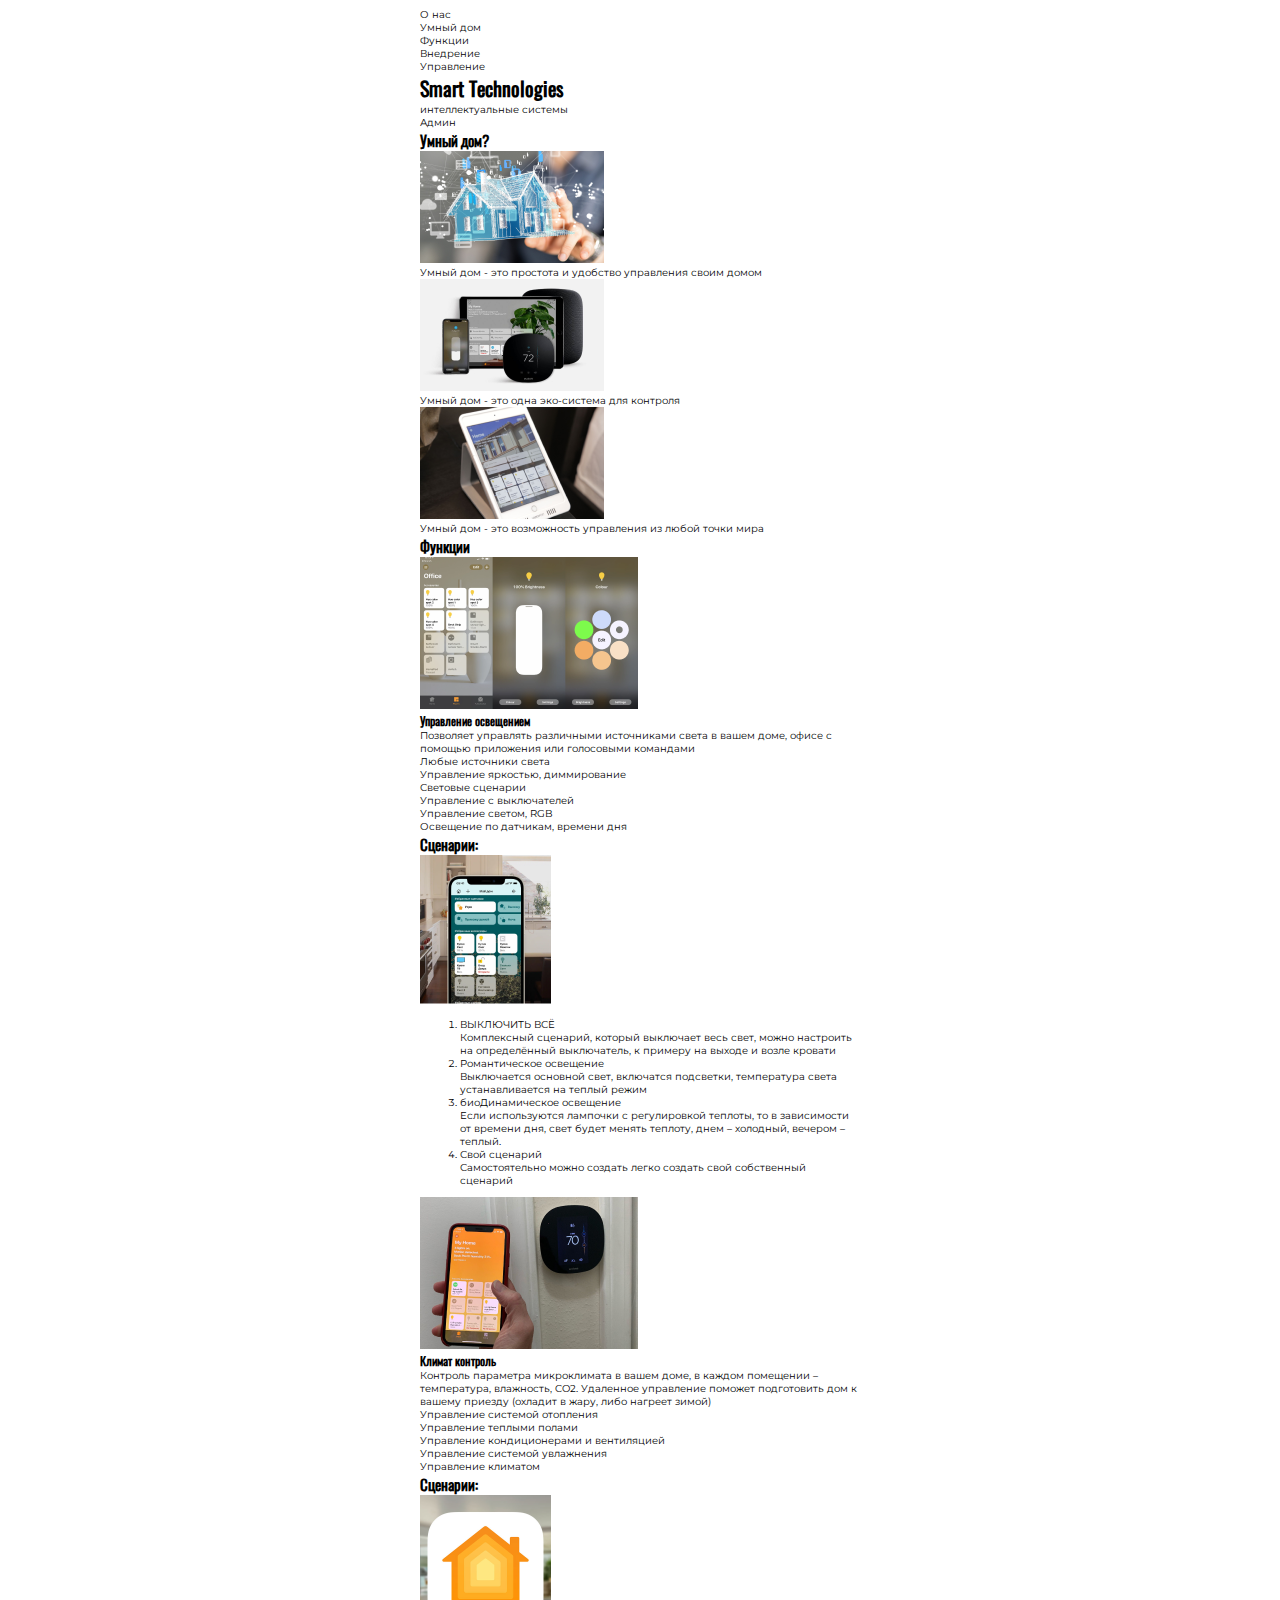
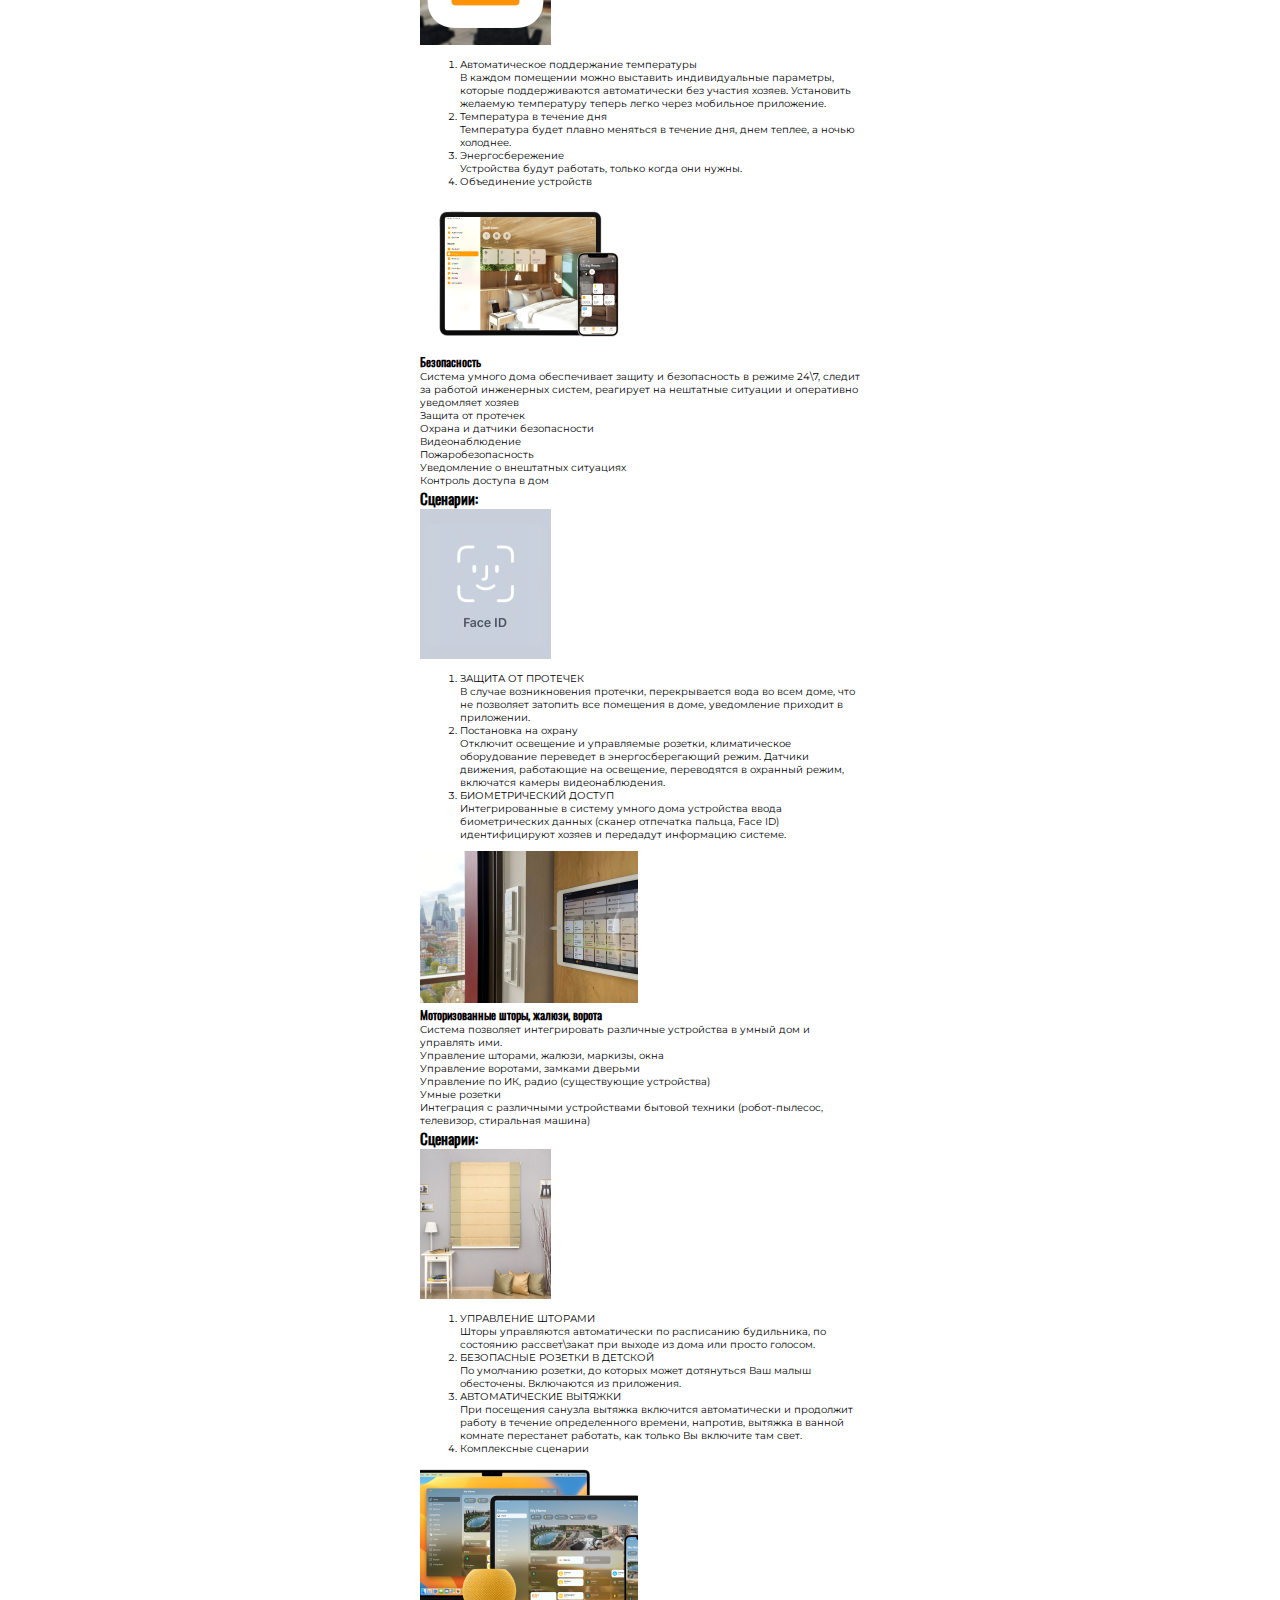
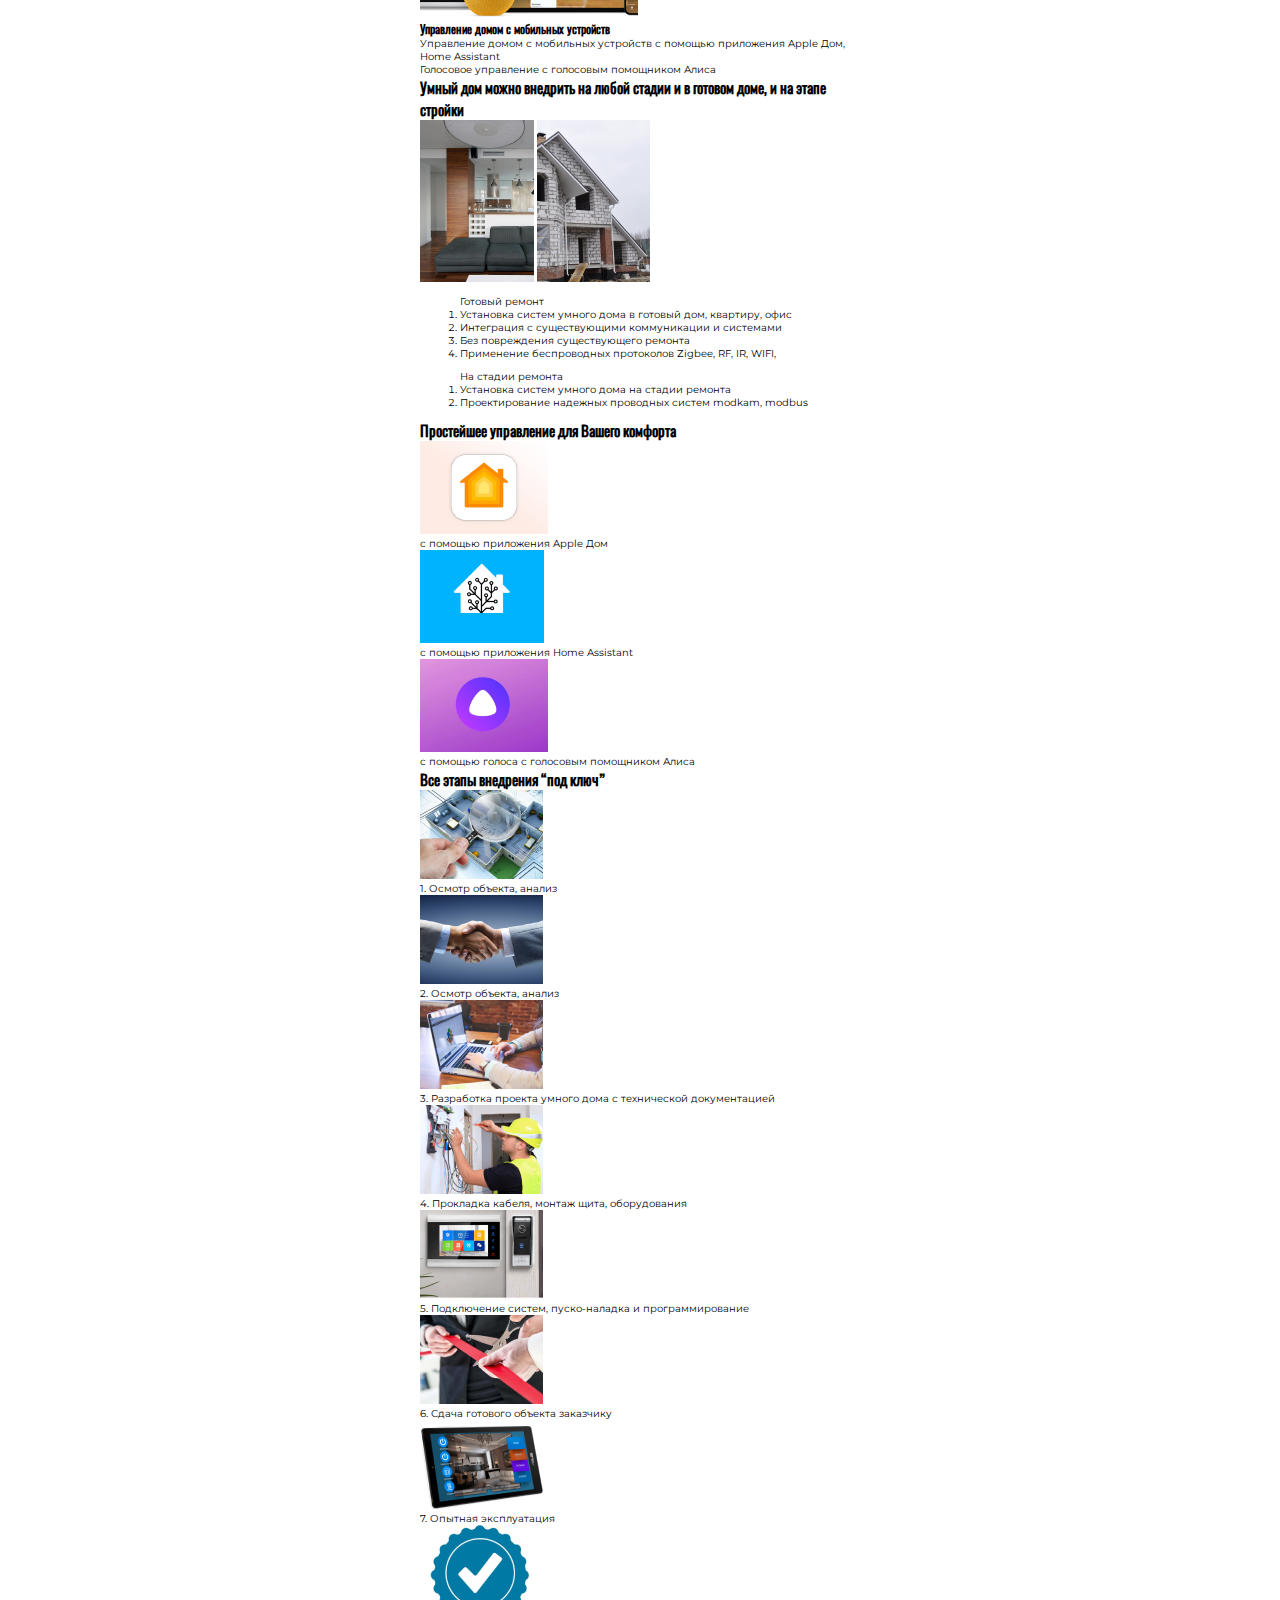
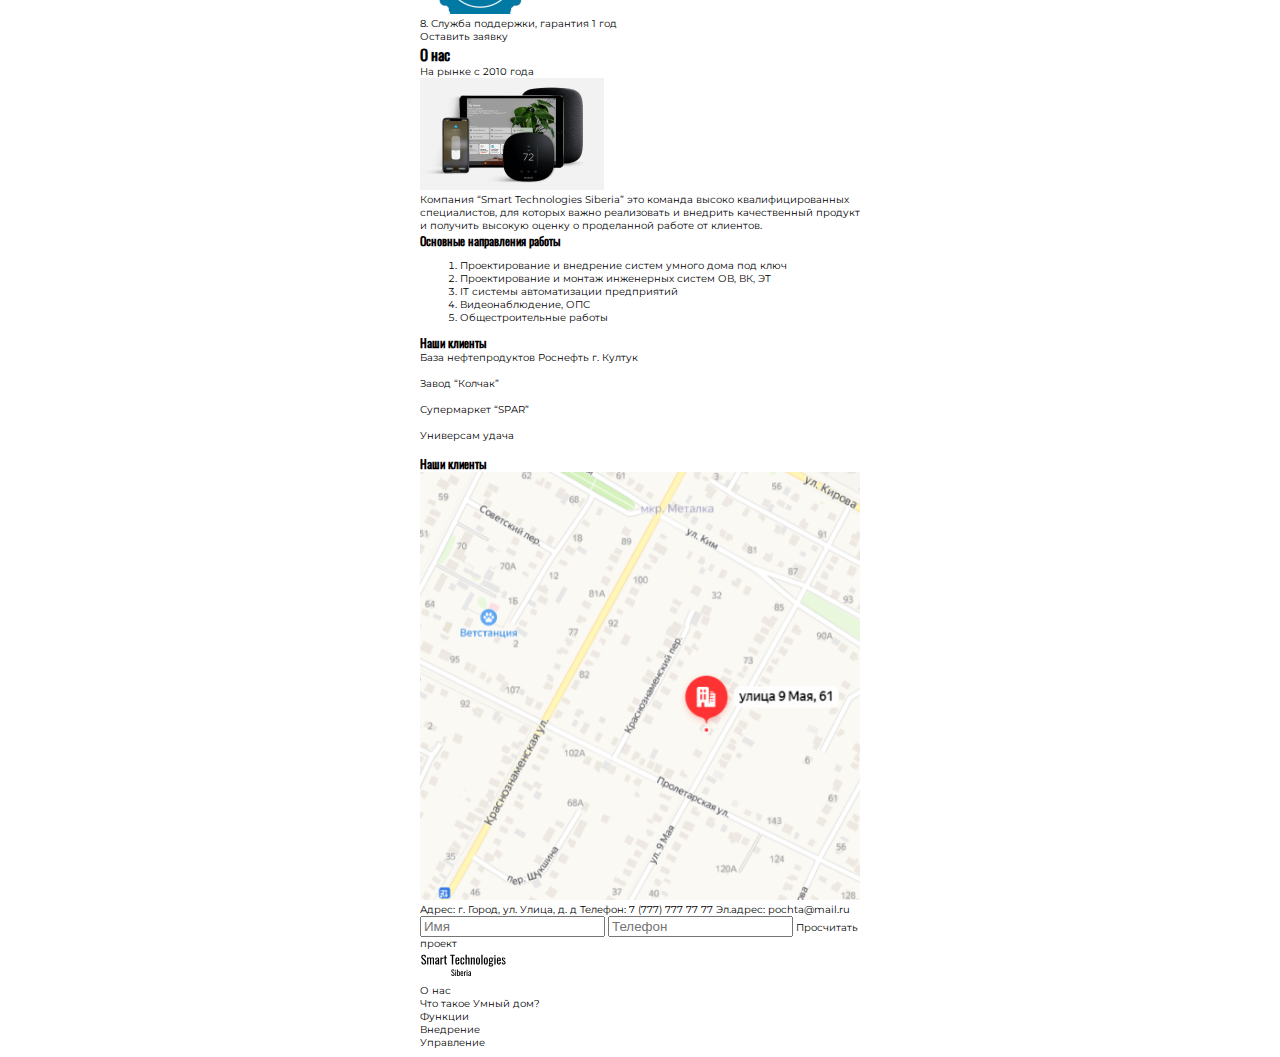
==== index.html @ cdce37b6 "first commit" ====
<!DOCTYPE html>
<html lang="en">
<head>
   <meta charset="UTF-8">
   <meta http-equiv="X-UA-Compatible" content="IE=edge">
   <meta name="viewport" content="width=device-width, initial-scale=1.0">
   <link rel="stylesheet" href="style.css">
   <title>Smart Home</title>
</head>
<body>
<header class="header">
   <div class="container header__container">
      <div class="logo">
         <ing class="logo__img"></ing>
      </div>
      <nav class="header__nav navigation">
         <ul class="navigation__list">
            <li class="navigation__item">
               <a href="" class="navigation__link">О нас</a>
            </li>
            <li class="navigation__item">
               <a href="" class="navigation__link">Умный дом</a>
            </li>
            <li class="navigation__item">
               <a href="" class="navigation__link">Функции</a>
            </li>
            <li class="navigation__item">
               <a href="" class="navigation__link">Внедрение</a>
            </li>
            <li class="navigation__item">
               <a href="" class="navigation__link">Управление</a>
            </li>
         </ul>
      </nav>
   </div>
</header>
<section class="greeting">
   <div class="container">
      <h1 class="greeting__ttle">Smart Technologies</h1>
      <p class="greeting__text">интеллектуальные системы</p>
      <a href="#!" class="admin-link">Админ</a>
   </div>
</section>
<section class="smarthome">
   <div class="container smarthome__container">
      <h2 class="smarthome__title">Умный дом?</h2>
      <div class="two-col">
         <img class="two-col__img" src="./images/smart-1.png" alt="picture of cyber home">
         <p class="two-col__text">
            Умный дом - это простота и удобство управления своим домом
         </p>
      </div>
      <div class="two-col two-col_reverse">
         <img class="two-col__img" src="./images/smart-2.png" alt="picture of tablet">
         <p class="two-col__text">
            Умный дом - это одна эко-система для контроля
         </p>
      </div>
      <div class="two-col">
         <img class="two-col__img" src="./images/smart-3.png" alt="picture of gadjets">
         <p class="two-col__text">
            Умный дом - это возможность управления из любой точки мира
         </p>
      </div>
   </div>
</section>
<section class="functions">
   <div class="container functions__container">
      <h2 class="functions__title">Функции</h2>
      <div class="modul">
         <div class="two-col two-col_reverse functions__two-col">
            <img class="functions__img" src="./images/funcs.png" alt="picture of functions for smart home">
            <div class="functions__content">
               <h3 class="functions__contetn-title">Управление освещением</h3>
               <p class="functions__text">
                  Позволяет управлять различными источниками света в вашем доме, офисе с помощью приложения или голосовыми командами
               </p>
            </div>
         </div>
         <ul class="functions__list">
            <li class="functions-list__item">Любые источники света</li>
            <li class="functions-list__item">Управление яркостью, диммирование</li>
            <li class="functions-list__item">Световые сценарии</li>
            <li class="functions-list__item">Управление с выключателей</li>
            <li class="functions-list__item">Управление светом, RGB</li>
            <li class="functions-list__item">Освещение по датчикам, времени дня</li>
         </ul>
      </div>
   </div>
</section>
<section class="scenaries">
   <div class="container scenaries__container">
      <div class="scenaries__block">
         <div class="two-col two-col_reverse scenaries__two-col">
            <h2 class="scenaries__title">Сценарии:</h2>
            <img class="scenaries__img" src="./images/phone.png" alt="picture of smartphone whith functions for smart home">
            <ol class="scenaries__list">
               <li class="scenaries__list-title">ВЫКЛЮЧИТЬ ВСЁ</li>
               <p class="scenaries__text">
                  Комплексный сценарий, который выключает весь свет, можно настроить на определённый выключатель, к примеру на выходе и возле кровати
               </p>
               <li class="scenaries__list-title">Романтическое освещение</li>
               <p class="scenaries__text">
                  Выключается основной свет, включатся подсветки, температура света устанавливается на теплый режим
               </p>
               <li class="scenaries__list-title">биоДинамическое освещение</li>
               <p class="scenaries__text">
                  Если используются лампочки с регулировкой теплоты, то в зависимости от времени дня, свет будет менять теплоту, днем – холодный, вечером – теплый.

               </p>
               <li class="scenaries__list-title">Свой сценарий</li>
               <p class="scenaries__text">
                  Самостоятельно можно создать легко создать свой собственный сценарий
               </p>
            </ol>
         </div>

         <div class="modul">
            <div class="two-col two-col_reverse functions__two-col">
               <img class="functions__img" src="./images/phone-1.png" alt="picture of functions for smart home">
               <div class="functions__content">
                  <h3 class="functions__contetn-title">Климат контроль</h3>
                  <p class="functions__text">
                     Контроль параметра микроклимата в вашем доме, в каждом помещении – температура, влажность, CO2. Удаленное управление поможет подготовить дом к вашему приезду (охладит в жару, либо нагреет зимой)
                  </p>
               </div>
            </div>
            <ul class="functions__list">
               <li class="functions-list__item">Управление системой отопления</li>
               <li class="functions-list__item">Управление теплыми полами</li>
               <li class="functions-list__item">Управление кондиционерами и вентиляцией</li>
               <li class="functions-list__item">Управление системой увлажнения</li>
               <li class="functions-list__item">Управление климатом</li>
            </ul>
         </div>
      </div>

      <div class="scenaries__block">
         <div class="two-col two-col_reverse scenaries__two-col">
            <h2 class="scenaries__title">Сценарии:</h2>
            <img class="scenaries__img" src="./images/scen-1.png" alt="picture of smartphone whith functions for smart home">
            <ol class="scenaries__list">
               <li class="scenaries__list-title">Автоматическое поддержание температуры </li>
               <p class="scenaries__text">
                  В каждом помещении можно выставить индивидуальные параметры, которые поддерживаются автоматически без участия хозяев. Установить желаемую температуру теперь легко через мобильное приложение.
               </p>
               <li class="scenaries__list-title">Температура в течение дня</li>
               <p class="scenaries__text">
                  Температура будет плавно меняться в течение дня, днем теплее, а ночью холоднее.
               </p>
               <li class="scenaries__list-title">Энергосбережение</li>
               <p class="scenaries__text">
                  Устройства будут работать, только когда они нужны.

               </p>
               <li class="scenaries__list-title">Объединение устройств</li>
            </ol>
         </div>

         <div class="modul">
            <div class="two-col two-col_reverse functions__two-col">
               <img class="functions__img" src="./images/bed.png" alt="picture of  home">
               <div class="functions__content">
                  <h3 class="functions__contetn-title">Безопасность</h3>
                  <p class="functions__text">
                     Система умного дома обеспечивает защиту и безопасность в режиме 24\7, следит за работой инженерных систем, реагирует на нештатные ситуации и оперативно уведомляет хозяев
                  </p>
               </div>
            </div>
            <ul class="functions__list">
               <li class="functions-list__item">Защита от протечек</li>
               <li class="functions-list__item">Охрана и датчики безопасности</li>
               <li class="functions-list__item">Видеонаблюдение</li>
               <li class="functions-list__item">Пожаробезопасность</li>
               <li class="functions-list__item">Уведомление о внештатных ситуациях</li>
               <li class="functions-list__item">Контроль доступа в дом</li>
            </ul>
         </div>
      </div>

      <div class="scenaries__block">
         <div class="two-col two-col_reverse scenaries__two-col">
            <h2 class="scenaries__title">Сценарии:</h2>
            <img class="scenaries__img" src="./images/face.png" alt="picture of smartphone whith functions for smart home">
            <ol class="scenaries__list">
               <li class="scenaries__list-title">ЗАЩИТА ОТ ПРОТЕЧЕК</li>
               <p class="scenaries__text">
                  В случае возникновения протечки, перекрывается вода во всем доме, что не позволяет затопить все помещения в доме, уведомление приходит в приложении.
               </p>
               <li class="scenaries__list-title">Постановка на охрану </li>
               <p class="scenaries__text">
                  Отключит освещение и управляемые розетки, климатическое оборудование переведет в энергосберегающий режим. Датчики движения, работающие на освещение, переводятся в охранный режим, включатся камеры видеонаблюдения.
               </p>
               <li class="scenaries__list-title">БИОМЕТРИЧЕСКИЙ ДОСТУП </li>
               <p class="scenaries__text">
                  Интегрированные в систему умного дома устройства ввода биометрических данных (сканер отпечатка пальца, Face ID) идентифицируют хозяев и передадут информацию системе.
               </p>
            </ol>
         </div>

         <div class="modul">
            <div class="two-col two-col_reverse functions__two-col">
               <img class="functions__img" src="./images/vew.png" alt="picture of  home">
               <div class="functions__content">
                  <h3 class="functions__contetn-title">Моторизованные шторы, жалюзи, ворота</h3>
                  <p class="functions__text">
                     Система позволяет интегрировать различные устройства в умный дом и управлять ими.
                  </p>
               </div>
            </div>
            <ul class="functions__list">
               <li class="functions-list__item">Управление шторами, жалюзи, маркизы, окна</li>
               <li class="functions-list__item">Управление воротами, замками дверьми</li>
               <li class="functions-list__item">Управление по ИК, радио (существующие
                  устройства)</li>
               <li class="functions-list__item">Умные розетки</li>
               <li class="functions-list__item">Интеграция с различными устройствами бытовой техники (робот-пылесос, телевизор, стиральная машина)</li>
            </ul>
         </div>
      </div>

      <div class="scenaries__block">
         <div class="two-col two-col_reverse scenaries__two-col">
            <h2 class="scenaries__title">Сценарии:</h2>
            <img class="scenaries__img" src="./images/jaluzi.png" alt="picture of smartphone whith functions for smart home">
            <ol class="scenaries__list">
               <li class="scenaries__list-title">УПРАВЛЕНИЕ ШТОРАМИ</li>
               <p class="scenaries__text">
                  Шторы управляются автоматически по расписанию будильника, по состоянию рассвет\закат при выходе из дома или просто голосом.
               </p>
               <li class="scenaries__list-title">БЕЗОПАСНЫЕ РОЗЕТКИ В ДЕТСКОЙ</li>
               <p class="scenaries__text">
                  По умолчанию розетки, до которых может дотянуться Ваш малыш обесточены. Включаются из приложения.
               </p>
               <li class="scenaries__list-title">АВТОМАТИЧЕСКИЕ ВЫТЯЖКИ</li>
               <p class="scenaries__text">
                  При посещения санузла вытяжка включится автоматически и продолжит работу в течение определенного времени, напротив, вытяжка в ванной комнате перестанет работать, как только Вы включите там свет.
               </p>
               <li class="scenaries__list-title">Комплексные сценарии</li>
            </ol>
         </div>

         <div class="modul">
            <div class="two-col two-col_reverse functions__two-col">
               <img class="functions__img" src="./images/screens.png" alt="picture of  home">
               <div class="functions__content">
                  <h3 class="functions__contetn-title">Управление домом с мобильных устройств</h3>
               </div>
            </div>
            <ul class="functions__list">
               <li class="functions-list__item">Управление домом с мобильных устройств с помощью приложения Apple Дом, Home Assistant</li>
               <li class="functions-list__item">Голосовое управление с голосовым помощником Алиса</li>
            </ul>
         </div>
      </div>
   </div>
</section>
<setion class="implement">
   <div class="container implement__container">
      <h2 class="implement__title">Умный дом можно внедрить на любой стадии
         и в готовом доме, и на этапе стройки</h2>
      <img class="implement__img" src="./images/kitchen.png" alt="kitchen in house">
      <img class="implement__img" src="./images/fasad.png" alt="fasade of building house">
      <div class="implement__description">
         <ol class="implement__list">Готовый ремонт
            <li class="implement__list-item">Установка систем умного дома в готовый дом, квартиру, офис</li>
            <li class="implement__list-item">Интеграция с существующими коммуникации и системами</li>
            <li class="implement__list-item">Без повреждения существующего ремонта</li>
            <li class="implement__list-item">Применение беспроводных протоколов Zigbee, RF, IR, WIFI,</li>
         </ol>

         <ol class="implement__list">На стадии ремонта
            <li class="implement__list-item">Установка систем умного дома на стадии ремонта</li>
            <li class="implement__list-item">Проектирование надежных проводных систем modkam, modbus</li>
         </ol>
      </div>
   </div>
</setion>
<section class="cybernrtic">
   <div class="container cybernetic__container">
      <h2 class="cybernetyc__title">Простейшее управление для Вашего комфорта</h2>
      <div class="cybernetic__content">
         <div class="cybernetic__item">
            <img src="./images/cyber-1.png" alt="picture of app" class="cybernetic__item-img">
            <p class="cybernetic__item-content">
               с помощью приложения Apple Дом
            </p>
         </div>
         <div class="cybernetic__item">
            <img src="./images/cyber-2.png" alt="picture of app" class="cybernetic__item-img">
            <p class="cybernetic__item-content">
               с помощью приложения Home Assistant
            </p>
         </div>
         <div class="cybernetic__item">
            <img src="./images/cyber-3.png" alt="picture of app" class="cybernetic__item-img">
            <p class="cybernetic__item-content">
               с помощью голоса с голосовым помощником Алиса
            </p>
         </div>
      </div>
   </div>
</section>
<section class="alletaps">
   <div class="container alletaps__container">
      <h2 class="title alletaps__title">Все этапы внедрения “под ключ”</h2>
      <div class="alletaps__content">
         <div class="alletaps__item">
            <img class="alletaps__img" src="./images/etap-1.png" alt="loock throo lens to the macket of home">
            <p class="alletaps__text">1. Осмотр объекта, анализ</p>
         </div>
         <div class="alletaps__item">
            <img class="alletaps__img" src="./images/etap-2.png" alt="loock throo lens to the macket of home">
            <p class="alletaps__text">2. Осмотр объекта, анализ</p>
         </div>
         <div class="alletaps__item">
            <img class="alletaps__img" src="./images/etap-3.png" alt="loock throo lens to the macket of home">
            <p class="alletaps__text">3. Разработка проекта умного дома с технической документацией</p>
         </div>
         <div class="alletaps__item">
            <img class="alletaps__img" src="./images/etap-4.png" alt="loock throo lens to the macket of home">
            <p class="alletaps__text">4. Прокладка кабеля, монтаж щита, оборудования</p>
         </div>
         <div class="alletaps__item">
            <img class="alletaps__img" src="./images/etap-5.png" alt="loock throo lens to the macket of home">
            <p class="alletaps__text">5. Подключение систем, пуско-наладка и программирование</p>
         </div>
         <div class="alletaps__item">
            <img class="alletaps__img" src="./images/etap-6.png" alt="loock throo lens to the macket of home">
            <p class="alletaps__text">6. Сдача готового объекта заказчику</p>
         </div>
         <div class="alletaps__item">
            <img class="alletaps__img" src="./images/etap-7.png" alt="loock throo lens to the macket of home">
            <p class="alletaps__text">7. Опытная эксплуатация</p>
         </div>
         <div class="alletaps__item">
            <img class="alletaps__img" src="./images/etap-8.png" alt="loock throo lens to the macket of home">
            <p class="alletaps__text">8. Служба поддержки, гарантия  1 год</p>
         </div>
      </div>
      <a href="#!" class="alletaps__button">Оставить заявку</a>
   </div>
</section>
<section class="about">
   <div class="container about__container">
      <h2 class="title about__title">О нас</h2>
      <p class="about__subtitle">На рынке с 2010 года</p>
      <div class="two-col two-col_reverse">
         <img class="two-col__img" src="./images/smart-2.png" alt="picture of tablet">
         <p class="two-col__text">
            Компания “Smart Technologies Siberia” это команда высоко квалифицированных специалистов, для которых важно реализовать и внедрить качественный продукт и получить высокую оценку о проделанной работе от клиентов.
         </p>
      </div>
      <div class="areas">
         <h3 class="title areas__title">Основные направления работы</h3>
         <ol class="areas__list">
            <li class="areas__list-item">Проектирование и внедрение систем умного дома под ключ</li>
            <li class="areas__list-item">Проектирование и монтаж инженерных систем ОВ, ВК, ЭТ</li>
            <li class="areas__list-item">IT системы автоматизации предприятий</li>
            <li class="areas__list-item">Видеонаблюдение, ОПС</li>
            <li class="areas__list-item">Общестроительные работы</li>
         </ol>
      </div>
      <div class="clients">
         <h3 class="title clients__title">Наши клиенты</h3>
         <div class="clients__item">
            <p class="clients__descr">База нефтепродуктов Роснефть г. Култук</p>
            <img src="" alt="" class="clients__img">
         </div>
         <div class="clients__item">
            <p class="clients__descr">Завод “Колчак”</p>
            <img src="" alt="" class="clients__img">
         </div>
         <div class="clients__item">
            <p class="clients__descr">Супермаркет “SPAR”</p>
            <img src="" alt="" class="clients__img">
         </div>
         <div class="clients__item">
            <p class="clients__descr">Универсам удача</p>
            <img src="" alt="" class="clients__img">
         </div>
      </div>
      <div class="contacts">
         <h3 class="title contacts__title">Наши клиенты</h3>
         <div class="two-col two-col_reverse">
            <img class="two-col__img" src="./images/map.png" alt="picture of tablet">
            <div class="two-col__text contacts__data">
               <a class="contacts__address" href="#!">Адрес:  г. Город, ул. Улица, д. д</a>
               <a class="contacts__tel" href="tel:7 (777) 777 77 77">Телефон: 7 (777) 777 77 77</a>
               <a class="contacts__email" href="email:pochta@mail.ru">Эл.адрес: pochta@mail.ru</a>
               <div class="contacts__inputs">
                  <input class="contacts__input" type="text" placeholder="Имя">
                  <input class="contacts__input" type="text" placeholder="Телефон">
                  <a href="#!" class="button contacts__button">Просчитать проект</a>
               </div>
            </div>
         </div>
      </div>
   </div>
</section>
<footer class="footer">
   <div class="container footer__container">
      <div class="footer__logo">
         <img class="footer__logo-img" src="./images/svg/footerLogo.svg" alt="footer logo">
      </div>
      <nav class="footer__nav navigation">
         <ul class="navigation__list">
            <li class="navigation__item">
               <a href="" class="navigation__link">О нас</a>
            </li>
            <li class="navigation__item">
               <a href="" class="navigation__link">Что такое Умный дом?</a>
            </li>
            <li class="navigation__item">
               <a href="" class="navigation__link">Функции</a>
            </li>
            <li class="navigation__item">
               <a href="" class="navigation__link">Внедрение</a>
            </li>
            <li class="navigation__item">
               <a href="" class="navigation__link">Управление</a>
            </li>
         </ul>
      </nav>
   </div>
</footer>
</body>
</html>
---- style.css ----
@font-face {
   font-family: 'Montserrat';
   src: url('./fonts/moserat/Montserrat-Bold.woff2') format('woff2'),
       url('./fonts/moserat/Montserrat-Bold.woff') format('woff');
   font-weight: bold;
   font-style: normal;
   font-display: swap;
}
@font-face {
   font-family: 'Montserrat';
   src: url('./fonts/moserat/Montserrat-Regular.woff2') format('woff2'),
       url('./fonts/moserat/Montserrat-Regular.woff') format('woff');
   font-weight: normal;
   font-style: normal;
   font-display: swap;
}

@font-face {
   font-family: 'Oswald';
   src: url('./fonts/oswald/Oswald-Regular.woff2') format('woff2'),
       url('./fonts/oswald/Oswald-Regular.woff') format('woff');
   font-weight: normal;
   font-style: normal;
   font-display: swap;
}

html {
   position: relative;
   box-sizing: border-box;
   font-size: 10px;
}

*,
*::before,
*::after {
   box-sizing: inherit;
}

body {
   min-width: 320px;
   min-height: 100vh;
   font-family: 'Montserrat', Arial, sans-serif;
}

img,
svg {
   max-width: 100%;
   max-height: 100%;
   height: auto;
}

button {
   padding: 0;
   cursor: pointer;
   border: none;
   background-color: transparent;
}

a {
   text-decoration: none;
   color: inherit;
}

ul {
   list-style: none;
   padding: 0;
   margin: 0;
}

h1,
h2,
h3,
p,
figure,
fieldset {
   margin: 0;
}

h1,
h2,
h3 {
   font-family: 'Oswald', sans-serif;
}

iframe {
   border: none;
}

.visually-hidden {
   position: fixed;
   transform: scale(0);
}

.container {
   max-width: 48rem;
   padding: 0 20px;
   margin: 0 auto;
}
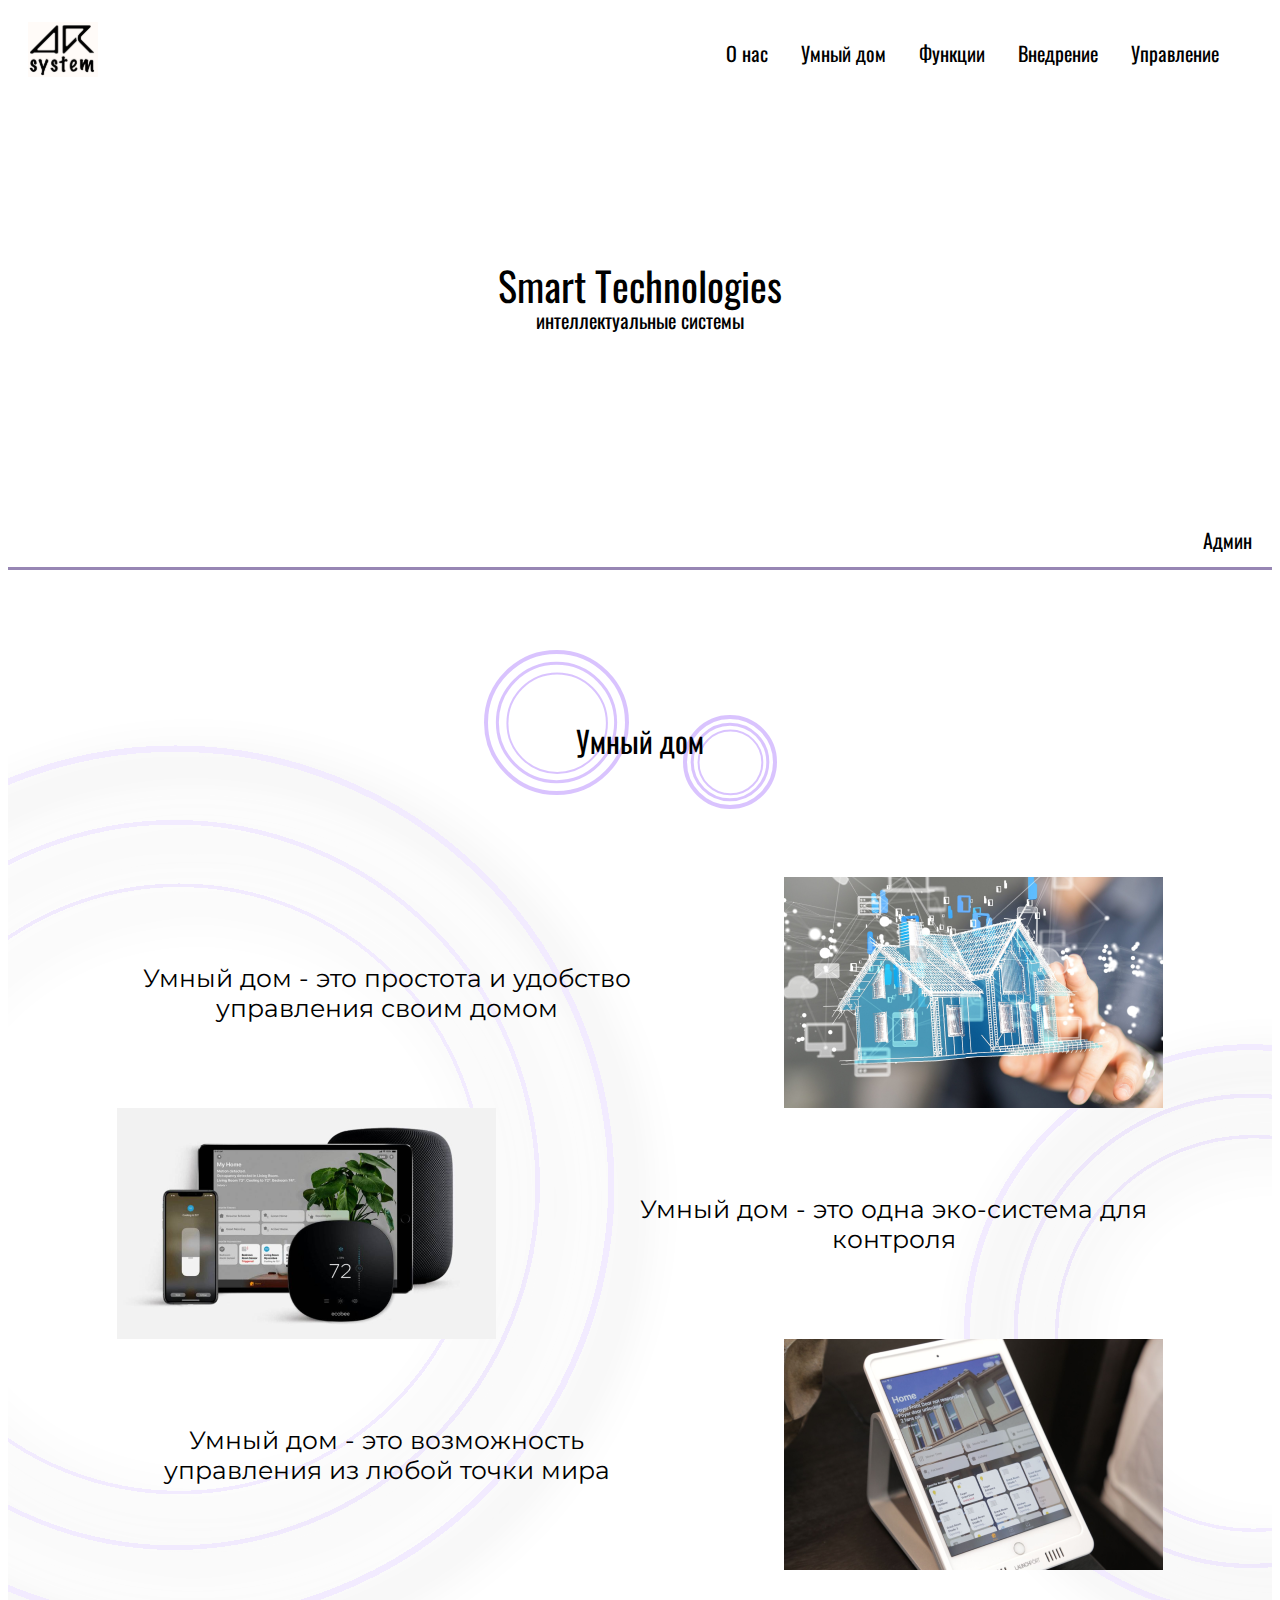
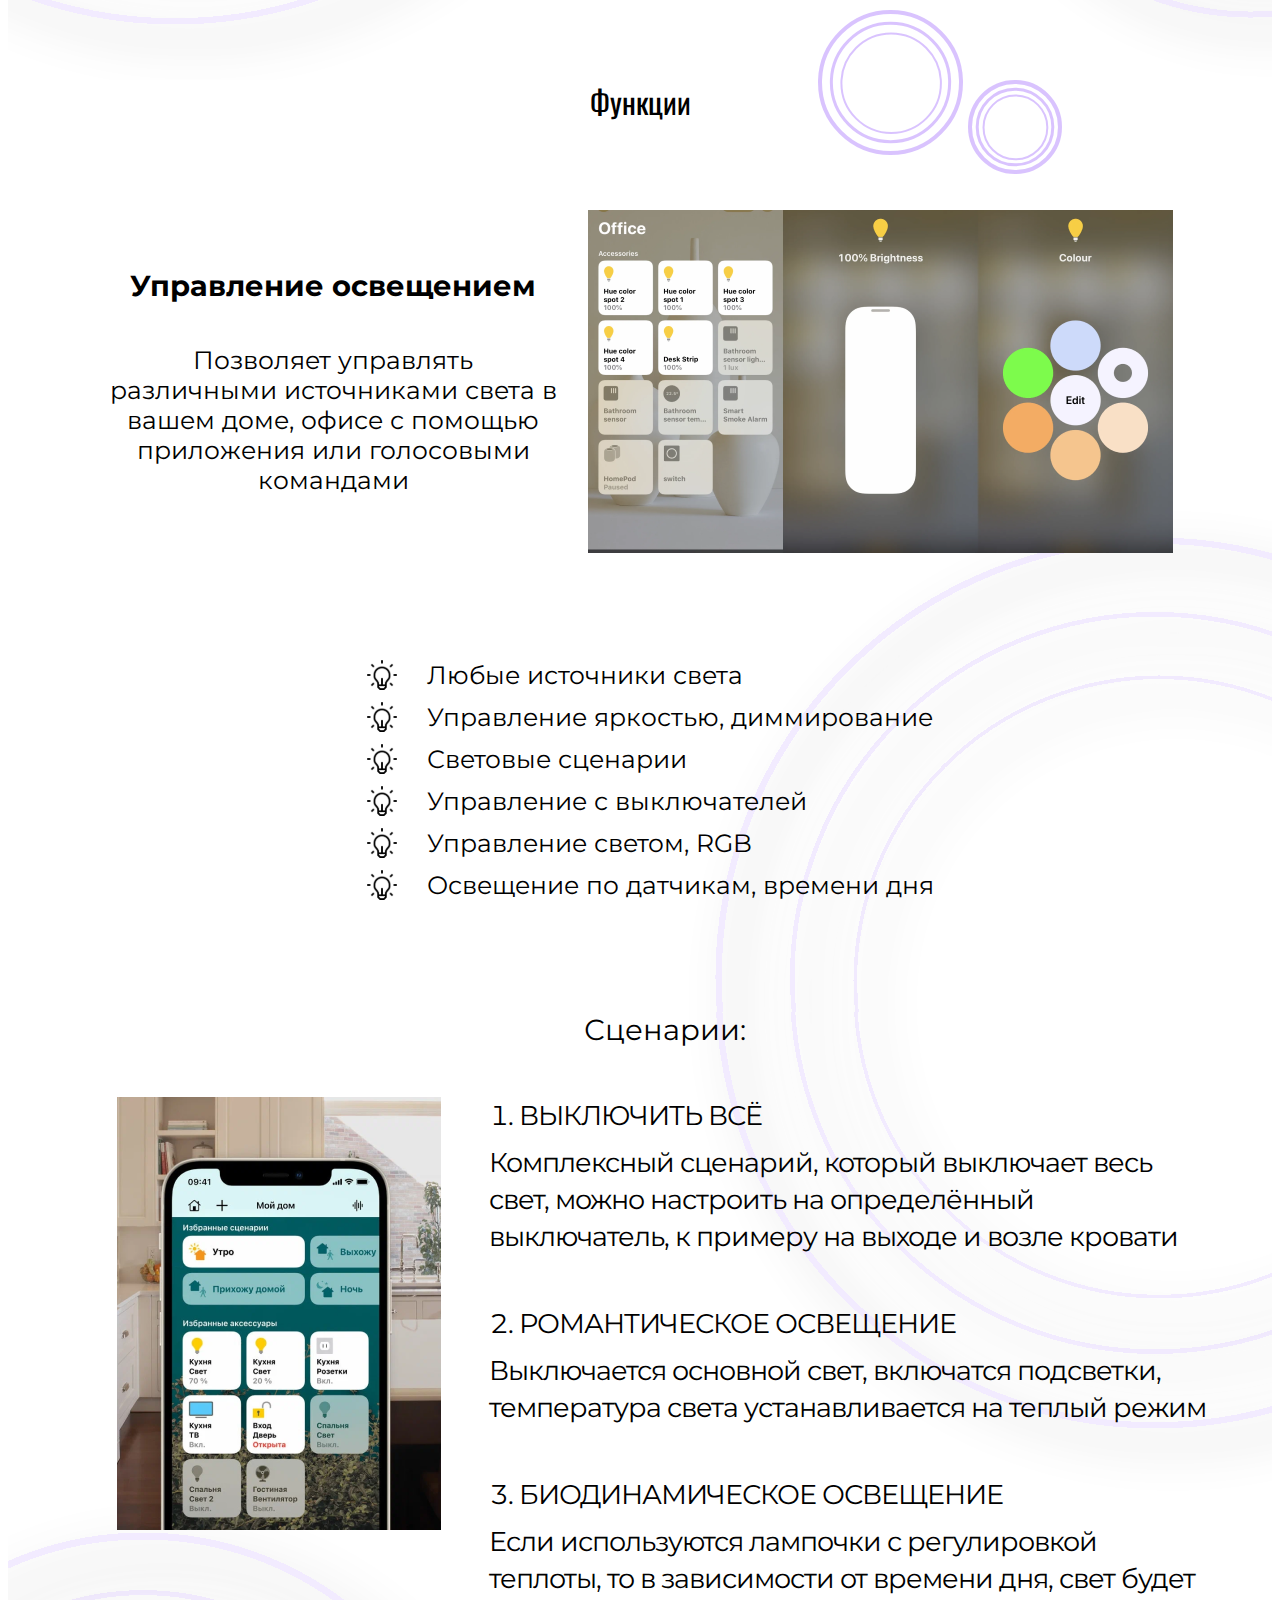
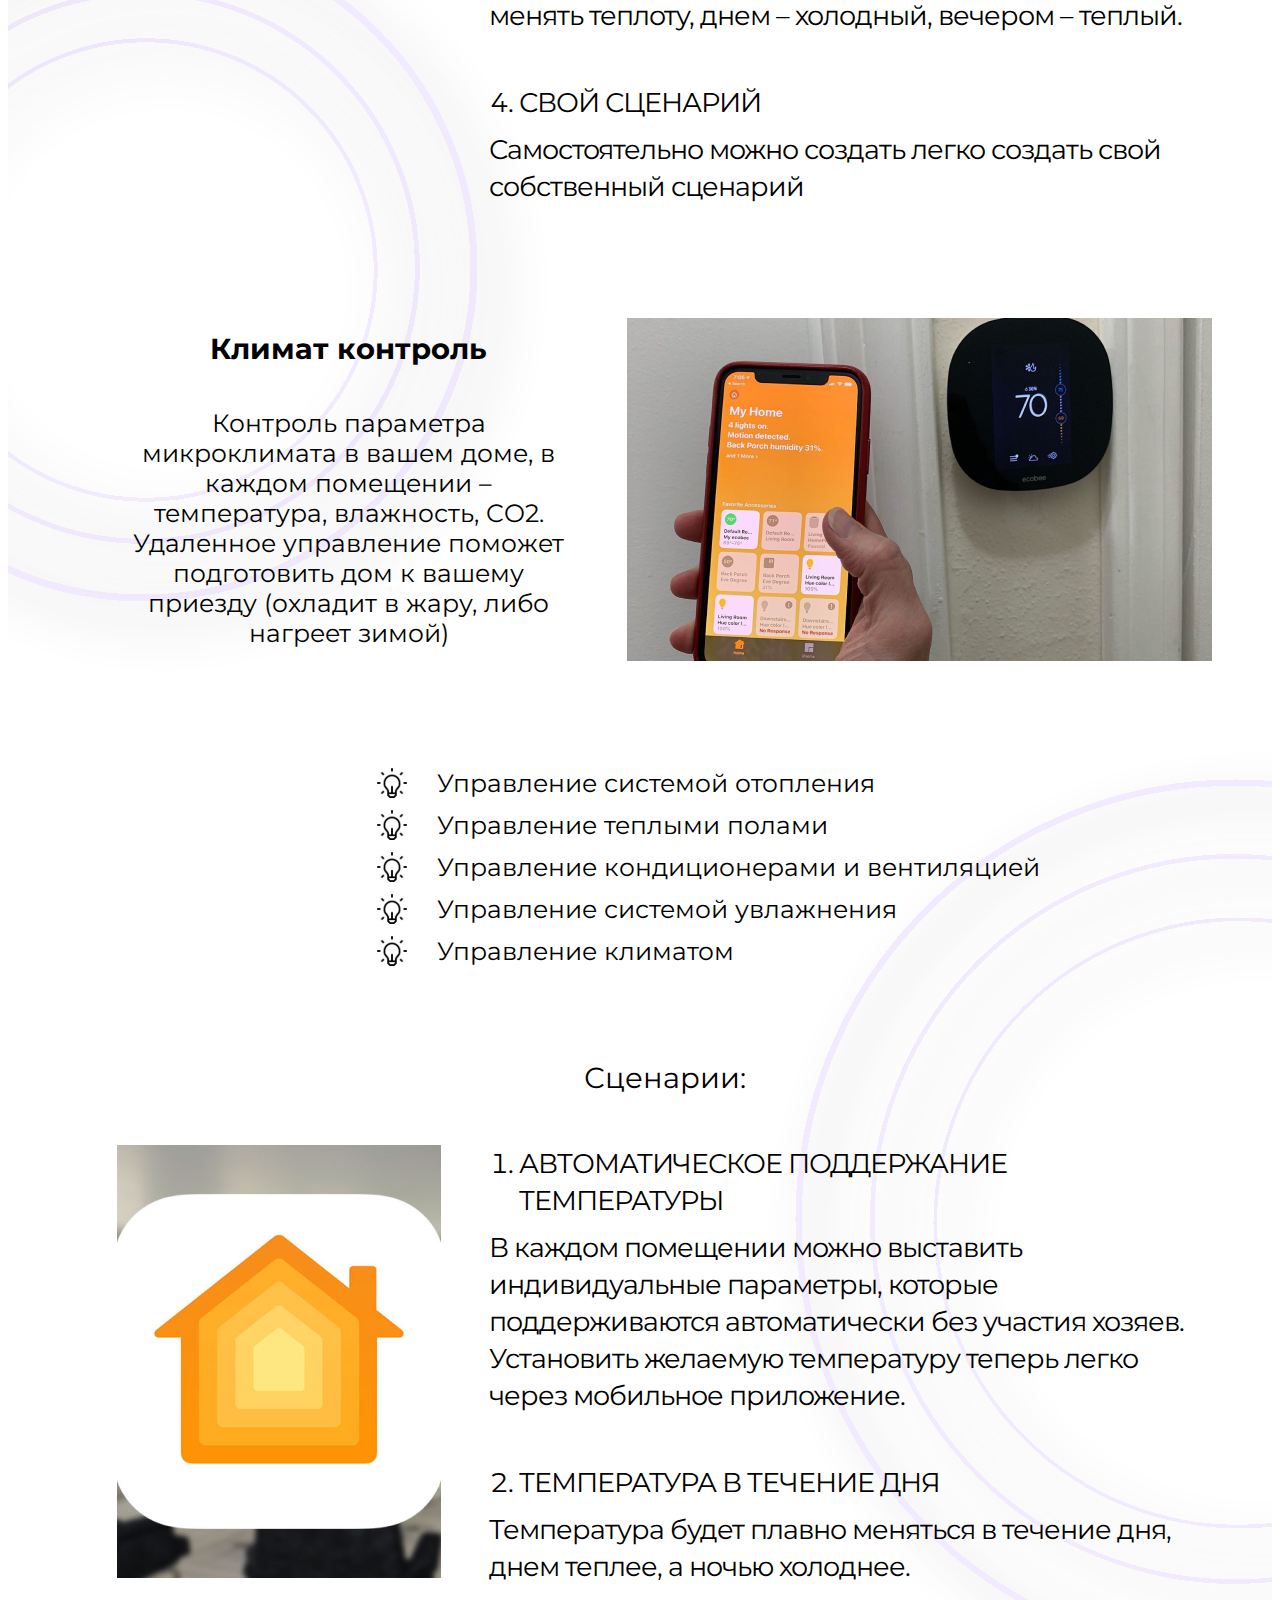
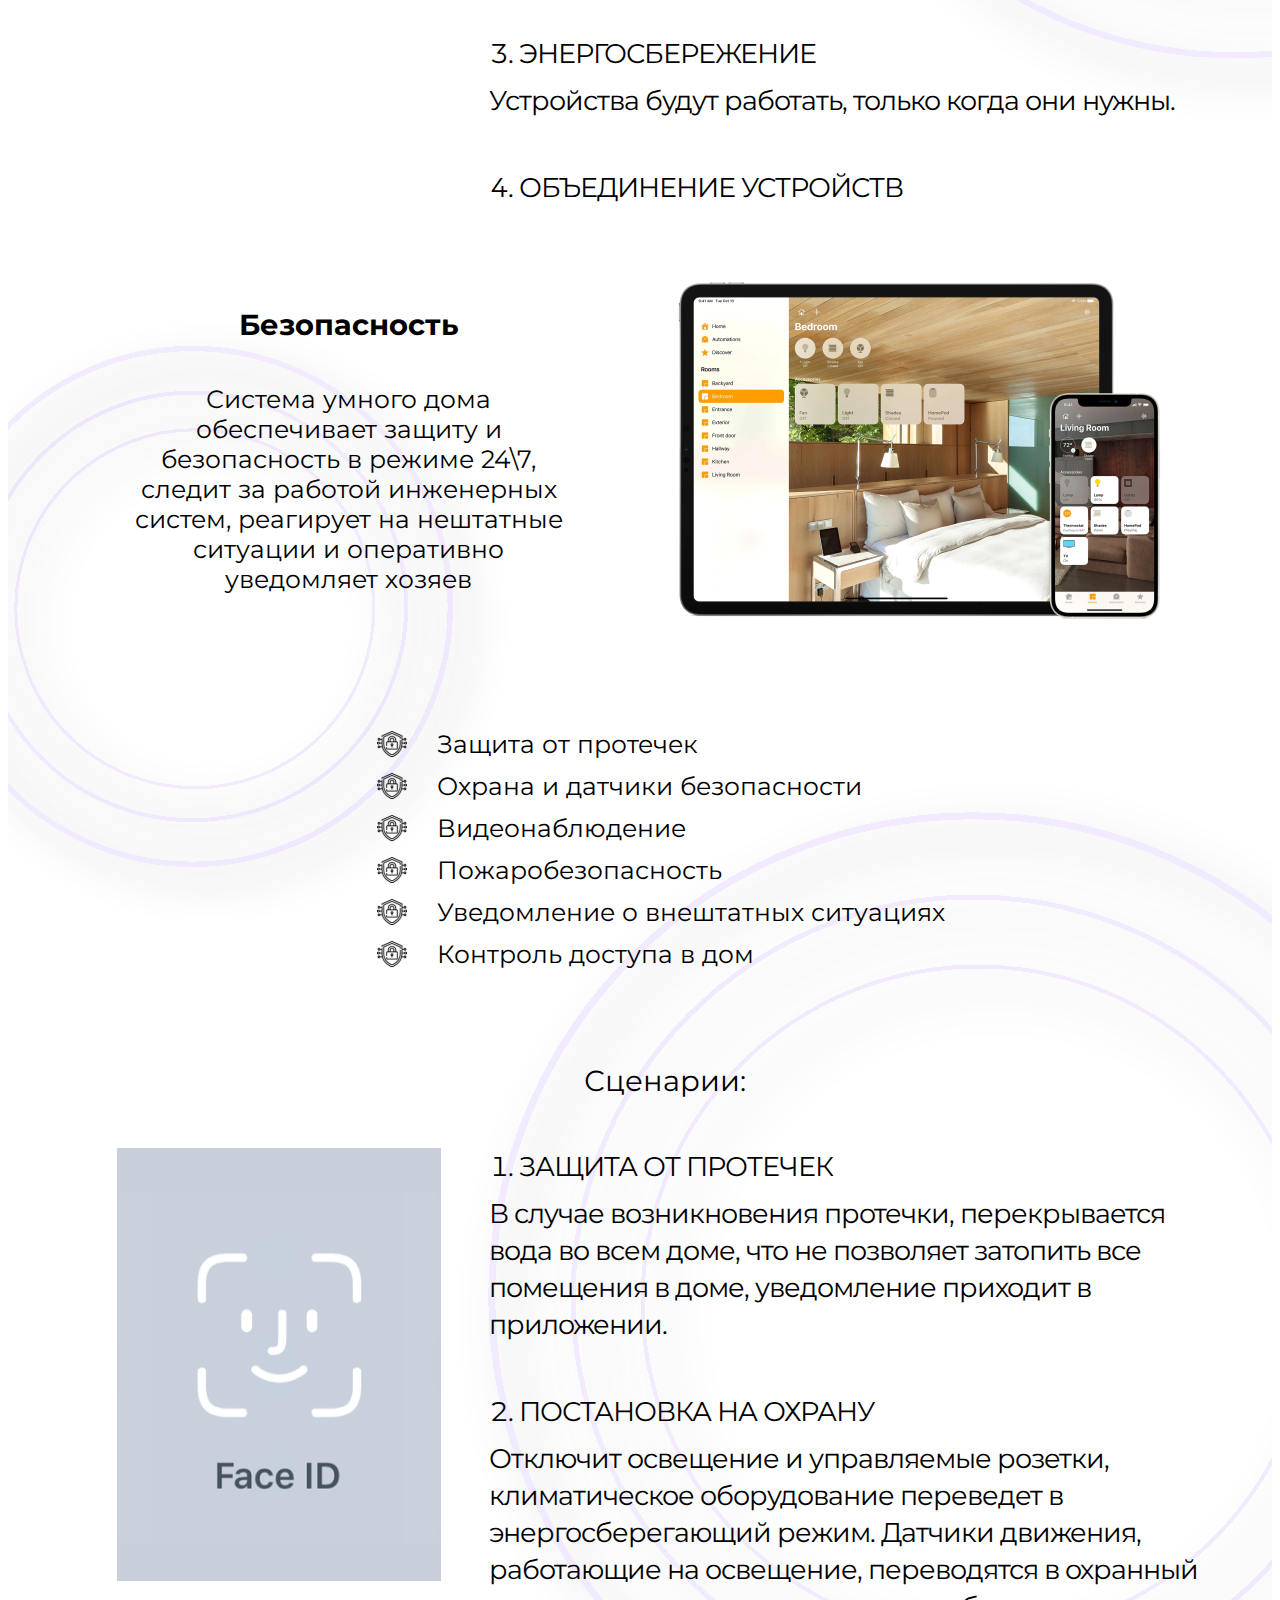
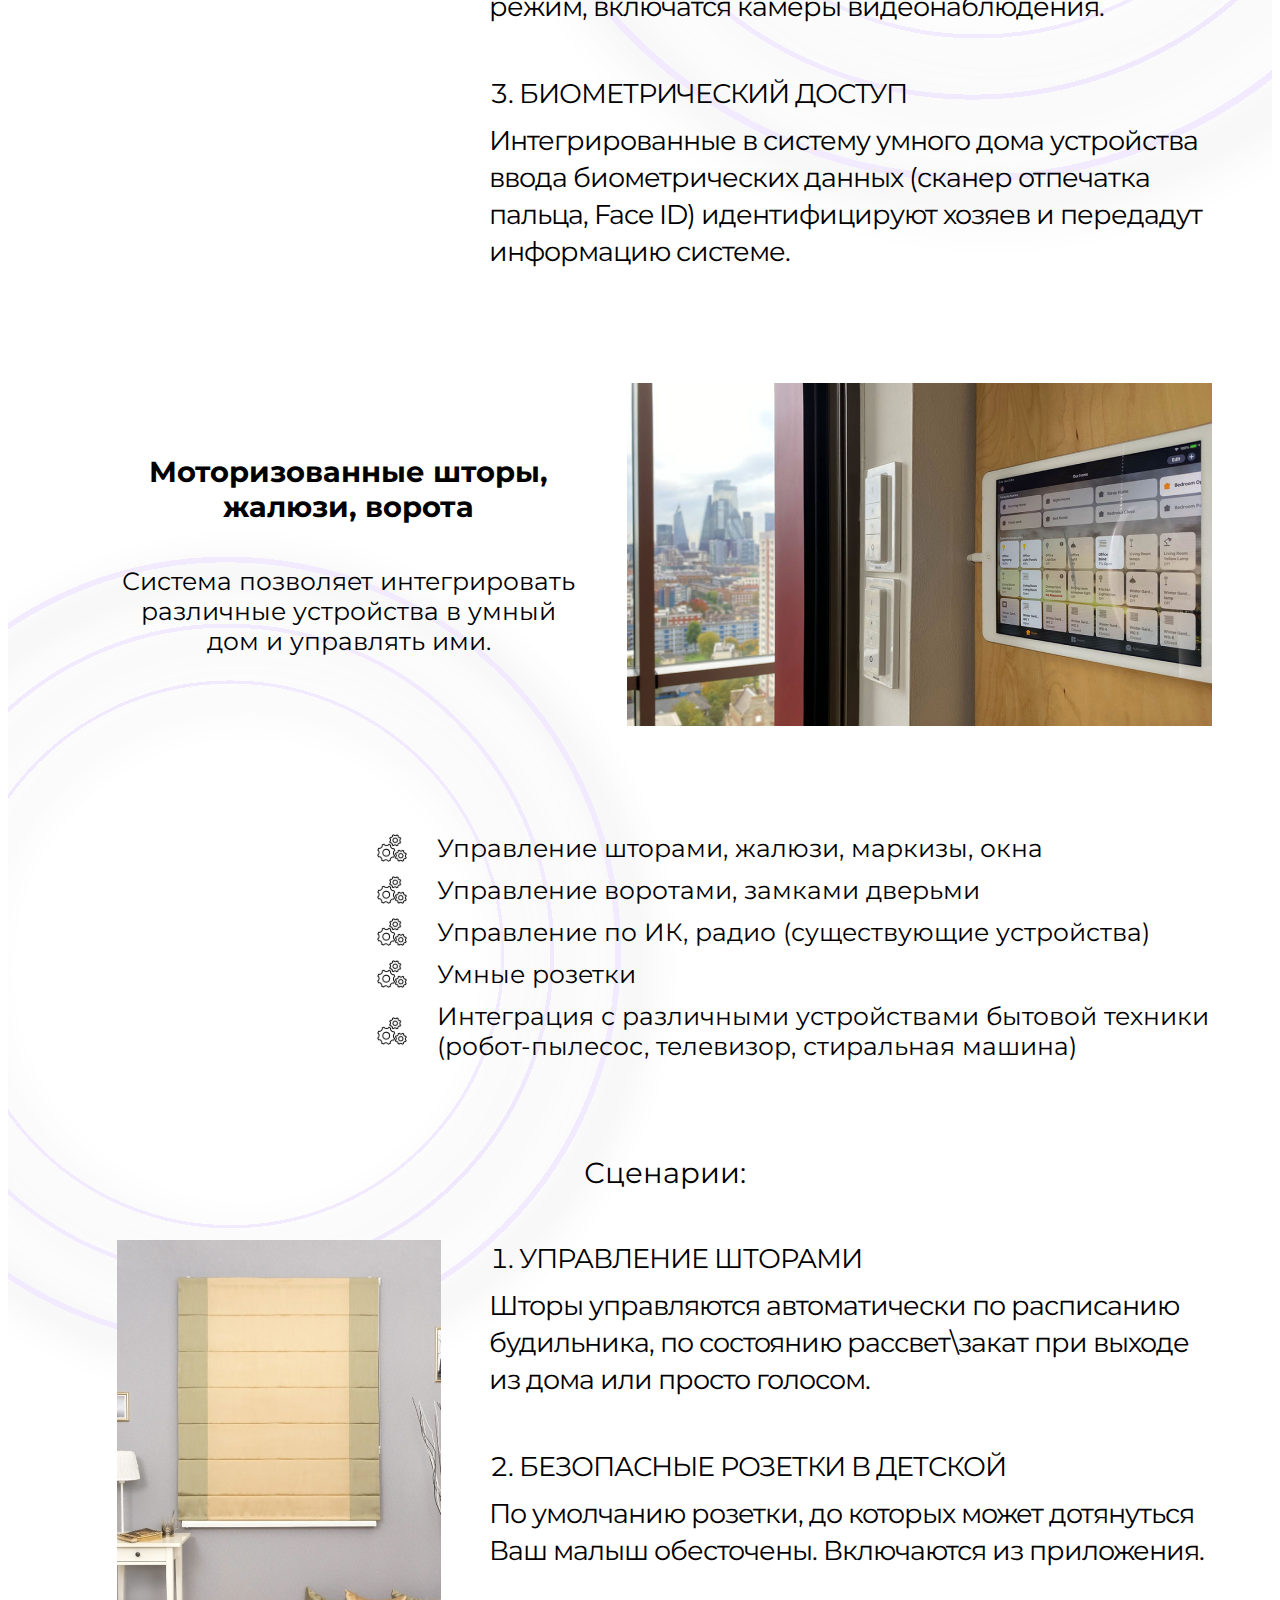
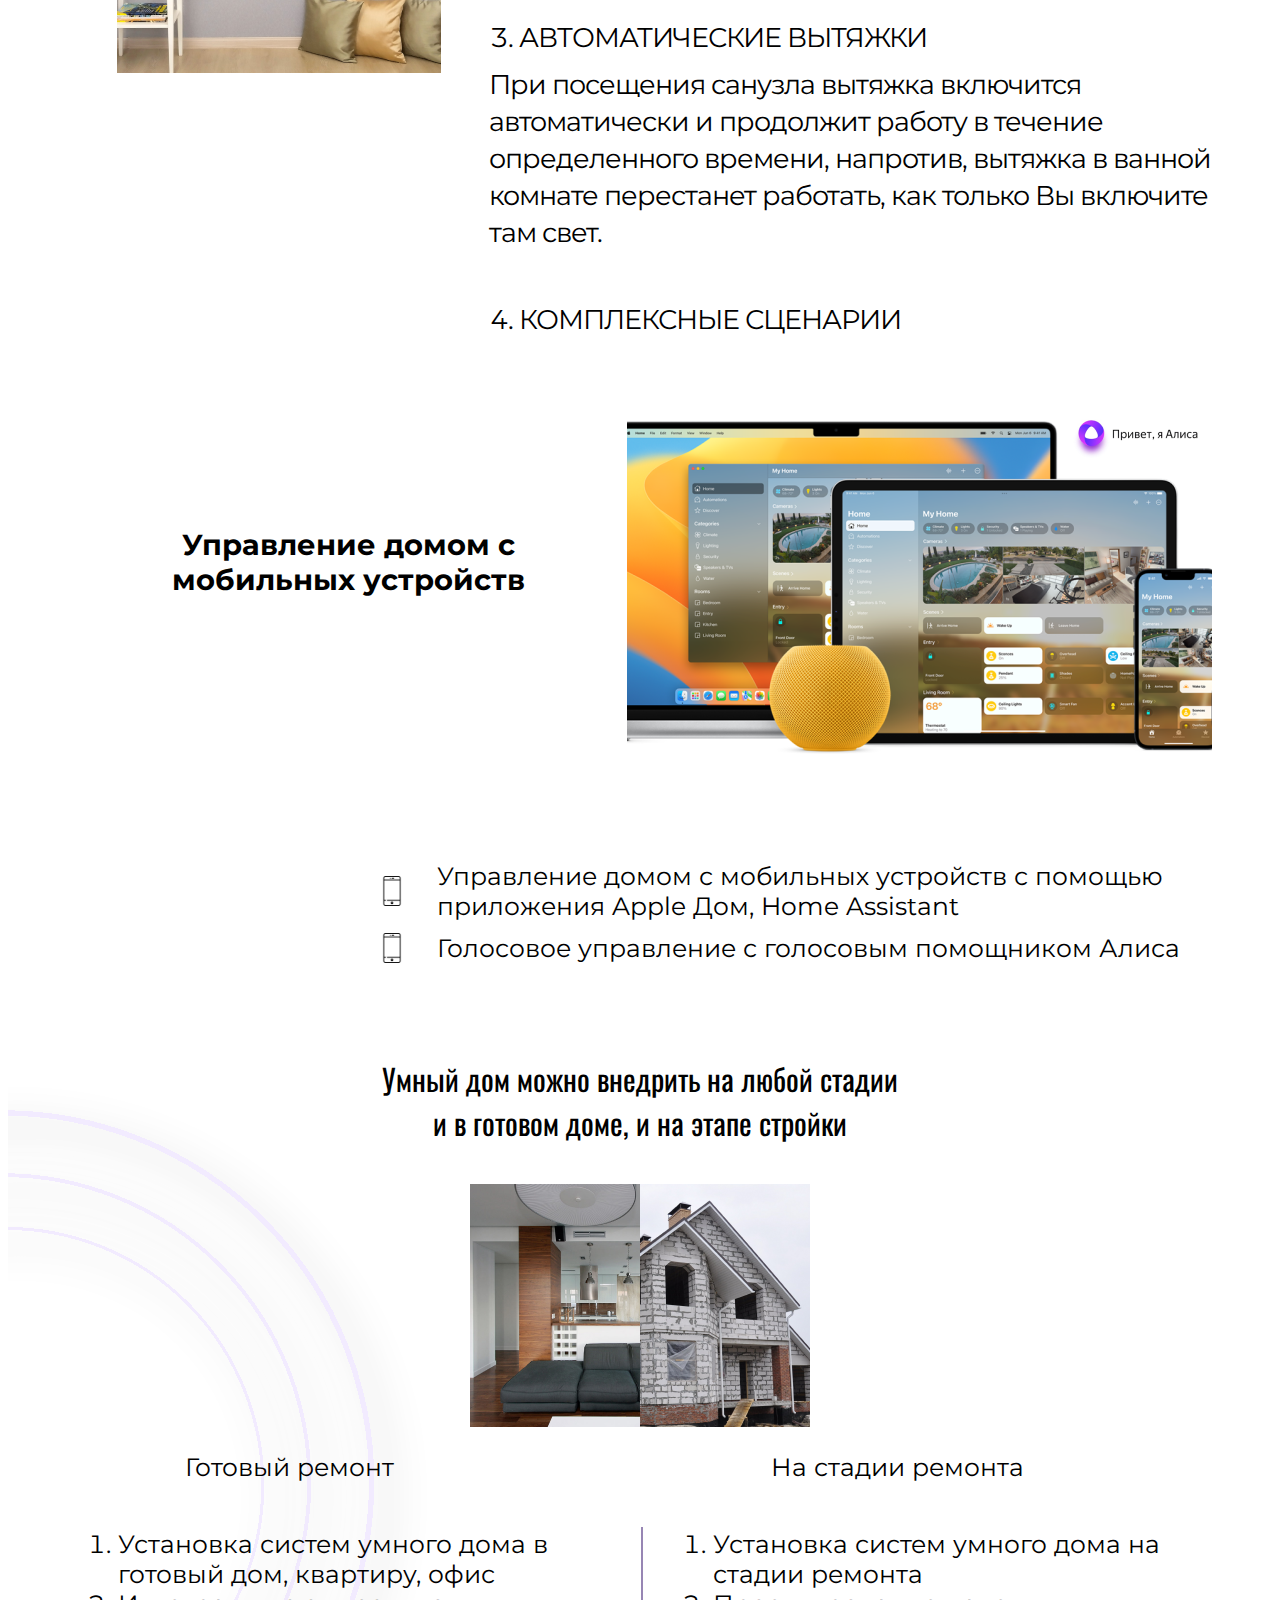
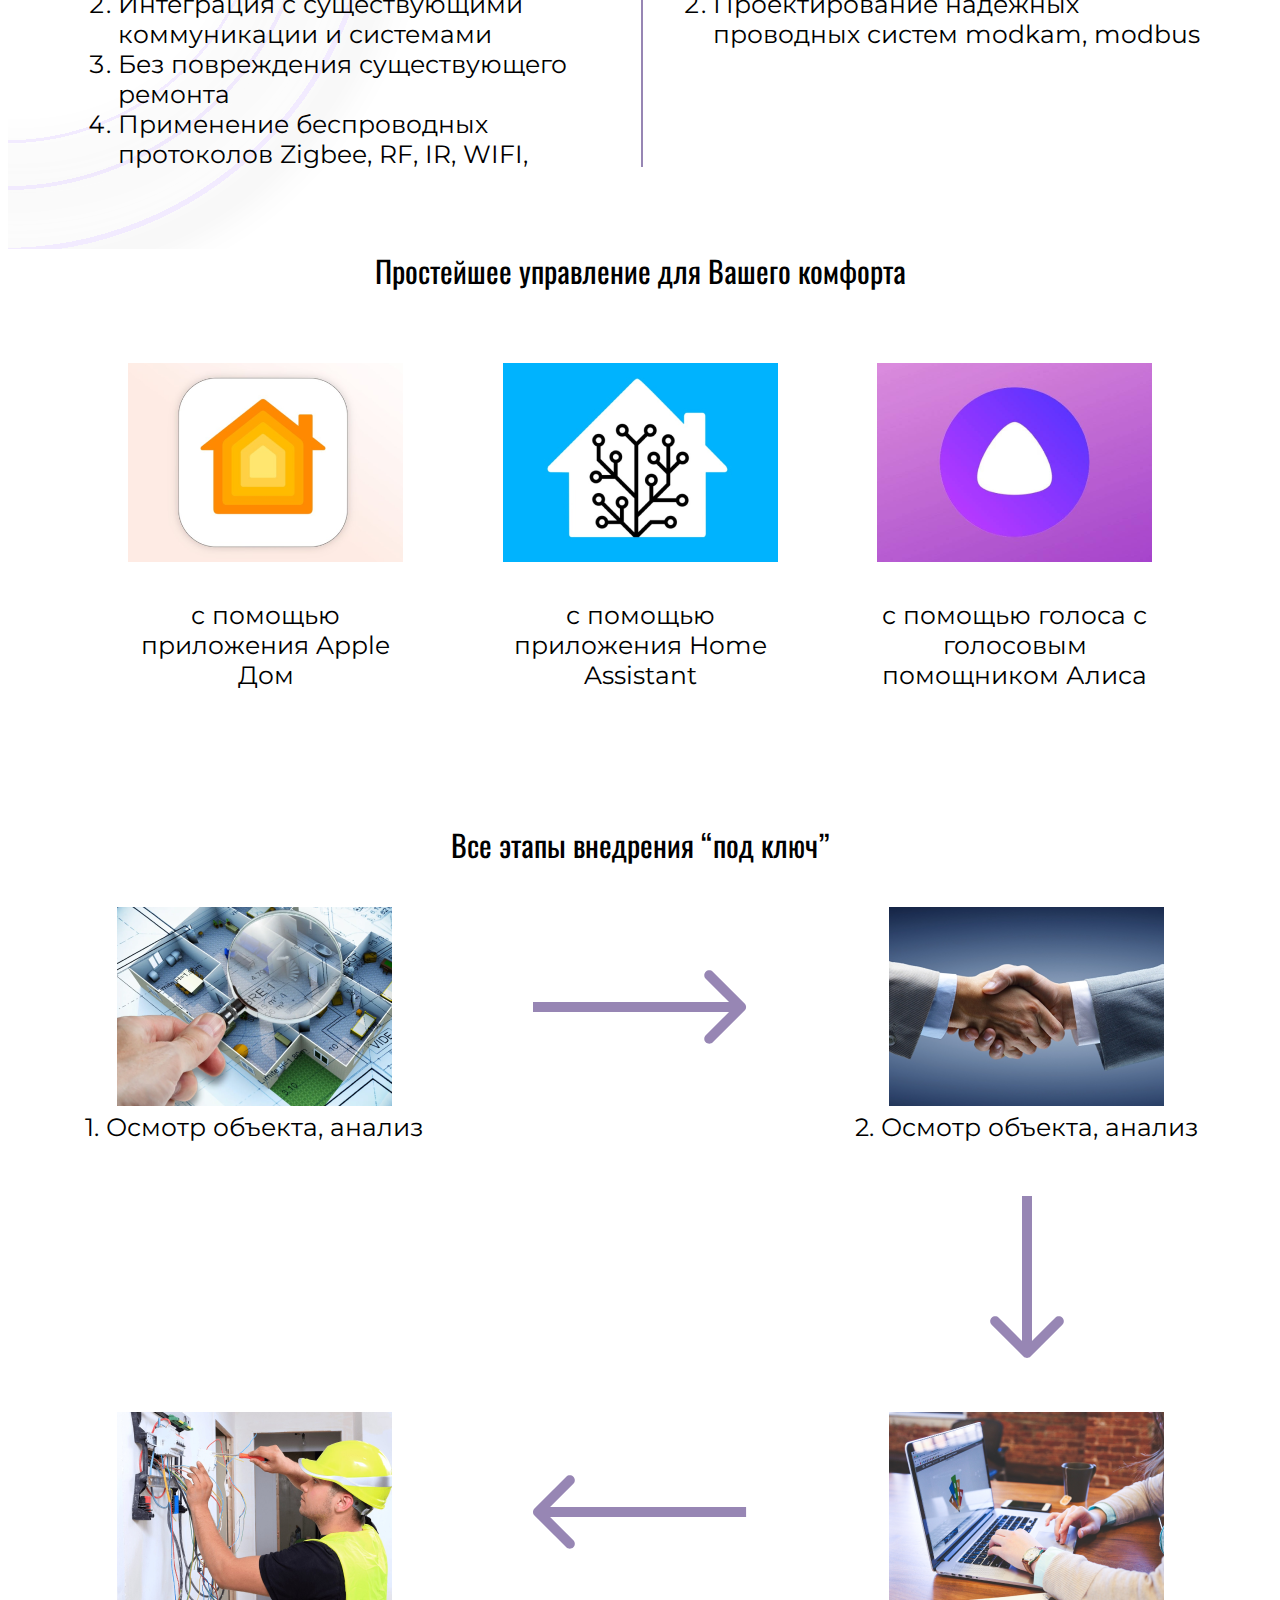
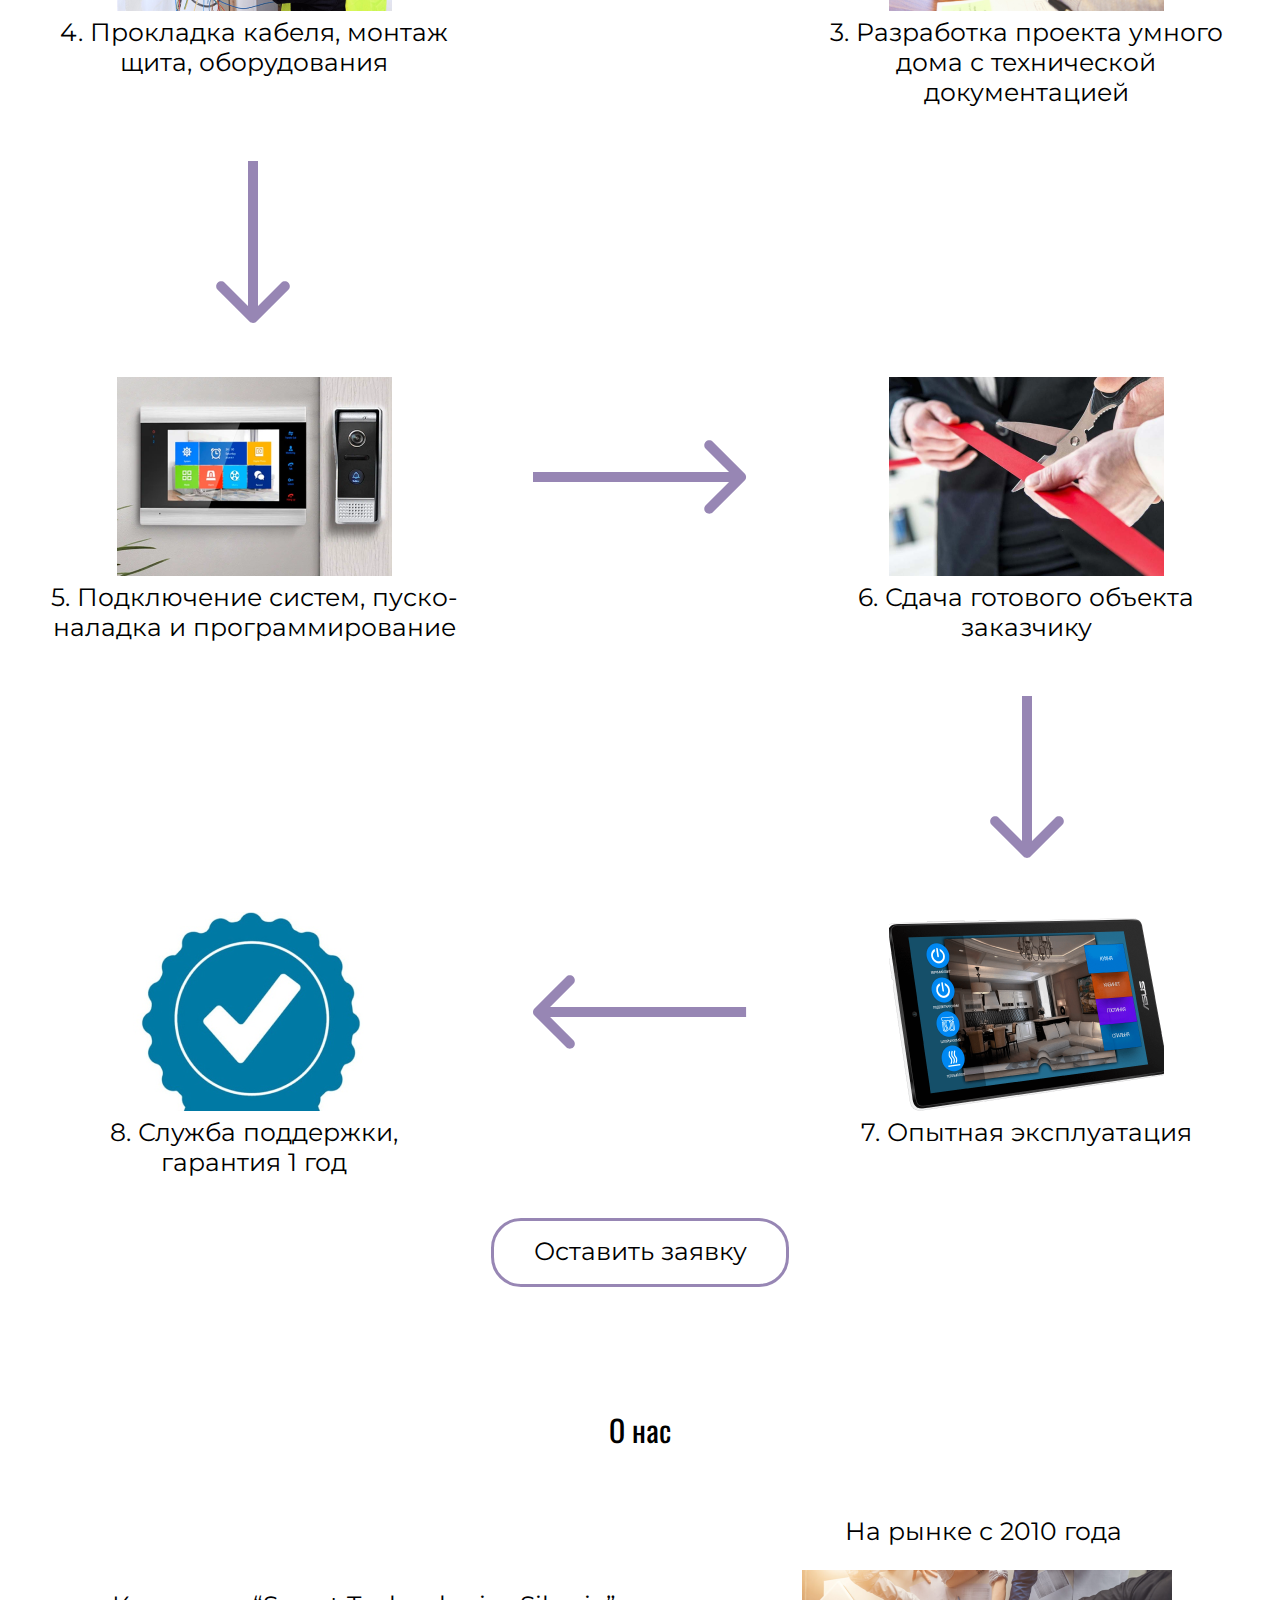
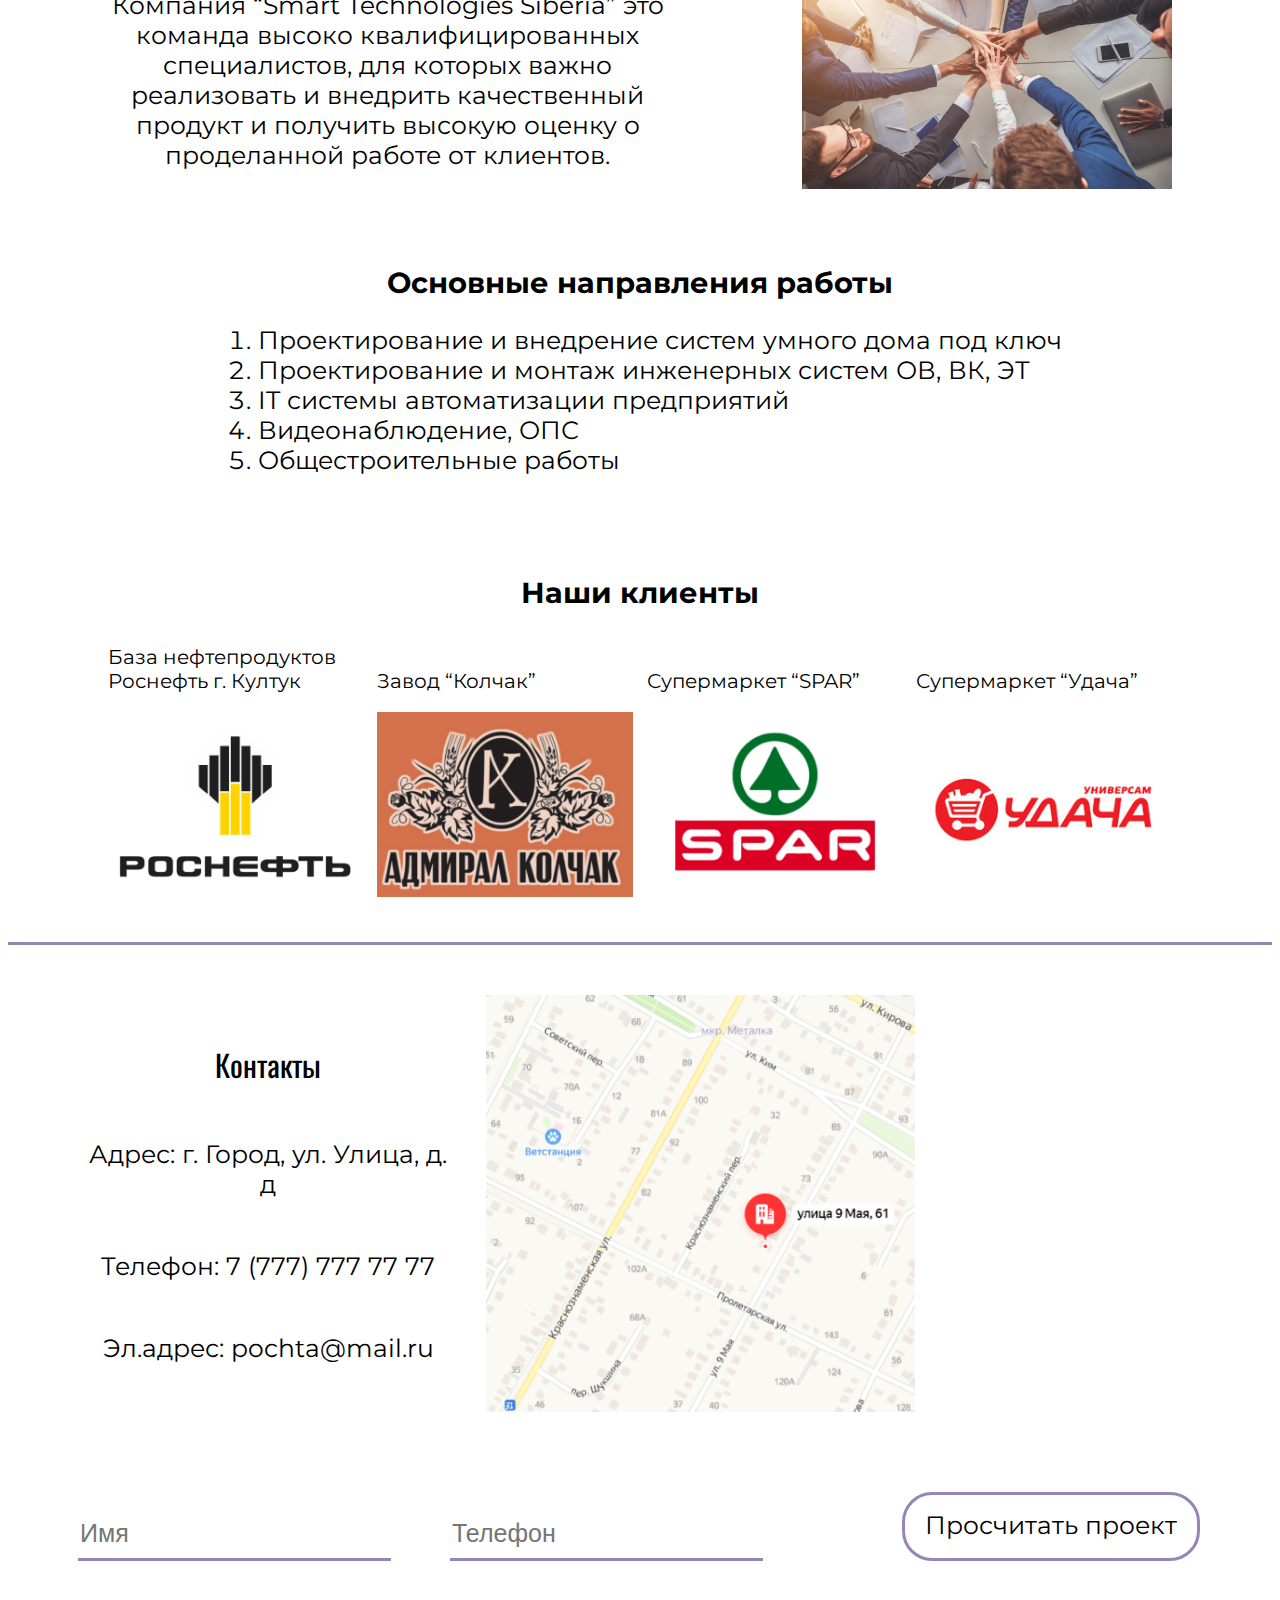
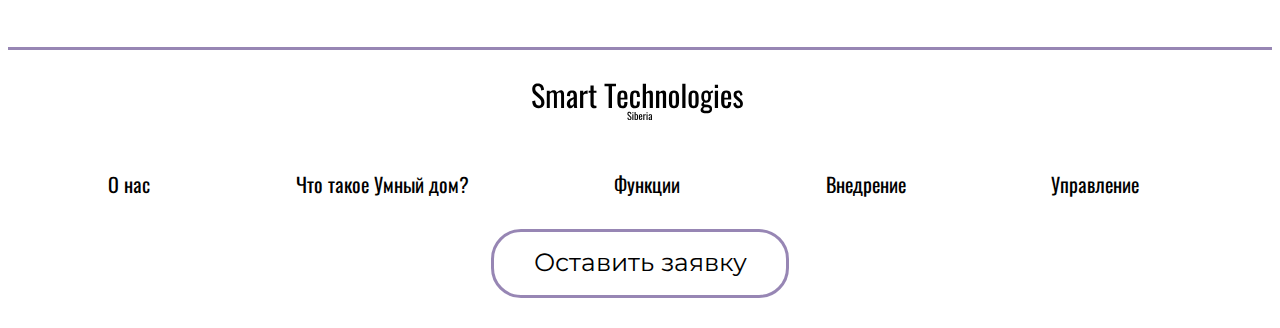
==== commit 2bbfedf6: "add krugi on background, bu yet not all" ====
--- a/index.html
+++ b/index.html
@@ -1,5 +1,6 @@
 <!DOCTYPE html>
 <html lang="en">
+
 <head>
    <meta charset="UTF-8">
    <meta http-equiv="X-UA-Compatible" content="IE=edge">
@@ -7,422 +8,484 @@
    <link rel="stylesheet" href="style.css">
    <title>Smart Home</title>
 </head>
+
 <body>
-<header class="header">
-   <div class="container header__container">
-      <div class="logo">
-         <ing class="logo__img"></ing>
-      </div>
-      <nav class="header__nav navigation">
-         <ul class="navigation__list">
-            <li class="navigation__item">
-               <a href="" class="navigation__link">О нас</a>
-            </li>
-            <li class="navigation__item">
-               <a href="" class="navigation__link">Умный дом</a>
-            </li>
-            <li class="navigation__item">
-               <a href="" class="navigation__link">Функции</a>
-            </li>
-            <li class="navigation__item">
-               <a href="" class="navigation__link">Внедрение</a>
-            </li>
-            <li class="navigation__item">
-               <a href="" class="navigation__link">Управление</a>
-            </li>
-         </ul>
-      </nav>
-   </div>
-</header>
-<section class="greeting">
-   <div class="container">
-      <h1 class="greeting__ttle">Smart Technologies</h1>
-      <p class="greeting__text">интеллектуальные системы</p>
-      <a href="#!" class="admin-link">Админ</a>
-   </div>
-</section>
-<section class="smarthome">
-   <div class="container smarthome__container">
-      <h2 class="smarthome__title">Умный дом?</h2>
-      <div class="two-col">
-         <img class="two-col__img" src="./images/smart-1.png" alt="picture of cyber home">
-         <p class="two-col__text">
-            Умный дом - это простота и удобство управления своим домом
-         </p>
-      </div>
-      <div class="two-col two-col_reverse">
-         <img class="two-col__img" src="./images/smart-2.png" alt="picture of tablet">
-         <p class="two-col__text">
-            Умный дом - это одна эко-система для контроля
-         </p>
-      </div>
-      <div class="two-col">
-         <img class="two-col__img" src="./images/smart-3.png" alt="picture of gadjets">
-         <p class="two-col__text">
-            Умный дом - это возможность управления из любой точки мира
-         </p>
-      </div>
-   </div>
-</section>
-<section class="functions">
-   <div class="container functions__container">
-      <h2 class="functions__title">Функции</h2>
-      <div class="modul">
-         <div class="two-col two-col_reverse functions__two-col">
-            <img class="functions__img" src="./images/funcs.png" alt="picture of functions for smart home">
-            <div class="functions__content">
-               <h3 class="functions__contetn-title">Управление освещением</h3>
-               <p class="functions__text">
-                  Позволяет управлять различными источниками света в вашем доме, офисе с помощью приложения или голосовыми командами
-               </p>
-            </div>
-         </div>
-         <ul class="functions__list">
-            <li class="functions-list__item">Любые источники света</li>
-            <li class="functions-list__item">Управление яркостью, диммирование</li>
-            <li class="functions-list__item">Световые сценарии</li>
-            <li class="functions-list__item">Управление с выключателей</li>
-            <li class="functions-list__item">Управление светом, RGB</li>
-            <li class="functions-list__item">Освещение по датчикам, времени дня</li>
-         </ul>
-      </div>
-   </div>
-</section>
-<section class="scenaries">
-   <div class="container scenaries__container">
-      <div class="scenaries__block">
-         <div class="two-col two-col_reverse scenaries__two-col">
-            <h2 class="scenaries__title">Сценарии:</h2>
-            <img class="scenaries__img" src="./images/phone.png" alt="picture of smartphone whith functions for smart home">
-            <ol class="scenaries__list">
-               <li class="scenaries__list-title">ВЫКЛЮЧИТЬ ВСЁ</li>
-               <p class="scenaries__text">
-                  Комплексный сценарий, который выключает весь свет, можно настроить на определённый выключатель, к примеру на выходе и возле кровати
-               </p>
-               <li class="scenaries__list-title">Романтическое освещение</li>
-               <p class="scenaries__text">
-                  Выключается основной свет, включатся подсветки, температура света устанавливается на теплый режим
-               </p>
-               <li class="scenaries__list-title">биоДинамическое освещение</li>
-               <p class="scenaries__text">
-                  Если используются лампочки с регулировкой теплоты, то в зависимости от времени дня, свет будет менять теплоту, днем – холодный, вечером – теплый.
-
-               </p>
-               <li class="scenaries__list-title">Свой сценарий</li>
-               <p class="scenaries__text">
-                  Самостоятельно можно создать легко создать свой собственный сценарий
-               </p>
-            </ol>
-         </div>
-
+   <header class="header">
+      <div class="container header__container">
+         <div class="logo">
+            <img class="logo__img" src="./images/svg/logo.svg" alt="firm logo">
+         </div>
+         <nav class="header__nav navigation">
+            <ul class="navigation__list">
+               <li class="navigation__item">
+                  <a href="" class="navigation__link">О нас</a>
+               </li>
+               <li class="navigation__item">
+                  <a href="" class="navigation__link">Умный дом</a>
+               </li>
+               <li class="navigation__item">
+                  <a href="" class="navigation__link">Функции</a>
+               </li>
+               <li class="navigation__item">
+                  <a href="" class="navigation__link">Внедрение</a>
+               </li>
+               <li class="navigation__item">
+                  <a href="" class="navigation__link">Управление</a>
+               </li>
+            </ul>
+         </nav>
+      </div>
+   </header>
+   <section class="greeting">
+      <div class="container greeting__conyainer">
+         <h1 class="greeting__title">Smart Technologies</h1>
+         <p class="greeting__text">интеллектуальные системы</p>
+         <a href="#!" class="admin-link">Админ</a>
+      </div>
+   </section>
+   <section class="smarthome">
+      <div class="container smarthome__container">
+         <h2 class="smarthome__title">Умный дом</h2>
+         <div class="two-col">
+            <p class="two-col__text">
+               Умный дом - это простота и удобство управления своим домом
+            </p>
+            <img class="two-col__img" src="./images/smart-1.png" alt="picture of cyber home">
+         </div>
+         <div class="two-col two-col_reverse">
+            <p class="two-col__text">
+               Умный дом - это одна эко-система для контроля
+            </p>
+            <img class="two-col__img" src="./images/smart-2.png" alt="picture of tablet">
+         </div>
+         <div class="two-col">
+            <p class="two-col__text">
+               Умный дом - это возможность управления из любой точки мира
+            </p>
+            <img class="two-col__img" src="./images/smart-3.png" alt="picture of gadjets">
+         </div>
+      </div>
+   </section>
+   <section class="functions">
+      <div class="container functions__container">
+         <h2 class="functions__title">Функции</h2>
          <div class="modul">
             <div class="two-col two-col_reverse functions__two-col">
-               <img class="functions__img" src="./images/phone-1.png" alt="picture of functions for smart home">
+               <img class="functions__img" src="./images/funcs.png" alt="picture of functions for smart home">
                <div class="functions__content">
-                  <h3 class="functions__contetn-title">Климат контроль</h3>
+                  <h3 class="functions__content-title">Управление освещением</h3>
                   <p class="functions__text">
-                     Контроль параметра микроклимата в вашем доме, в каждом помещении – температура, влажность, CO2. Удаленное управление поможет подготовить дом к вашему приезду (охладит в жару, либо нагреет зимой)
+                     Позволяет управлять различными источниками света в вашем доме, офисе с помощью приложения или
+                     голосовыми командами
                   </p>
                </div>
             </div>
             <ul class="functions__list">
-               <li class="functions-list__item">Управление системой отопления</li>
-               <li class="functions-list__item">Управление теплыми полами</li>
-               <li class="functions-list__item">Управление кондиционерами и вентиляцией</li>
-               <li class="functions-list__item">Управление системой увлажнения</li>
-               <li class="functions-list__item">Управление климатом</li>
+               <li class="functions-list__item">Любые источники света</li>
+               <li class="functions-list__item">Управление яркостью, диммирование</li>
+               <li class="functions-list__item">Световые сценарии</li>
+               <li class="functions-list__item">Управление с выключателей</li>
+               <li class="functions-list__item">Управление светом, RGB</li>
+               <li class="functions-list__item">Освещение по датчикам, времени дня</li>
             </ul>
          </div>
       </div>
-
-      <div class="scenaries__block">
-         <div class="two-col two-col_reverse scenaries__two-col">
-            <h2 class="scenaries__title">Сценарии:</h2>
-            <img class="scenaries__img" src="./images/scen-1.png" alt="picture of smartphone whith functions for smart home">
-            <ol class="scenaries__list">
-               <li class="scenaries__list-title">Автоматическое поддержание температуры </li>
-               <p class="scenaries__text">
-                  В каждом помещении можно выставить индивидуальные параметры, которые поддерживаются автоматически без участия хозяев. Установить желаемую температуру теперь легко через мобильное приложение.
+   </section>
+   <section class="scenaries">
+      <div class="container scenaries__container">
+         <div class="scenaries__block">
+            <h3 class="scenaries__title">Сценарии:</h3>
+            <div class="two-col scenaries__two-col">
+               <img class="scenaries__img" src="./images/phone.png"
+                  alt="picture of smartphone whith functions for smart home">
+               <ol class="scenaries__list">
+                  <li class="scenaries__list-title">ВЫКЛЮЧИТЬ ВСЁ</li>
+                  <p class="scenaries__text">
+                     Комплексный сценарий, который выключает весь свет, можно настроить на определённый выключатель, к
+                     примеру на выходе и возле кровати
+                  </p>
+                  <li class="scenaries__list-title">Романтическое освещение</li>
+                  <p class="scenaries__text">
+                     Выключается основной свет, включатся подсветки, температура света устанавливается на теплый режим
+                  </p>
+                  <li class="scenaries__list-title">биоДинамическое освещение</li>
+                  <p class="scenaries__text">
+                     Если используются лампочки с регулировкой теплоты, то в зависимости от времени дня, свет будет
+                     менять теплоту, днем – холодный, вечером – теплый.
+
+                  </p>
+                  <li class="scenaries__list-title">Свой сценарий</li>
+                  <p class="scenaries__text">
+                     Самостоятельно можно создать легко создать свой собственный сценарий
+                  </p>
+               </ol>
+            </div>
+
+            <div class="modul">
+               <div class="two-col two-col_reverse functions__two-col">
+                  <img class="functions__img" src="./images/Phone-1.png" alt="picture of functions for smart home">
+                  <div class="functions__content">
+                     <h3 class="functions__content-title">Климат контроль</h3>
+                     <p class="functions__text">
+                        Контроль параметра микроклимата в вашем доме, в каждом помещении – температура, влажность, CO2.
+                        Удаленное управление поможет подготовить дом к вашему приезду (охладит в жару, либо нагреет
+                        зимой)
+                     </p>
+                  </div>
+               </div>
+               <ul class="functions__list">
+                  <li class="functions-list__item">Управление системой отопления</li>
+                  <li class="functions-list__item">Управление теплыми полами</li>
+                  <li class="functions-list__item">Управление кондиционерами и вентиляцией</li>
+                  <li class="functions-list__item">Управление системой увлажнения</li>
+                  <li class="functions-list__item">Управление климатом</li>
+               </ul>
+            </div>
+         </div>
+
+         <div class="scenaries__block">
+            <h3 class="scenaries__title">Сценарии:</h3>
+            <div class="two-col scenaries__two-col">
+               <img class="scenaries__img" src="./images/scen-1.png"
+                  alt="picture of smartphone whith functions for smart home">
+               <ol class="scenaries__list">
+                  <li class="scenaries__list-title">Автоматическое поддержание температуры </li>
+                  <p class="scenaries__text">
+                     В каждом помещении можно выставить индивидуальные параметры, которые поддерживаются автоматически
+                     без участия хозяев. Установить желаемую температуру теперь легко через мобильное приложение.
+                  </p>
+                  <li class="scenaries__list-title">Температура в течение дня</li>
+                  <p class="scenaries__text">
+                     Температура будет плавно меняться в течение дня, днем теплее, а ночью холоднее.
+                  </p>
+                  <li class="scenaries__list-title">Энергосбережение</li>
+                  <p class="scenaries__text">
+                     Устройства будут работать, только когда они нужны.
+
+                  </p>
+                  <li class="scenaries__list-title">Объединение устройств</li>
+               </ol>
+            </div>
+
+            <div class="modul">
+               <div class="two-col two-col_reverse functions__two-col">
+                  <img class="functions__img" src="./images/bed.png" alt="picture of  home">
+                  <div class="functions__content">
+                     <h3 class="functions__content-title">Безопасность</h3>
+                     <p class="functions__text">
+                        Система умного дома обеспечивает защиту и безопасность в режиме 24\7, следит за работой
+                        инженерных систем, реагирует на нештатные ситуации и оперативно уведомляет хозяев
+                     </p>
+                  </div>
+               </div>
+               <ul class="functions__list">
+                  <li class="functions-list__item sequrity">Защита от протечек</li>
+                  <li class="functions-list__item sequrity">Охрана и датчики безопасности</li>
+                  <li class="functions-list__item sequrity">Видеонаблюдение</li>
+                  <li class="functions-list__item sequrity">Пожаробезопасность</li>
+                  <li class="functions-list__item sequrity">Уведомление о внештатных ситуациях</li>
+                  <li class="functions-list__item sequrity">Контроль доступа в дом</li>
+               </ul>
+            </div>
+         </div>
+
+         <div class="scenaries__block">
+            <h3 class="scenaries__title">Сценарии:</h3>
+            <div class="two-col scenaries__two-col">
+               <img class="scenaries__img" src="./images/face.png"
+                  alt="picture of smartphone whith functions for smart home">
+               <ol class="scenaries__list">
+                  <li class="scenaries__list-title">ЗАЩИТА ОТ ПРОТЕЧЕК</li>
+                  <p class="scenaries__text">
+                     В случае возникновения протечки, перекрывается вода во всем доме, что не позволяет затопить все
+                     помещения в доме, уведомление приходит в приложении.
+                  </p>
+                  <li class="scenaries__list-title">Постановка на охрану </li>
+                  <p class="scenaries__text">
+                     Отключит освещение и управляемые розетки, климатическое оборудование переведет в энергосберегающий
+                     режим. Датчики движения, работающие на освещение, переводятся в охранный режим, включатся камеры
+                     видеонаблюдения.
+                  </p>
+                  <li class="scenaries__list-title">БИОМЕТРИЧЕСКИЙ ДОСТУП </li>
+                  <p class="scenaries__text">
+                     Интегрированные в систему умного дома устройства ввода биометрических данных (сканер отпечатка
+                     пальца, Face ID) идентифицируют хозяев и передадут информацию системе.
+                  </p>
+               </ol>
+            </div>
+
+            <div class="modul">
+               <div class="two-col two-col_reverse functions__two-col">
+                  <img class="functions__img" src="./images/vew.png" alt="picture of  home">
+                  <div class="functions__content">
+                     <h3 class="functions__content-title">Моторизованные шторы, жалюзи, ворота</h3>
+                     <p class="functions__text">
+                        Система позволяет интегрировать различные устройства в умный дом и управлять ими.
+                     </p>
+                  </div>
+               </div>
+               <ul class="functions__list">
+                  <li class="functions-list__item weels">Управление шторами, жалюзи, маркизы, окна</li>
+                  <li class="functions-list__item weels">Управление воротами, замками дверьми</li>
+                  <li class="functions-list__item weels">Управление по ИК, радио (существующие
+                     устройства)</li>
+                  <li class="functions-list__item weels">Умные розетки</li>
+                  <li class="functions-list__item weels">Интеграция с различными устройствами бытовой техники (робот-пылесос,
+                     телевизор, стиральная машина)</li>
+               </ul>
+            </div>
+         </div>
+
+         <div class="scenaries__block">
+            <h3 class="scenaries__title">Сценарии:</h3>
+            <div class="two-col scenaries__two-col">
+               <img class="scenaries__img" src="./images/jaluzi.png"
+                  alt="picture of smartphone whith functions for smart home">
+               <ol class="scenaries__list">
+                  <li class="scenaries__list-title">УПРАВЛЕНИЕ ШТОРАМИ</li>
+                  <p class="scenaries__text">
+                     Шторы управляются автоматически по расписанию будильника, по состоянию рассвет\закат при выходе из
+                     дома или просто голосом.
+                  </p>
+                  <li class="scenaries__list-title">БЕЗОПАСНЫЕ РОЗЕТКИ В ДЕТСКОЙ</li>
+                  <p class="scenaries__text">
+                     По умолчанию розетки, до которых может дотянуться Ваш малыш обесточены. Включаются из приложения.
+                  </p>
+                  <li class="scenaries__list-title">АВТОМАТИЧЕСКИЕ ВЫТЯЖКИ</li>
+                  <p class="scenaries__text">
+                     При посещения санузла вытяжка включится автоматически и продолжит работу в течение определенного
+                     времени, напротив, вытяжка в ванной комнате перестанет работать, как только Вы включите там свет.
+                  </p>
+                  <li class="scenaries__list-title">Комплексные сценарии</li>
+               </ol>
+            </div>
+
+            <div class="modul">
+               <div class="two-col two-col_reverse functions__two-col">
+                  <img class="functions__img" src="./images/screens.png" alt="picture of  home">
+                  <div class="functions__content">
+                     <h3 class="functions__content-title">Управление домом с мобильных устройств</h3>
+                  </div>
+               </div>
+               <ul class="functions__list">
+                  <li class="functions-list__item smart">Управление домом с мобильных устройств с помощью приложения Apple
+                     Дом, Home Assistant</li>
+                  <li class="functions-list__item smart">Голосовое управление с голосовым помощником Алиса</li>
+               </ul>
+            </div>
+         </div>
+      </div>
+   </section>
+   <setion class="implement">
+      <div class="container implement__container">
+         <h2 class="implement__title">Умный дом можно внедрить на любой стадии
+            и в готовом доме, и на этапе стройки</h2>
+         <div class="implement__images">
+            <img class="implement__img" src="./images/kitchen.png" alt="kitchen in house">
+            <img class="implement__img" src="./images/fasad.png" alt="fasade of building house">
+         </div>
+         <div class="implement__description">
+            <ol class="implement__list">
+               <p class="implement__list-title">Готовый ремонт</p>
+               <li class="implement__list-item">Установка систем умного дома в готовый дом, квартиру, офис</li>
+               <li class="implement__list-item">Интеграция с существующими коммуникации и системами</li>
+               <li class="implement__list-item">Без повреждения существующего ремонта</li>
+               <li class="implement__list-item">Применение беспроводных протоколов Zigbee, RF, IR, WIFI,</li>
+            </ol>
+            <div class="promej"></div>
+            <ol class="implement__list">
+               <p class="implement__list-title">На стадии ремонта</p>
+               <li class="implement__list-item">Установка систем умного дома на стадии ремонта</li>
+               <li class="implement__list-item">Проектирование надежных проводных систем modkam, modbus</li>
+            </ol>
+         </div>
+      </div>
+   </setion>
+   <section class="cybernrtic">
+      <!-- <script>document.body.addEventListener('click', (ev) => {
+      let key = ev.target;
+      if (key.className === 'alletaps__text') {
+         console.dir(ev.target);
+         console.log(key.clientHeight);
+         console.log(key.innerText[0]);
+         console.log(key.innerHTML);
+         console.log('Класс предидущего элемента', key.previousElementSibling.className);
+      }
+
+      });</script> -->
+      <div class="container cybernetic__container">
+         <h2 class="cybernetyc__title">Простейшее управление для Вашего комфорта</h2>
+         <div class="cybernetic__content">
+            <div class="cybernetic__item">
+               <img src="./images/syber-1.png" alt="picture of app" class="cybernetic__item-img">
+               <p class="cybernetic__item-content">
+                  с помощью приложения Apple Дом
                </p>
-               <li class="scenaries__list-title">Температура в течение дня</li>
-               <p class="scenaries__text">
-                  Температура будет плавно меняться в течение дня, днем теплее, а ночью холоднее.
+            </div>
+            <div class="cybernetic__item">
+               <img src="./images/syber-2.png" alt="picture of app" class="cybernetic__item-img">
+               <p class="cybernetic__item-content">
+                  с помощью приложения Home Assistant
                </p>
-               <li class="scenaries__list-title">Энергосбережение</li>
-               <p class="scenaries__text">
-                  Устройства будут работать, только когда они нужны.
-
+            </div>
+            <div class="cybernetic__item">
+               <img src="./images/syber-3.png" alt="picture of app" class="cybernetic__item-img">
+               <p class="cybernetic__item-content">
+                  с помощью голоса с голосовым помощником Алиса
                </p>
-               <li class="scenaries__list-title">Объединение устройств</li>
+            </div>
+         </div>
+      </div>
+   </section>
+   <section class="alletaps">
+      <div class="container alletaps__container">
+         <h2 class="title alletaps__title">Все этапы внедрения “под ключ”</h2>
+         <div class="alletaps__content">
+            <div class="alletaps__row">
+               <div class="alletaps__item">
+                  <img class="alletaps__img" src="./images/etap-1.png" alt="loock throo lens to the macket of home">
+                  <p class="alletaps__text">1. Осмотр объекта, анализ</p>
+               </div>
+               <div class="aroowRight"></div>
+               <div class="alletaps__item">
+                  <img class="alletaps__img" src="./images/etap-2.png" alt="loock throo lens to the macket of home">
+                  <p class="alletaps__text">2. Осмотр объекта, анализ</p>
+               </div>
+            </div>
+            <div class="arowDown arowDown-rigth"></div>
+            <div class="alletaps__row alletaps__row-reverce">
+               <div class="alletaps__item">
+                  <img class="alletaps__img" src="./images/etap-3.png" alt="loock throo lens to the macket of home">
+                  <p class="alletaps__text">3. Разработка проекта умного дома с технической документацией</p>
+               </div>
+               <div class="aroowLeft"></div>
+               <div class="alletaps__item">
+                  <img class="alletaps__img" src="./images/etap-4.png" alt="loock throo lens to the macket of home">
+                  <p class="alletaps__text">4. Прокладка кабеля, монтаж щита, оборудования</p>
+               </div>
+            </div>
+            <div class="arowDown"></div>
+            <div class="alletaps__row">
+               <div class="alletaps__item">
+                  <img class="alletaps__img" src="./images/etap-5.png" alt="loock throo lens to the macket of home">
+                  <p class="alletaps__text">5. Подключение систем, пуско-наладка и программирование</p>
+               </div>
+               <div class="aroowRight"></div>
+               <div class="alletaps__item">
+                  <img class="alletaps__img" src="./images/etap-6.png" alt="loock throo lens to the macket of home">
+                  <p class="alletaps__text">6. Сдача готового объекта заказчику</p>
+               </div>
+            </div>
+            <div class="arowDown arowDown-rigth"></div>
+            <div class="alletaps__row alletaps__row-reverce">
+               <div class="alletaps__item">
+                  <img class="alletaps__img" src="./images/etap-7.png" alt="loock throo lens to the macket of home">
+                  <p class="alletaps__text">7. Опытная эксплуатация</p>
+               </div>
+               <div class="aroowLeft"></div>
+               <div class="alletaps__item">
+                  <img class="alletaps__img" src="./images/etap-8.png" alt="loock throo lens to the macket of home">
+                  <p class="alletaps__text">8. Служба поддержки, гарантия 1 год</p>
+               </div>
+            </div>
+         </div>
+         <a href="#!" class=" button alletaps__button">Оставить заявку</a>
+      </div>
+   </section>
+   <section class="about">
+      <div class="container about__container">
+         <h2 class="title about__title">О нас</h2>
+         <p class="about__subtitle">На рынке с 2010 года</p>
+         <div class="two-col two-col_reverse about__two-col">
+            <img class="two-col__img" src="./images/hands.png" alt="picture of tablet">
+            <p class="two-col__text">
+               Компания “Smart Technologies Siberia” это команда высоко квалифицированных специалистов, для которых
+               важно реализовать и внедрить качественный продукт и получить высокую оценку о проделанной работе от
+               клиентов.
+            </p>
+         </div>
+         <div class="areas">
+            <h3 class="title areas__title">Основные направления работы</h3>
+            <ol class="areas__list">
+               <li class="areas__list-item">Проектирование и внедрение систем умного дома под ключ</li>
+               <li class="areas__list-item">Проектирование и монтаж инженерных систем ОВ, ВК, ЭТ</li>
+               <li class="areas__list-item">IT системы автоматизации предприятий</li>
+               <li class="areas__list-item">Видеонаблюдение, ОПС</li>
+               <li class="areas__list-item">Общестроительные работы</li>
             </ol>
          </div>
-
-         <div class="modul">
-            <div class="two-col two-col_reverse functions__two-col">
-               <img class="functions__img" src="./images/bed.png" alt="picture of  home">
-               <div class="functions__content">
-                  <h3 class="functions__contetn-title">Безопасность</h3>
-                  <p class="functions__text">
-                     Система умного дома обеспечивает защиту и безопасность в режиме 24\7, следит за работой инженерных систем, реагирует на нештатные ситуации и оперативно уведомляет хозяев
-                  </p>
-               </div>
-            </div>
-            <ul class="functions__list">
-               <li class="functions-list__item">Защита от протечек</li>
-               <li class="functions-list__item">Охрана и датчики безопасности</li>
-               <li class="functions-list__item">Видеонаблюдение</li>
-               <li class="functions-list__item">Пожаробезопасность</li>
-               <li class="functions-list__item">Уведомление о внештатных ситуациях</li>
-               <li class="functions-list__item">Контроль доступа в дом</li>
-            </ul>
-         </div>
-      </div>
-
-      <div class="scenaries__block">
-         <div class="two-col two-col_reverse scenaries__two-col">
-            <h2 class="scenaries__title">Сценарии:</h2>
-            <img class="scenaries__img" src="./images/face.png" alt="picture of smartphone whith functions for smart home">
-            <ol class="scenaries__list">
-               <li class="scenaries__list-title">ЗАЩИТА ОТ ПРОТЕЧЕК</li>
-               <p class="scenaries__text">
-                  В случае возникновения протечки, перекрывается вода во всем доме, что не позволяет затопить все помещения в доме, уведомление приходит в приложении.
-               </p>
-               <li class="scenaries__list-title">Постановка на охрану </li>
-               <p class="scenaries__text">
-                  Отключит освещение и управляемые розетки, климатическое оборудование переведет в энергосберегающий режим. Датчики движения, работающие на освещение, переводятся в охранный режим, включатся камеры видеонаблюдения.
-               </p>
-               <li class="scenaries__list-title">БИОМЕТРИЧЕСКИЙ ДОСТУП </li>
-               <p class="scenaries__text">
-                  Интегрированные в систему умного дома устройства ввода биометрических данных (сканер отпечатка пальца, Face ID) идентифицируют хозяев и передадут информацию системе.
-               </p>
-            </ol>
-         </div>
-
-         <div class="modul">
-            <div class="two-col two-col_reverse functions__two-col">
-               <img class="functions__img" src="./images/vew.png" alt="picture of  home">
-               <div class="functions__content">
-                  <h3 class="functions__contetn-title">Моторизованные шторы, жалюзи, ворота</h3>
-                  <p class="functions__text">
-                     Система позволяет интегрировать различные устройства в умный дом и управлять ими.
-                  </p>
-               </div>
-            </div>
-            <ul class="functions__list">
-               <li class="functions-list__item">Управление шторами, жалюзи, маркизы, окна</li>
-               <li class="functions-list__item">Управление воротами, замками дверьми</li>
-               <li class="functions-list__item">Управление по ИК, радио (существующие
-                  устройства)</li>
-               <li class="functions-list__item">Умные розетки</li>
-               <li class="functions-list__item">Интеграция с различными устройствами бытовой техники (робот-пылесос, телевизор, стиральная машина)</li>
-            </ul>
-         </div>
-      </div>
-
-      <div class="scenaries__block">
-         <div class="two-col two-col_reverse scenaries__two-col">
-            <h2 class="scenaries__title">Сценарии:</h2>
-            <img class="scenaries__img" src="./images/jaluzi.png" alt="picture of smartphone whith functions for smart home">
-            <ol class="scenaries__list">
-               <li class="scenaries__list-title">УПРАВЛЕНИЕ ШТОРАМИ</li>
-               <p class="scenaries__text">
-                  Шторы управляются автоматически по расписанию будильника, по состоянию рассвет\закат при выходе из дома или просто голосом.
-               </p>
-               <li class="scenaries__list-title">БЕЗОПАСНЫЕ РОЗЕТКИ В ДЕТСКОЙ</li>
-               <p class="scenaries__text">
-                  По умолчанию розетки, до которых может дотянуться Ваш малыш обесточены. Включаются из приложения.
-               </p>
-               <li class="scenaries__list-title">АВТОМАТИЧЕСКИЕ ВЫТЯЖКИ</li>
-               <p class="scenaries__text">
-                  При посещения санузла вытяжка включится автоматически и продолжит работу в течение определенного времени, напротив, вытяжка в ванной комнате перестанет работать, как только Вы включите там свет.
-               </p>
-               <li class="scenaries__list-title">Комплексные сценарии</li>
-            </ol>
-         </div>
-
-         <div class="modul">
-            <div class="two-col two-col_reverse functions__two-col">
-               <img class="functions__img" src="./images/screens.png" alt="picture of  home">
-               <div class="functions__content">
-                  <h3 class="functions__contetn-title">Управление домом с мобильных устройств</h3>
-               </div>
-            </div>
-            <ul class="functions__list">
-               <li class="functions-list__item">Управление домом с мобильных устройств с помощью приложения Apple Дом, Home Assistant</li>
-               <li class="functions-list__item">Голосовое управление с голосовым помощником Алиса</li>
-            </ul>
-         </div>
-      </div>
-   </div>
-</section>
-<setion class="implement">
-   <div class="container implement__container">
-      <h2 class="implement__title">Умный дом можно внедрить на любой стадии
-         и в готовом доме, и на этапе стройки</h2>
-      <img class="implement__img" src="./images/kitchen.png" alt="kitchen in house">
-      <img class="implement__img" src="./images/fasad.png" alt="fasade of building house">
-      <div class="implement__description">
-         <ol class="implement__list">Готовый ремонт
-            <li class="implement__list-item">Установка систем умного дома в готовый дом, квартиру, офис</li>
-            <li class="implement__list-item">Интеграция с существующими коммуникации и системами</li>
-            <li class="implement__list-item">Без повреждения существующего ремонта</li>
-            <li class="implement__list-item">Применение беспроводных протоколов Zigbee, RF, IR, WIFI,</li>
-         </ol>
-
-         <ol class="implement__list">На стадии ремонта
-            <li class="implement__list-item">Установка систем умного дома на стадии ремонта</li>
-            <li class="implement__list-item">Проектирование надежных проводных систем modkam, modbus</li>
-         </ol>
-      </div>
-   </div>
-</setion>
-<section class="cybernrtic">
-   <div class="container cybernetic__container">
-      <h2 class="cybernetyc__title">Простейшее управление для Вашего комфорта</h2>
-      <div class="cybernetic__content">
-         <div class="cybernetic__item">
-            <img src="./images/cyber-1.png" alt="picture of app" class="cybernetic__item-img">
-            <p class="cybernetic__item-content">
-               с помощью приложения Apple Дом
-            </p>
-         </div>
-         <div class="cybernetic__item">
-            <img src="./images/cyber-2.png" alt="picture of app" class="cybernetic__item-img">
-            <p class="cybernetic__item-content">
-               с помощью приложения Home Assistant
-            </p>
-         </div>
-         <div class="cybernetic__item">
-            <img src="./images/cyber-3.png" alt="picture of app" class="cybernetic__item-img">
-            <p class="cybernetic__item-content">
-               с помощью голоса с голосовым помощником Алиса
-            </p>
-         </div>
-      </div>
-   </div>
-</section>
-<section class="alletaps">
-   <div class="container alletaps__container">
-      <h2 class="title alletaps__title">Все этапы внедрения “под ключ”</h2>
-      <div class="alletaps__content">
-         <div class="alletaps__item">
-            <img class="alletaps__img" src="./images/etap-1.png" alt="loock throo lens to the macket of home">
-            <p class="alletaps__text">1. Осмотр объекта, анализ</p>
-         </div>
-         <div class="alletaps__item">
-            <img class="alletaps__img" src="./images/etap-2.png" alt="loock throo lens to the macket of home">
-            <p class="alletaps__text">2. Осмотр объекта, анализ</p>
-         </div>
-         <div class="alletaps__item">
-            <img class="alletaps__img" src="./images/etap-3.png" alt="loock throo lens to the macket of home">
-            <p class="alletaps__text">3. Разработка проекта умного дома с технической документацией</p>
-         </div>
-         <div class="alletaps__item">
-            <img class="alletaps__img" src="./images/etap-4.png" alt="loock throo lens to the macket of home">
-            <p class="alletaps__text">4. Прокладка кабеля, монтаж щита, оборудования</p>
-         </div>
-         <div class="alletaps__item">
-            <img class="alletaps__img" src="./images/etap-5.png" alt="loock throo lens to the macket of home">
-            <p class="alletaps__text">5. Подключение систем, пуско-наладка и программирование</p>
-         </div>
-         <div class="alletaps__item">
-            <img class="alletaps__img" src="./images/etap-6.png" alt="loock throo lens to the macket of home">
-            <p class="alletaps__text">6. Сдача готового объекта заказчику</p>
-         </div>
-         <div class="alletaps__item">
-            <img class="alletaps__img" src="./images/etap-7.png" alt="loock throo lens to the macket of home">
-            <p class="alletaps__text">7. Опытная эксплуатация</p>
-         </div>
-         <div class="alletaps__item">
-            <img class="alletaps__img" src="./images/etap-8.png" alt="loock throo lens to the macket of home">
-            <p class="alletaps__text">8. Служба поддержки, гарантия  1 год</p>
-         </div>
-      </div>
-      <a href="#!" class="alletaps__button">Оставить заявку</a>
-   </div>
-</section>
-<section class="about">
-   <div class="container about__container">
-      <h2 class="title about__title">О нас</h2>
-      <p class="about__subtitle">На рынке с 2010 года</p>
-      <div class="two-col two-col_reverse">
-         <img class="two-col__img" src="./images/smart-2.png" alt="picture of tablet">
-         <p class="two-col__text">
-            Компания “Smart Technologies Siberia” это команда высоко квалифицированных специалистов, для которых важно реализовать и внедрить качественный продукт и получить высокую оценку о проделанной работе от клиентов.
-         </p>
-      </div>
-      <div class="areas">
-         <h3 class="title areas__title">Основные направления работы</h3>
-         <ol class="areas__list">
-            <li class="areas__list-item">Проектирование и внедрение систем умного дома под ключ</li>
-            <li class="areas__list-item">Проектирование и монтаж инженерных систем ОВ, ВК, ЭТ</li>
-            <li class="areas__list-item">IT системы автоматизации предприятий</li>
-            <li class="areas__list-item">Видеонаблюдение, ОПС</li>
-            <li class="areas__list-item">Общестроительные работы</li>
-         </ol>
-      </div>
-      <div class="clients">
-         <h3 class="title clients__title">Наши клиенты</h3>
-         <div class="clients__item">
-            <p class="clients__descr">База нефтепродуктов Роснефть г. Култук</p>
-            <img src="" alt="" class="clients__img">
-         </div>
-         <div class="clients__item">
-            <p class="clients__descr">Завод “Колчак”</p>
-            <img src="" alt="" class="clients__img">
-         </div>
-         <div class="clients__item">
-            <p class="clients__descr">Супермаркет “SPAR”</p>
-            <img src="" alt="" class="clients__img">
-         </div>
-         <div class="clients__item">
-            <p class="clients__descr">Универсам удача</p>
-            <img src="" alt="" class="clients__img">
-         </div>
-      </div>
-      <div class="contacts">
-         <h3 class="title contacts__title">Наши клиенты</h3>
-         <div class="two-col two-col_reverse">
-            <img class="two-col__img" src="./images/map.png" alt="picture of tablet">
+         <div class="clients">
+            <h3 class="title clients__title">Наши клиенты</h3>
+            <div class="clients__content">
+               <div class="clients__item">
+                  <p class="clients__descr">База нефтепродуктов Роснефть г. Култук</p>
+                  <img src="./images/client-1.png" alt="" class="clients__img">
+               </div>
+               <div class="clients__item">
+                  <p class="clients__descr">Завод “Колчак”</p>
+                  <img src="./images/client-2.png" alt="" class="clients__img">
+               </div>
+               <div class="clients__item">
+                  <p class="clients__descr">Супермаркет “SPAR”</p>
+                  <img src="./images/client-3.png" alt="" class="clients__img">
+               </div>
+               <div class="clients__item">
+                  <p class="clients__descr">Супермаркет “Удача”</p>
+                  <img src="./images/client-4.png" alt="" class="clients__img">
+               </div>
+            </div>
+         </div>
+      </div>
+   </section>
+   <div class="contacts">
+      <div class="container contacts__container">
+         <div class="two-col">
             <div class="two-col__text contacts__data">
-               <a class="contacts__address" href="#!">Адрес:  г. Город, ул. Улица, д. д</a>
+               <h2 class="title contacts__title">Контакты</h2>
+               <a class="contacts__address" href="#!">Адрес: г. Город, ул. Улица, д. д</a>
                <a class="contacts__tel" href="tel:7 (777) 777 77 77">Телефон: 7 (777) 777 77 77</a>
                <a class="contacts__email" href="email:pochta@mail.ru">Эл.адрес: pochta@mail.ru</a>
-               <div class="contacts__inputs">
-                  <input class="contacts__input" type="text" placeholder="Имя">
-                  <input class="contacts__input" type="text" placeholder="Телефон">
-                  <a href="#!" class="button contacts__button">Просчитать проект</a>
-               </div>
-            </div>
+            </div>
+            <div class="two-col__img contacts__img">
+               <img src="./images/map.png" alt="picture of tablet">
+            </div>
+         </div>
+         <div class="contacts__inputs">
+            <input class="contacts__input" type="text" placeholder="Имя">
+            <input class="contacts__input" type="text" placeholder="Телефон">
+            <a href="#!" class="button contacts__button">Просчитать проект</a>
          </div>
       </div>
    </div>
-</section>
-<footer class="footer">
-   <div class="container footer__container">
-      <div class="footer__logo">
-         <img class="footer__logo-img" src="./images/svg/footerLogo.svg" alt="footer logo">
-      </div>
-      <nav class="footer__nav navigation">
-         <ul class="navigation__list">
-            <li class="navigation__item">
-               <a href="" class="navigation__link">О нас</a>
-            </li>
-            <li class="navigation__item">
-               <a href="" class="navigation__link">Что такое Умный дом?</a>
-            </li>
-            <li class="navigation__item">
-               <a href="" class="navigation__link">Функции</a>
-            </li>
-            <li class="navigation__item">
-               <a href="" class="navigation__link">Внедрение</a>
-            </li>
-            <li class="navigation__item">
-               <a href="" class="navigation__link">Управление</a>
-            </li>
-         </ul>
-      </nav>
-   </div>
-</footer>
+
+   <footer class="footer">
+      <div class="container footer__container">
+         <div class="footer__logo">
+            <img class="footer__logo-img" src="./images/svg/footerLogo.svg" alt="footer logo">
+         </div>
+         <nav class="footer__nav navigation">
+            <ul class="navigation__list">
+               <li class="navigation__item">
+                  <a href="" class="navigation__link">О нас</a>
+               </li>
+               <li class="navigation__item">
+                  <a href="" class="navigation__link">Что такое Умный дом?</a>
+               </li>
+               <li class="navigation__item">
+                  <a href="" class="navigation__link">Функции</a>
+               </li>
+               <li class="navigation__item">
+                  <a href="" class="navigation__link">Внедрение</a>
+               </li>
+               <li class="navigation__item">
+                  <a href="" class="navigation__link">Управление</a>
+               </li>
+            </ul>
+         </nav>
+
+         <a href="#!" class="button footer__button">Оставить заявку</a>
+      </div>
+   </footer>
 </body>
+
 </html>--- a/style.css
+++ b/style.css
@@ -37,9 +37,13 @@
 }
 
 body {
-   min-width: 320px;
+   min-width: 32rem;
    min-height: 100vh;
    font-family: 'Montserrat', Arial, sans-serif;
+   font-weight: 400;
+   font-style: normal;
+   font-size: 2.5rem;
+   line-height: 1.2;
 }
 
 img,
@@ -77,9 +81,15 @@
 }
 
 h1,
-h2,
+h2 {
+   font-family: 'Oswald', sans-serif;
+   font-weight: 400;
+   font-size: 3rem;
+   line-height: 4.4rem;
+}
 h3 {
-   font-family: 'Oswald', sans-serif;
+   font-family: 'Montserrat', Arial, sans-serif;
+   font-weight: 700;
 }
 
 iframe {
@@ -92,7 +102,441 @@
 }
 
 .container {
-   max-width: 48rem;
-   padding: 0 20px;
+   max-width: 128rem;
+   padding: 0 10rem;
+   margin: 0 auto;
+}
+
+.header {
+   padding-top: 1.4rem;
+}
+
+.header__container {
+   display: flex;
+   justify-content: space-between;
+   align-items: center;
+   padding: 0 2rem;
+}
+.logo {
+}
+.logo__img {
+}
+.header__nav {
+}
+.navigation {
+}
+.navigation__list {
+   display: flex;
+   justify-content: space-between;
+   align-items: center;
+}
+
+.navigation__link {
+   margin-right: 3.3rem;
+   font-size: 2rem;
+   font-family: 'Oswald', sans-serif;
+}
+.greeting {
+   padding-bottom: 1.7rem;
+   border-bottom: 3px solid rgba(59, 26, 113, 0.53);
+}
+
+.greeting__conyainer {
+   padding: 0 2rem;
+}
+.greeting__title {
+   padding-top: 17.7rem;
+   text-align: center;
+   font-size: 4rem;
+   line-height: 5rem;
+}
+.greeting__text {
+   margin-bottom: 20rem;
+   font-family: 'Oswald', sans-serif;
+   text-align: center;
+   line-height: 1;
+   font-size: 2rem;
+   letter-spacing: 0;
+}
+.admin-link {
+   display: block;
+   font-family: 'Oswald', sans-serif;
+   font-size: 2rem;
+   line-height: 1;
+   text-align: end;
+}
+.smarthome {
+   padding-top: 14.8rem;
+   /* padding-bottom: 1.5rem; */
+   background: url(./images/fones/bolsLitl.svg) 49% 8rem no-repeat, url(./images/fones/bolLitl.svg) 81rem 104rem no-repeat;
+}
+.smarthome__container {
+   padding: 0 10.9rem;
+   padding-bottom: 11rem;
+   background: url(./images/fones/bolBig.svg) -30rem 0rem/97rem no-repeat, url(./images/fones/bolMidl.svg) 93rem 30rem/66rem no-repeat;
+   /* background-size: 100% auto; */
+}
+.smarthome__title {
+   margin-bottom: 11.4rem;
+   font-size: 3rem;
+   line-height: 1.5;
+   text-align: center;
+}
+.two-col {
+   display: flex;
+   justify-content: space-between;
+   align-items: center;
+   gap: 12.8rem;
+}
+.two-col__img {
+}
+.two-col__text {
+   max-width: 53.9rem;
+   text-align: center;
+}
+.two-col_reverse {
+   flex-direction: row-reverse;
+}
+.functions {
+   padding-top: 0rem;
+   background: url(./images/fones/bolLitl.svg) 81rem -7rem no-repeat, url(./images/fones//bolVLitl.svg) 96rem 0rem no-repeat;
+}
+.functions__container {
+   padding: 0 9.9rem;
+   padding-bottom: 10rem;
+   background: url(./images/fones/bolBig.svg) 68rem 43rem/97rem no-repeat;
+}
+.functions__title {
+   text-align: center;
+   margin-bottom: 8.6rem;
+}
+.modul {
+}
+.functions__two-col {
+   gap: 2.9rem;
+   margin-bottom: 10.7rem;
+}
+.functions__img {
+}
+.functions__content {
+   max-width: 46.3rem;
+   text-align: center;
+}
+.functions__content-title {
+   margin-bottom: 4.2rem;
+}
+.functions__text {
+}
+.functions__list {
+   padding-left: 26rem;
+}
+.functions-list__item {
+   margin-bottom: 1.2rem;
+   padding-left: 6rem;
+   background: url(./images/svg/lamp.svg) left no-repeat;
+}
+.sequrity {
+   background: url(./images/svg/losc.svg) left no-repeat;
+}
+.weels {
+   background: url(./images/svg/weels.svg) left no-repeat;
+}
+.smart {
+   background: url(./images/svg/smart.svg) left no-repeat;
+}
+.scenaries {
+   padding: 0;
+}
+.scenaries__container {
+   padding-left: 10.9rem;
+   padding-right: 6rem;
+   background: url(./images/fones/bolBig.svg) 68rem -49rem/97rem no-repeat,
+    url(./images/fones/bolMidl.svg) -23rem 49rem/77rem no-repeat,
+    url(./images/fones/bolBig.svg) 76rem 134rem/97rem no-repeat,
+    url(./images/fones/bolMidl.svg) -10rem 251rem/60rem no-repeat,
+    url(./images/fones/bolBig.svg) 45rem 297rem/107rem no-repeat,
+    url(./images/fones/bolBig.svg) -20rem 432rem/87rem no-repeat;
+}
+.scenaries__block {
+   margin-bottom: 9.4rem;
+}
+.scenaries__two-col {
+   align-items: flex-start;
+   gap: 3.8rem ;
+   margin-bottom: 6.3rem;
+}
+.scenaries__title {
+   font-weight: 400;
+   margin-bottom: 5rem;
+   text-align: center;
+}
+.scenaries__img {
+}
+.scenaries__list {
+   font-size: 2.7rem;
+   line-height: 3.7rem;
+   letter-spacing: -1px;
+   margin: 0;
+}
+.scenaries__list-title {
+   margin-bottom: 1rem;
+   text-transform: uppercase;
+}
+.scenaries__text {
+   margin-bottom: 5rem;
+   margin-left: -3rem;
+}
+.implement {
+}
+.implement__container {
+   padding: 0 7rem;
+   text-align: center;
+   background: url(./images/fones/bolBig.svg) -40rem 3rem/82rem no-repeat;
+}
+.implement__title {
+   width: 53rem;
+   margin: 0 auto;
+   margin-bottom: 3.9rem;
+   text-align: center;
+}
+.implement__images {
+   font-size: 0;
+}
+.implement__img {
+}
+.implement__description {
+   display: flex;
+}
+.implement__list {
+   margin-bottom: 8rem;
+}
+.implement__list-title {
+   padding: 0 12rem 4.7rem 0;
+
+}
+.implement__list-item {
+   text-align: left;
+}
+.promej {
+   margin-top: 10rem;
+   margin-left: 6rem;
+   margin-right: 3rem;
+   width: 0.5rem;
+   height: 24rem;
+   background: rgba(59, 26, 113, 0.53);
+}
+.cybernrtic {
+}
+.cybernetic__container {
+   padding: 0 12rem;
+}
+.cybernetyc__title {
+   margin-bottom: 7rem;
+   text-align: center;
+}
+.cybernetic__content {
+   display: flex;
+   justify-content: space-between;
+   margin-bottom: 5.3rem;
+}
+.cybernetic__item {
+}
+.cybernetic__item-img {
+   margin-bottom: 3.2rem;
+}
+.cybernetic__item-content {
+   max-width: 27.5rem;
+   text-align: center;
+}
+.alletaps {
+   padding-top: 8rem;
+   padding-bottom: 4.5rem;
+}
+.alletaps__container {
+   padding: 0 4rem;
+}
+.title {
+}
+.alletaps__title {
+   margin-bottom: 4rem;
+   text-align: center;
+}
+.alletaps__content {
+   display: flex;
+   flex-direction: column;
+   gap: 3.5rem;
+   margin-bottom: 4.1rem;
+}
+.alletaps__row {
+   display: flex;
+   justify-content: space-between;
+}
+.alletaps__row-reverce {
+   flex-direction: row-reverse;
+}
+.aroowRight {
+   width: 22rem;
+   height: 20rem;
+   background: url(./images/svg/ArrowRight.svg) center no-repeat;
+}
+.aroowLeft {
+   width: 22rem;
+   height: 20rem;
+   background: url(./images/svg/ArrowLeft.svg) center no-repeat;
+}
+.arowDown {
+   width: 41rem;
+   height: 20rem;
+   background: url(./images/svg/ArrowDown.svg) center no-repeat;
+}
+.arowDown-rigth {
+   align-self: flex-end;
+}
+.alletaps__item {
+   text-align: center;
+}
+.alletaps__img {
+}
+.alletaps__text {
+   width: 41.2rem;
+}
+
+.button {
+   display: block;
+   width: 29.8rem;
+   height: 6.9rem;
+   text-align: center;
+   line-height: 6rem;
+   border: 3px solid rgba(59, 26, 113, 0.53);
+   border-radius: 30px;
+}
+.alletaps__button {
+   margin: 0 auto;
+}
+.about {
+   padding-top: 7.6rem;
+   padding-bottom: 3.9rem;
+   border-bottom: 3px solid rgba(59, 26, 113, 0.53);
+}
+.about__container {
+}
+.about__title {
+   margin-bottom: 6.4rem;
+   text-align: center;
+}
+.about__subtitle {
+   text-align: end;
+   padding-right: 5rem;
+   margin-bottom: 2.4rem;
+}
+.about__two-col {
+   padding-bottom: 7.6rem;
+}
+.about__two-col > .two-col__text {
+   max-width: 55.9rem;
+}
+.areas {
+   display: flex;
+   flex-direction: column;
+   align-items: center;
+   padding-bottom: 7.5rem;
+}
+.clients__title {
+   text-align: center;
+   margin-bottom: 3.4rem;
+}
+.clients__content {
+   display: flex;
+   justify-content: space-between;
+   align-items: end;
+   gap: 1.3rem;
+}
+.areas__list {
+}
+.areas__list-item {
+}
+.clients {}
+.clients__title {
+}
+.clients__item {
+}
+.clients__descr {
+   max-width: 23.1rem;
+   font-size: 2rem;
+   line-height: 2.4rem;
+   margin-bottom: 1.9rem;
+}
+.clients__img {
+}
+.contacts {
+   padding: 5rem 0 8.6rem;
+}
+.contacts__container {
+   padding: 0 7rem;
+}
+.contacts__container .two-col {
+   gap: 2.8rem;
+   margin-bottom: 8rem;
+}
+.contacts__title {
+}
+.contacts__img {
+   width: 71.7rem;
+   height: 41.7rem;
+}
+.contacts__data {
+   display: flex;
+   flex-direction: column;
+   gap: 5.2rem;
+}
+.contacts__address {
+}
+.contacts__tel {
+}
+.contacts__email {
+}
+.contacts__inputs {
+}
+.contacts__input {
+   width: 31.3rem;
+   margin-right: 5.2rem;
+   padding-bottom: 1rem;
+   font-size: 2.5rem;
+   line-height: 3rem;
+   vertical-align: bottom;
+   border: none;
+   border-bottom: 3px solid rgba(59, 26, 113, 0.53);
+}
+.contacts__input:focus-visible {
+   border: none;
+   outline: none;
+   border-bottom: 3px solid rgba(59, 26, 113, 0.53);
+}
+.contacts__input::placeholder {
+   font-size: 2.5rem;
+   line-height: 3rem;
+}
+.button {
+}
+.contacts__button {
+   display: inline-block;
+   margin-left: 8rem;
+}
+.footer {
+   padding: 2.2rem 0 2.2rem;
+   border-top: 3px solid rgba(59, 26, 113, 0.53);
+}
+.footer__container {
+   text-align: center;
+}
+.footer__logo {
+   margin-bottom: 3rem;
+}
+.footer__logo-img {
+}
+.footer__nav {
+   margin-bottom: 3rem;
+}
+.footer__button {
    margin: 0 auto;
 }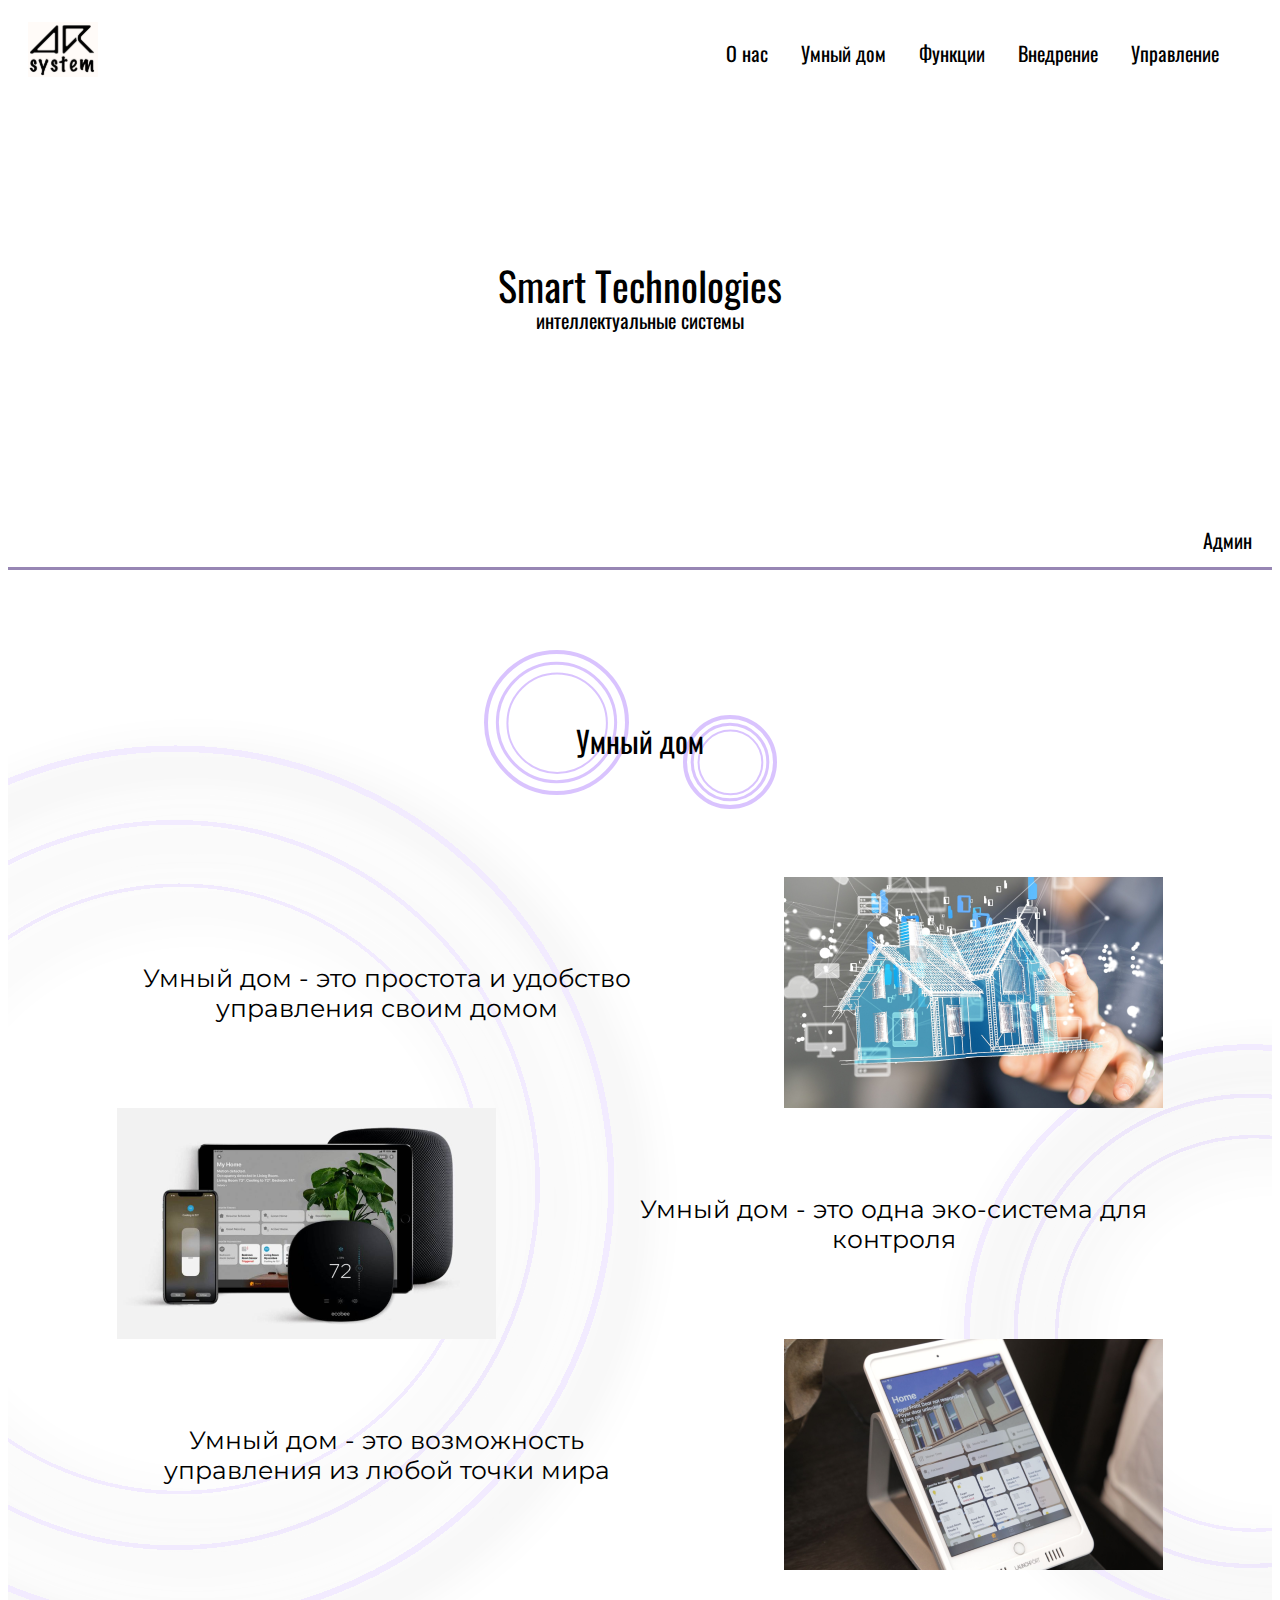
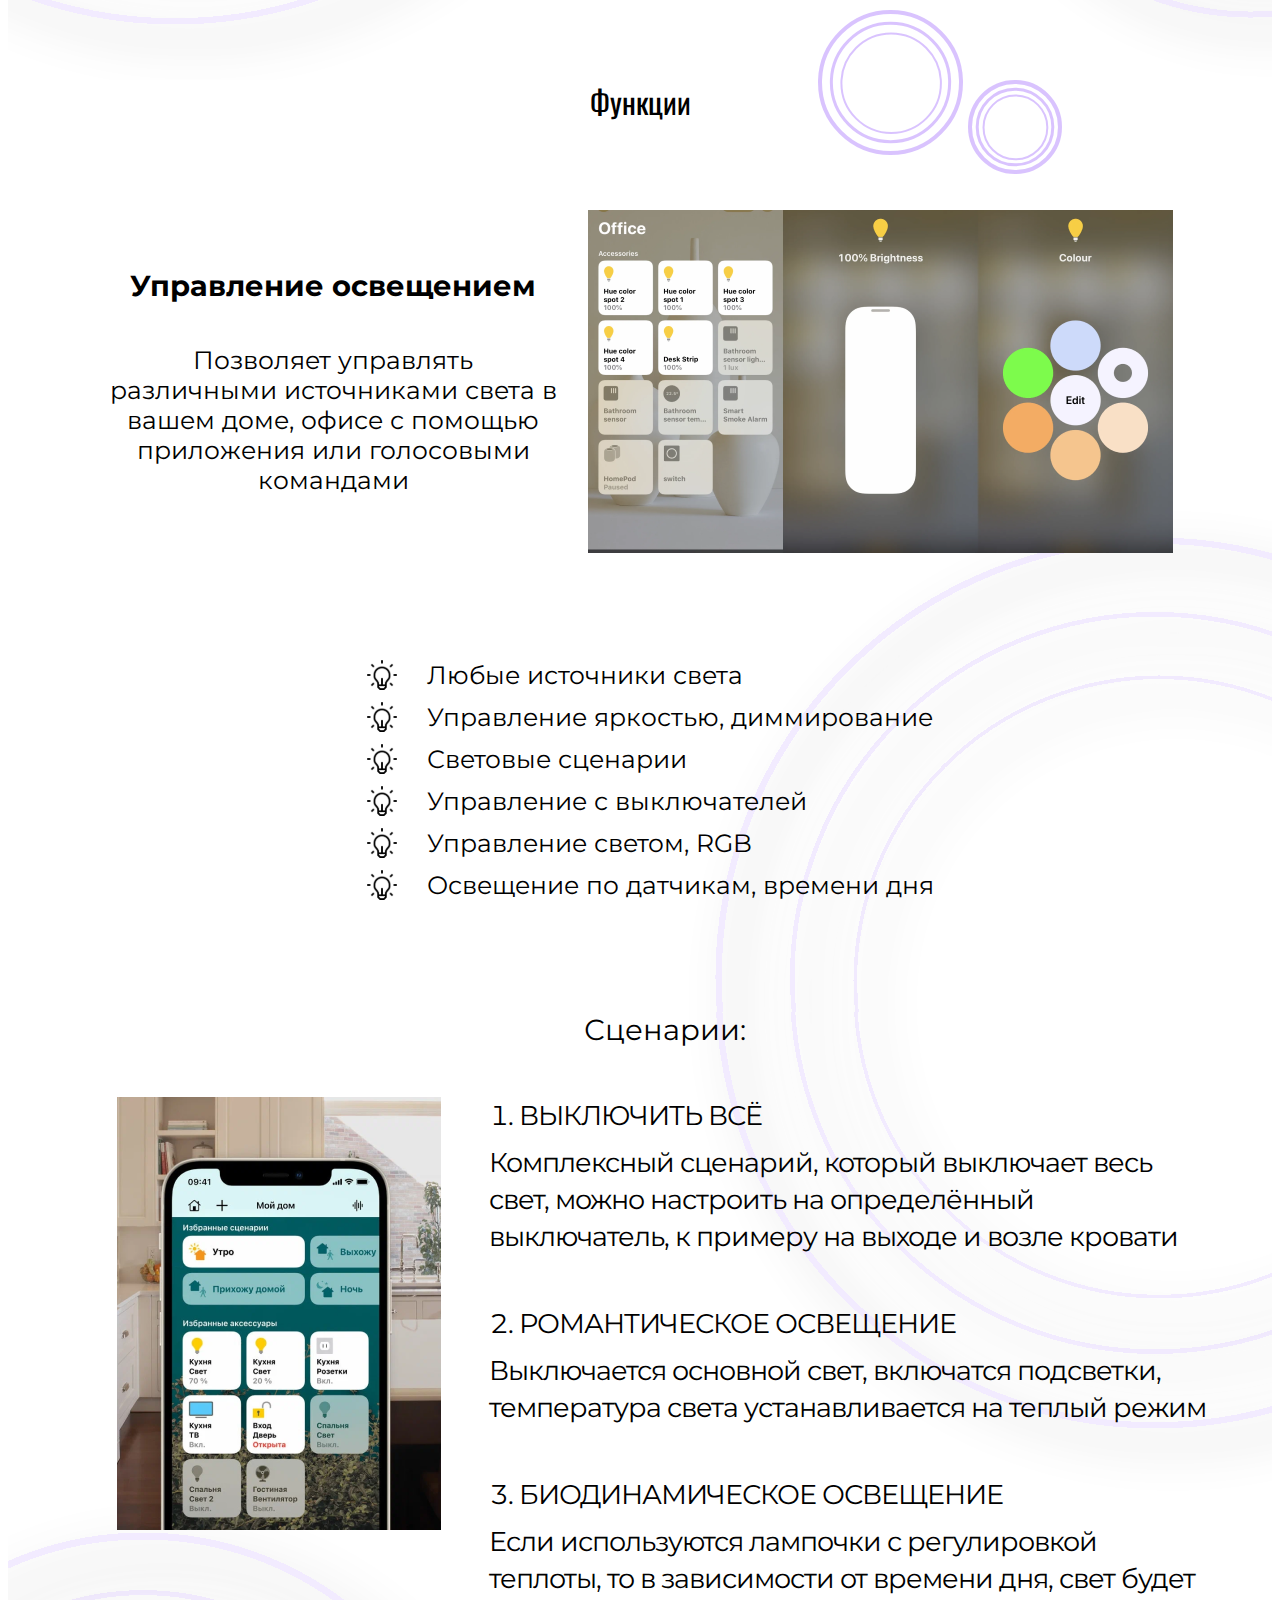
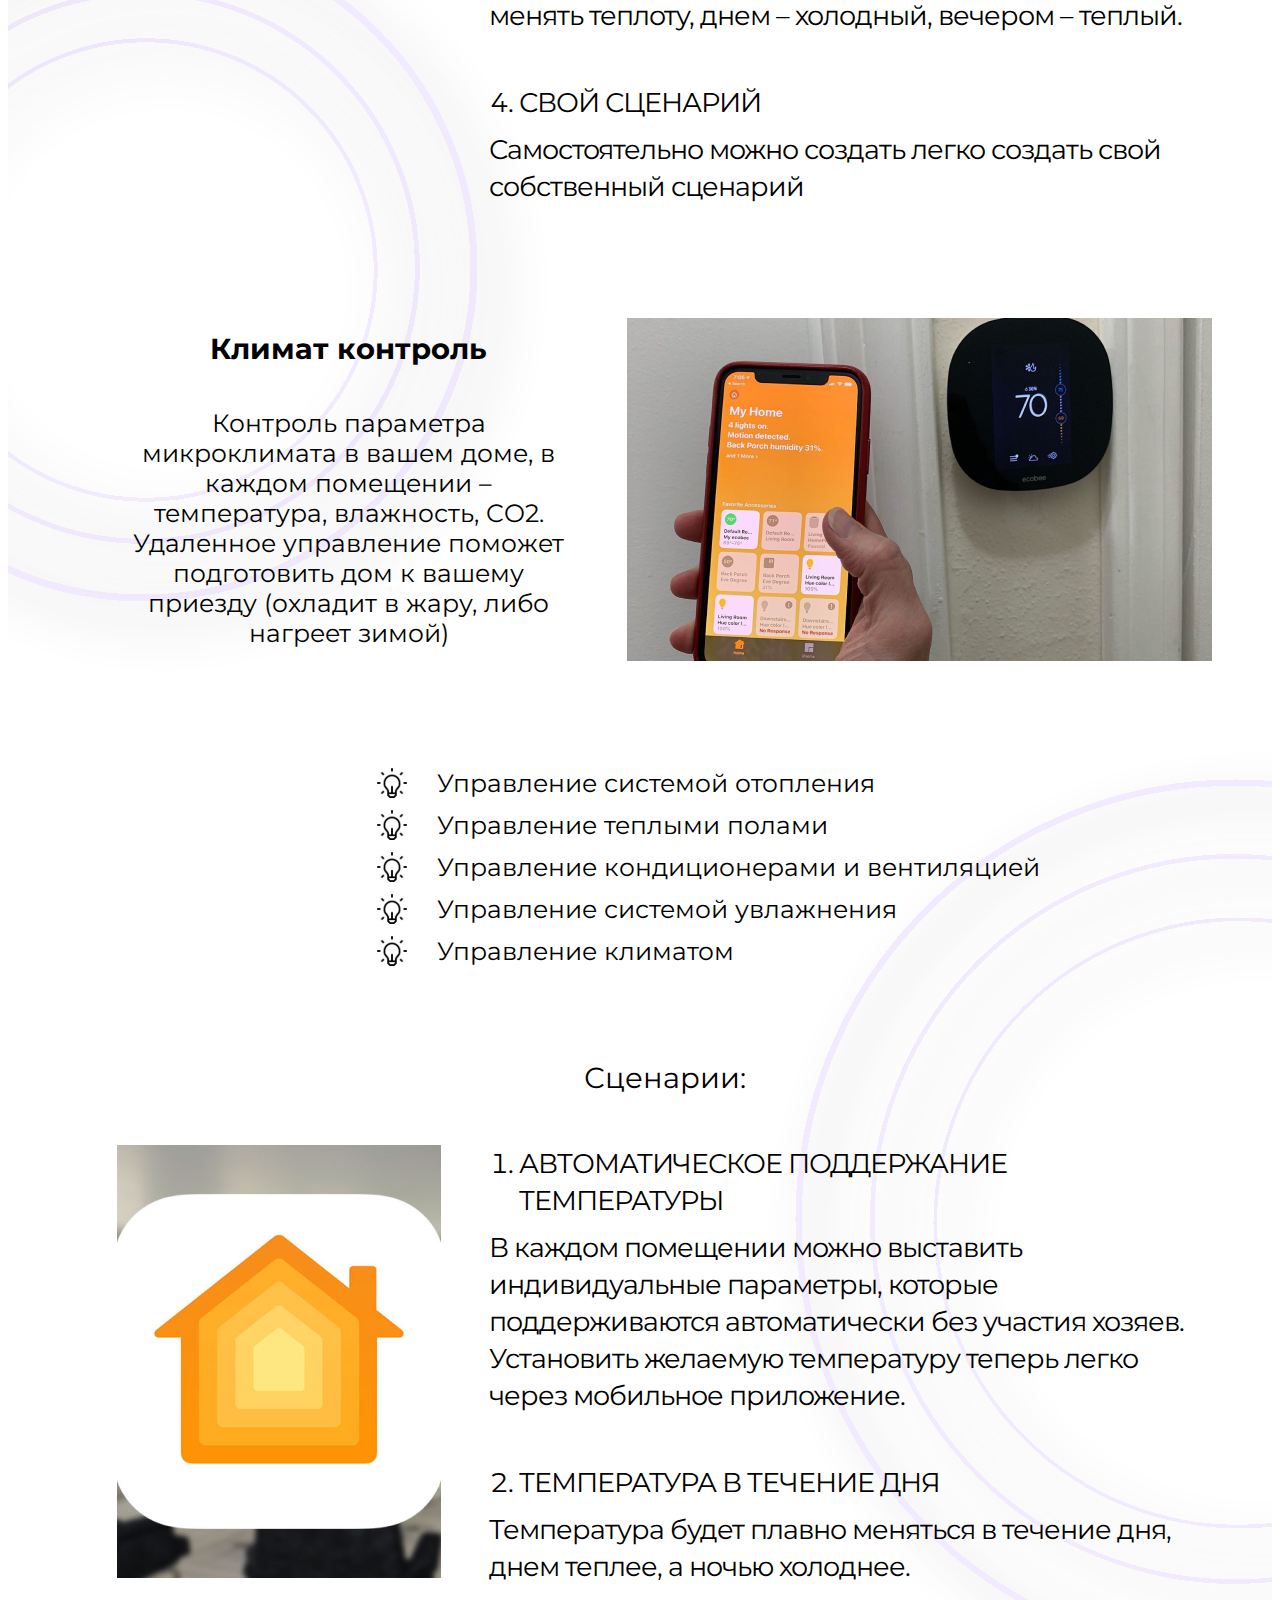
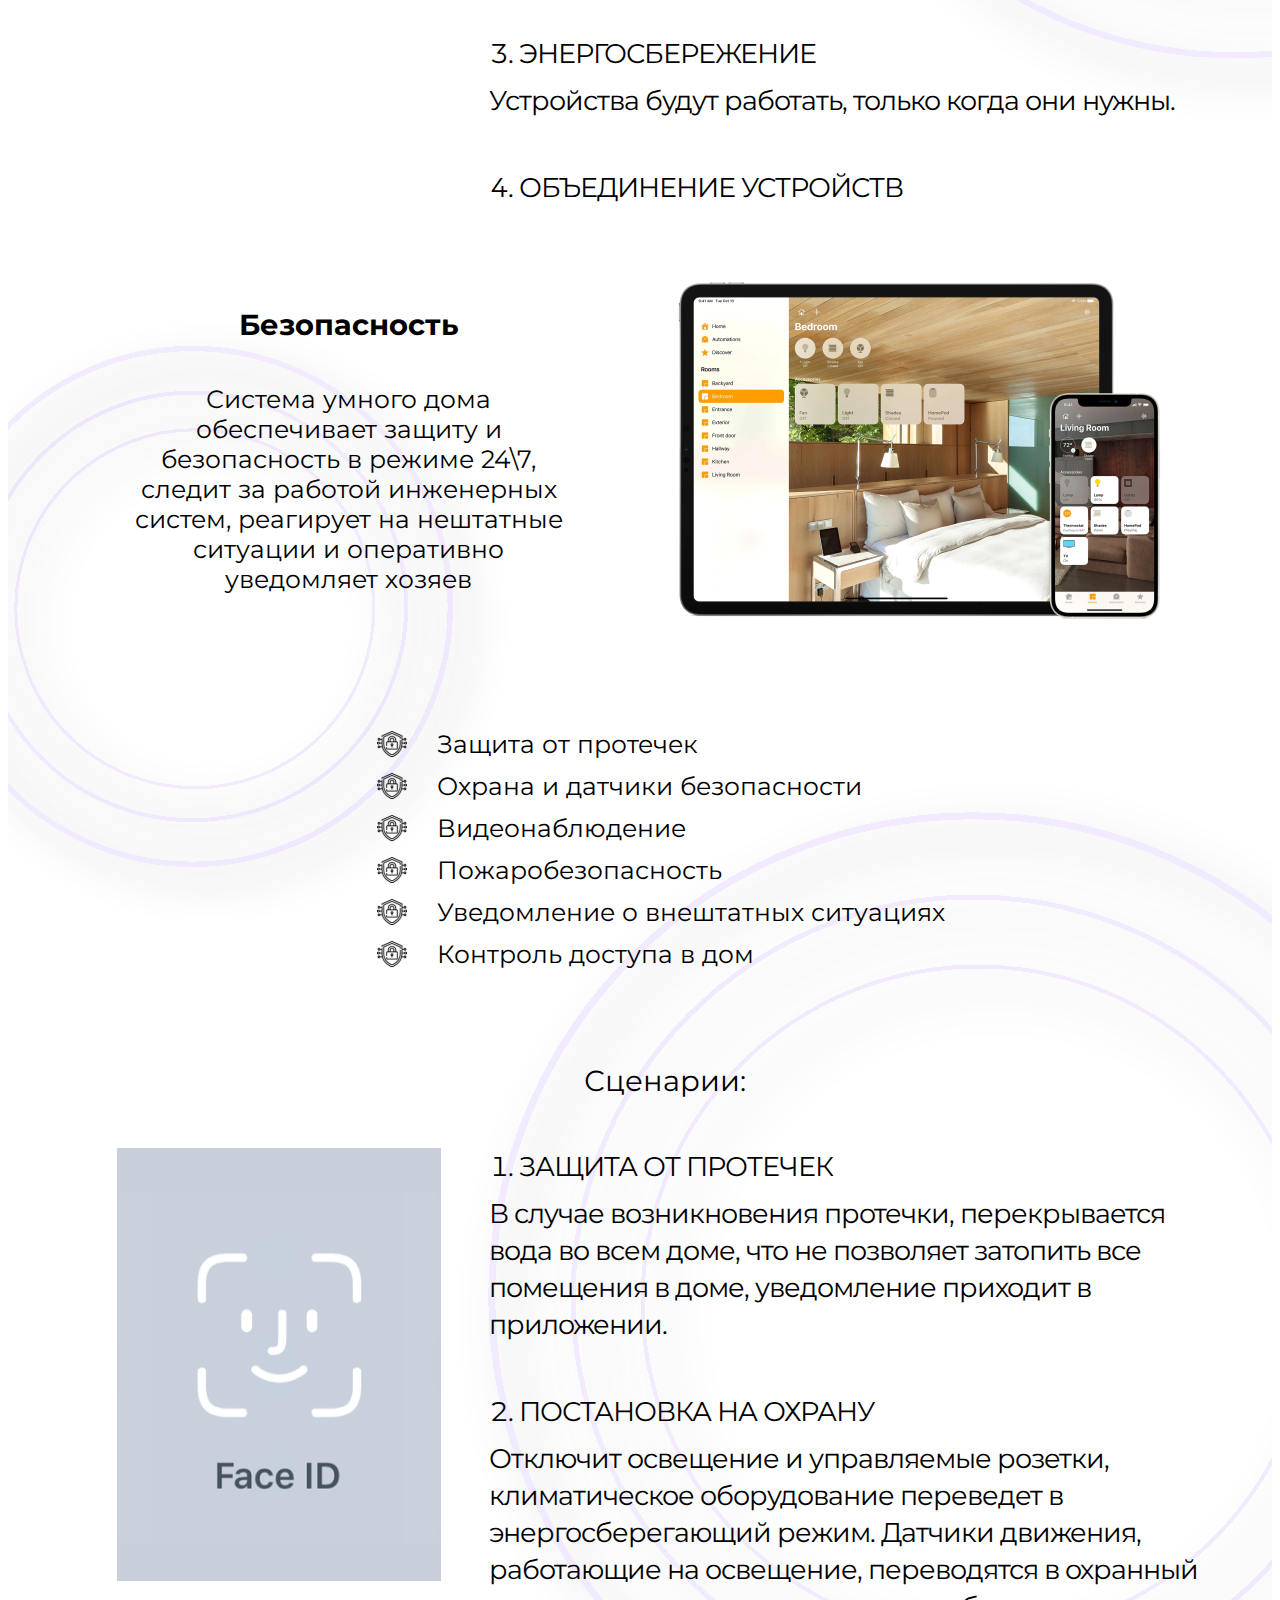
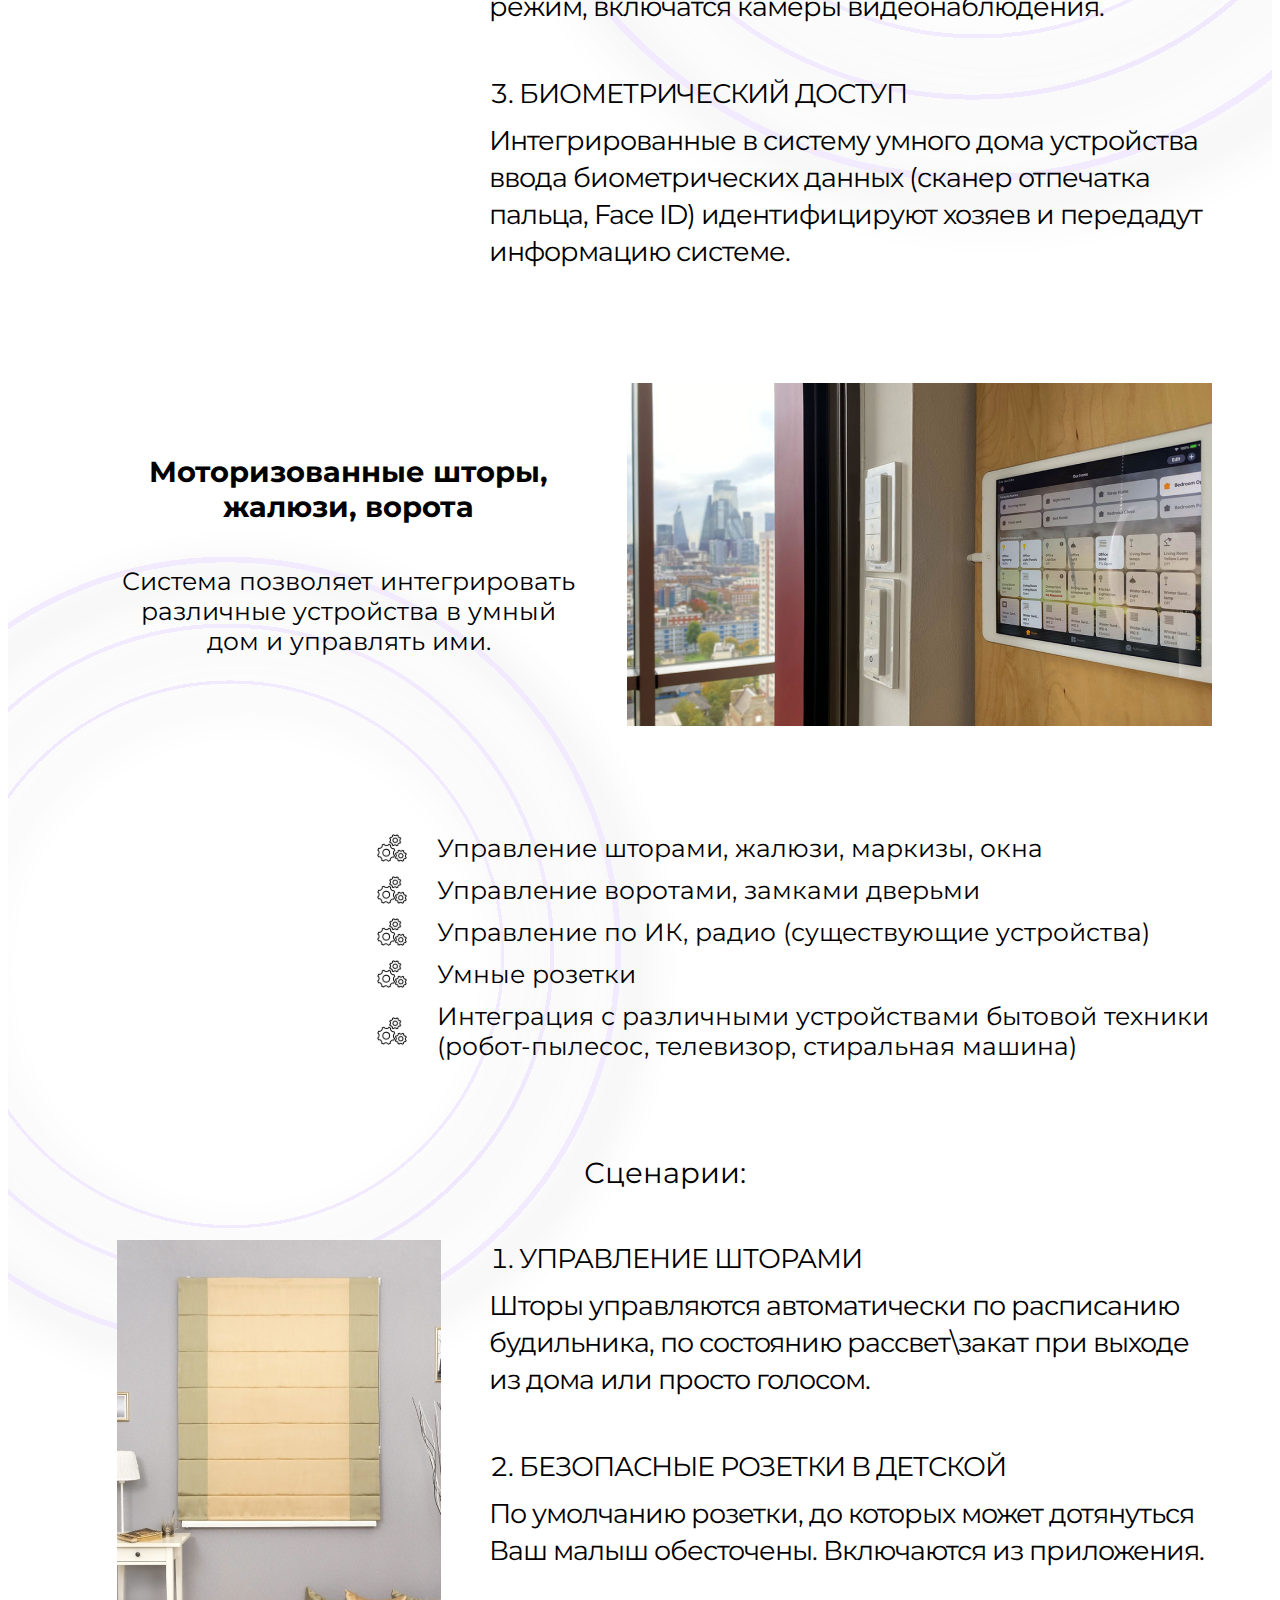
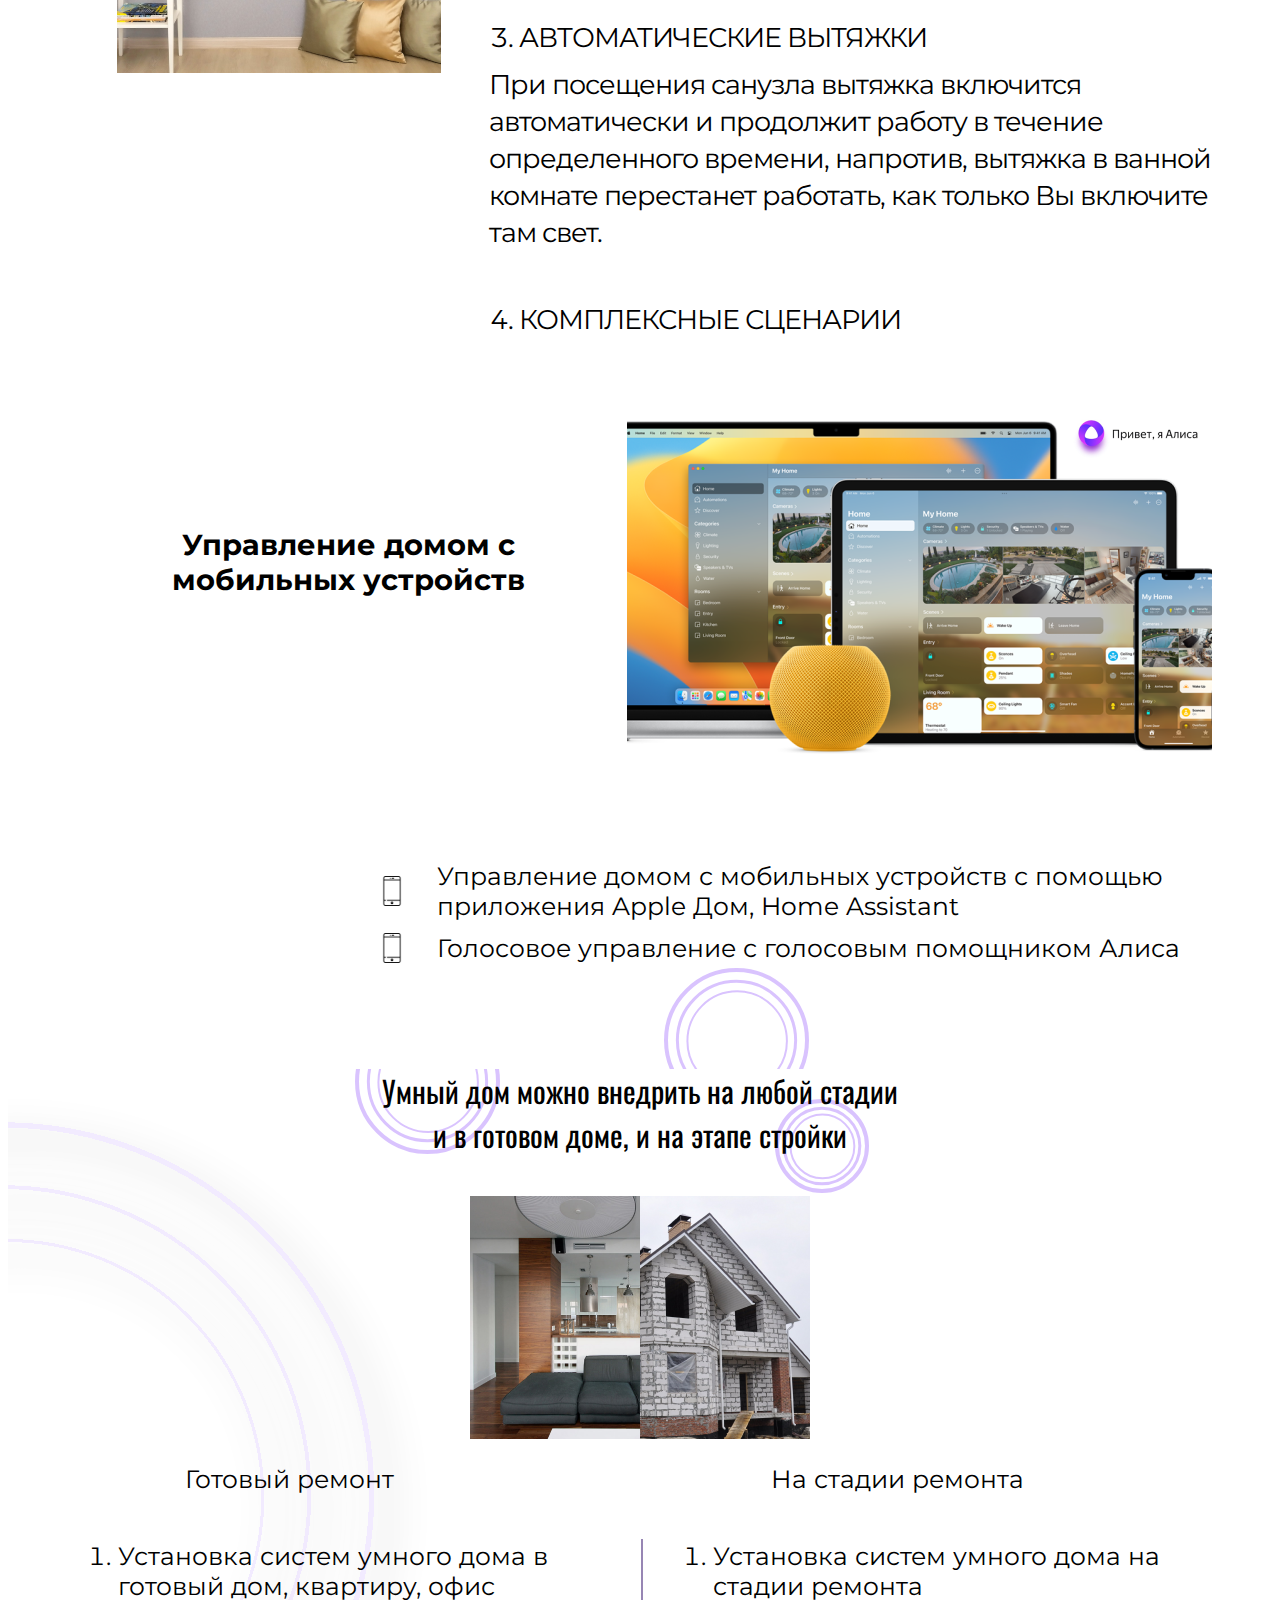
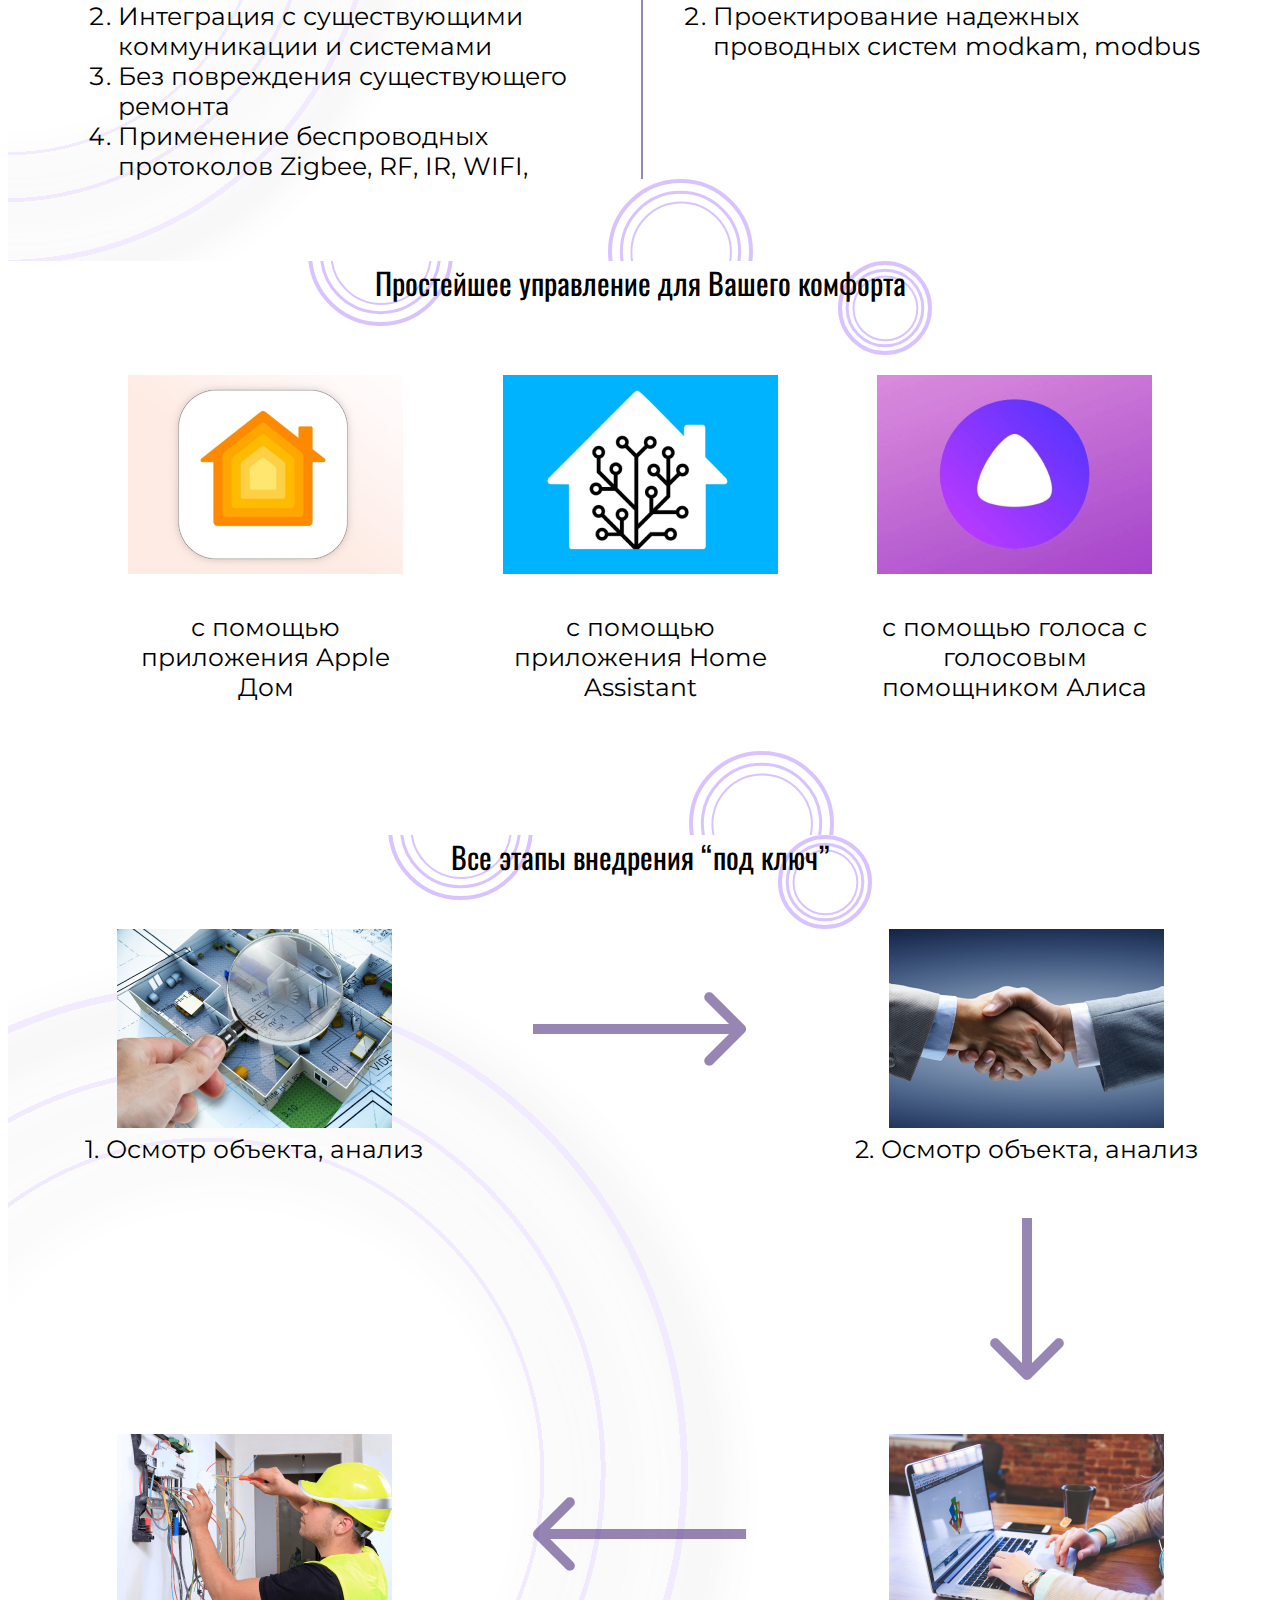
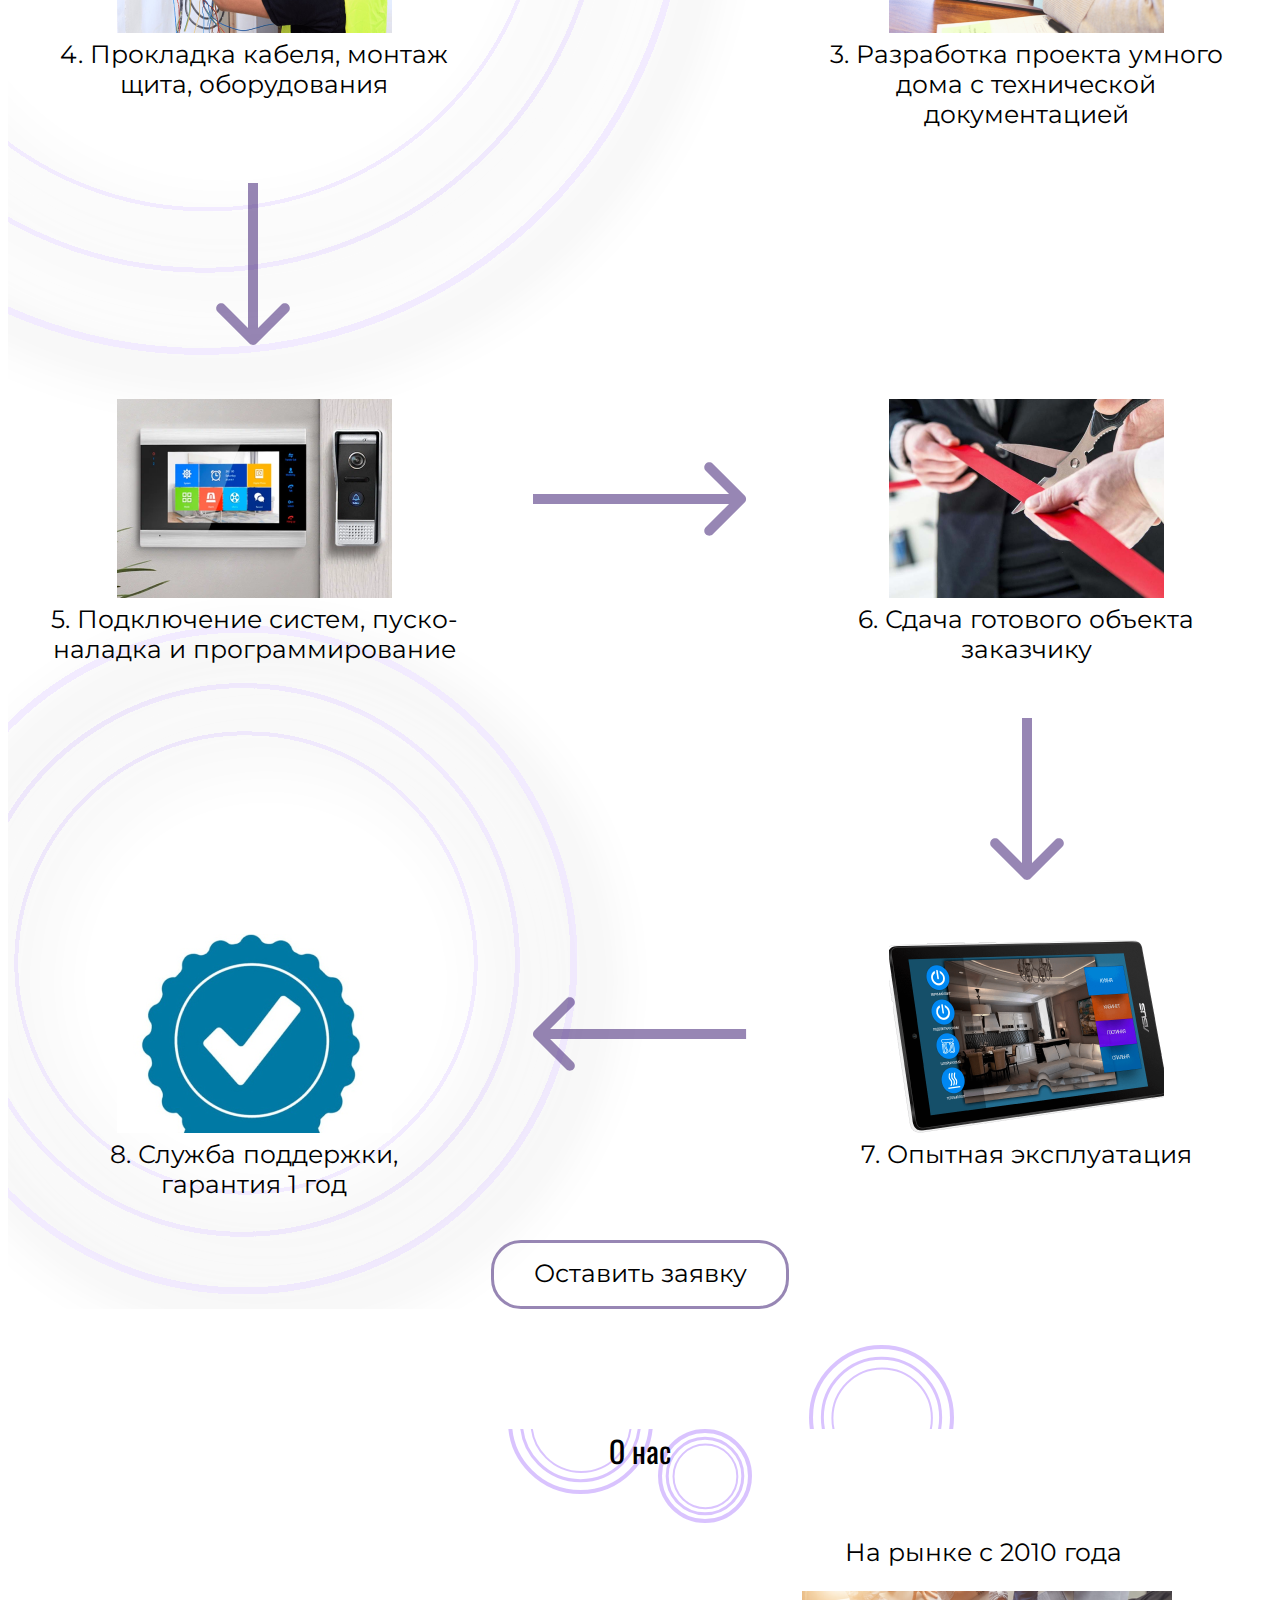
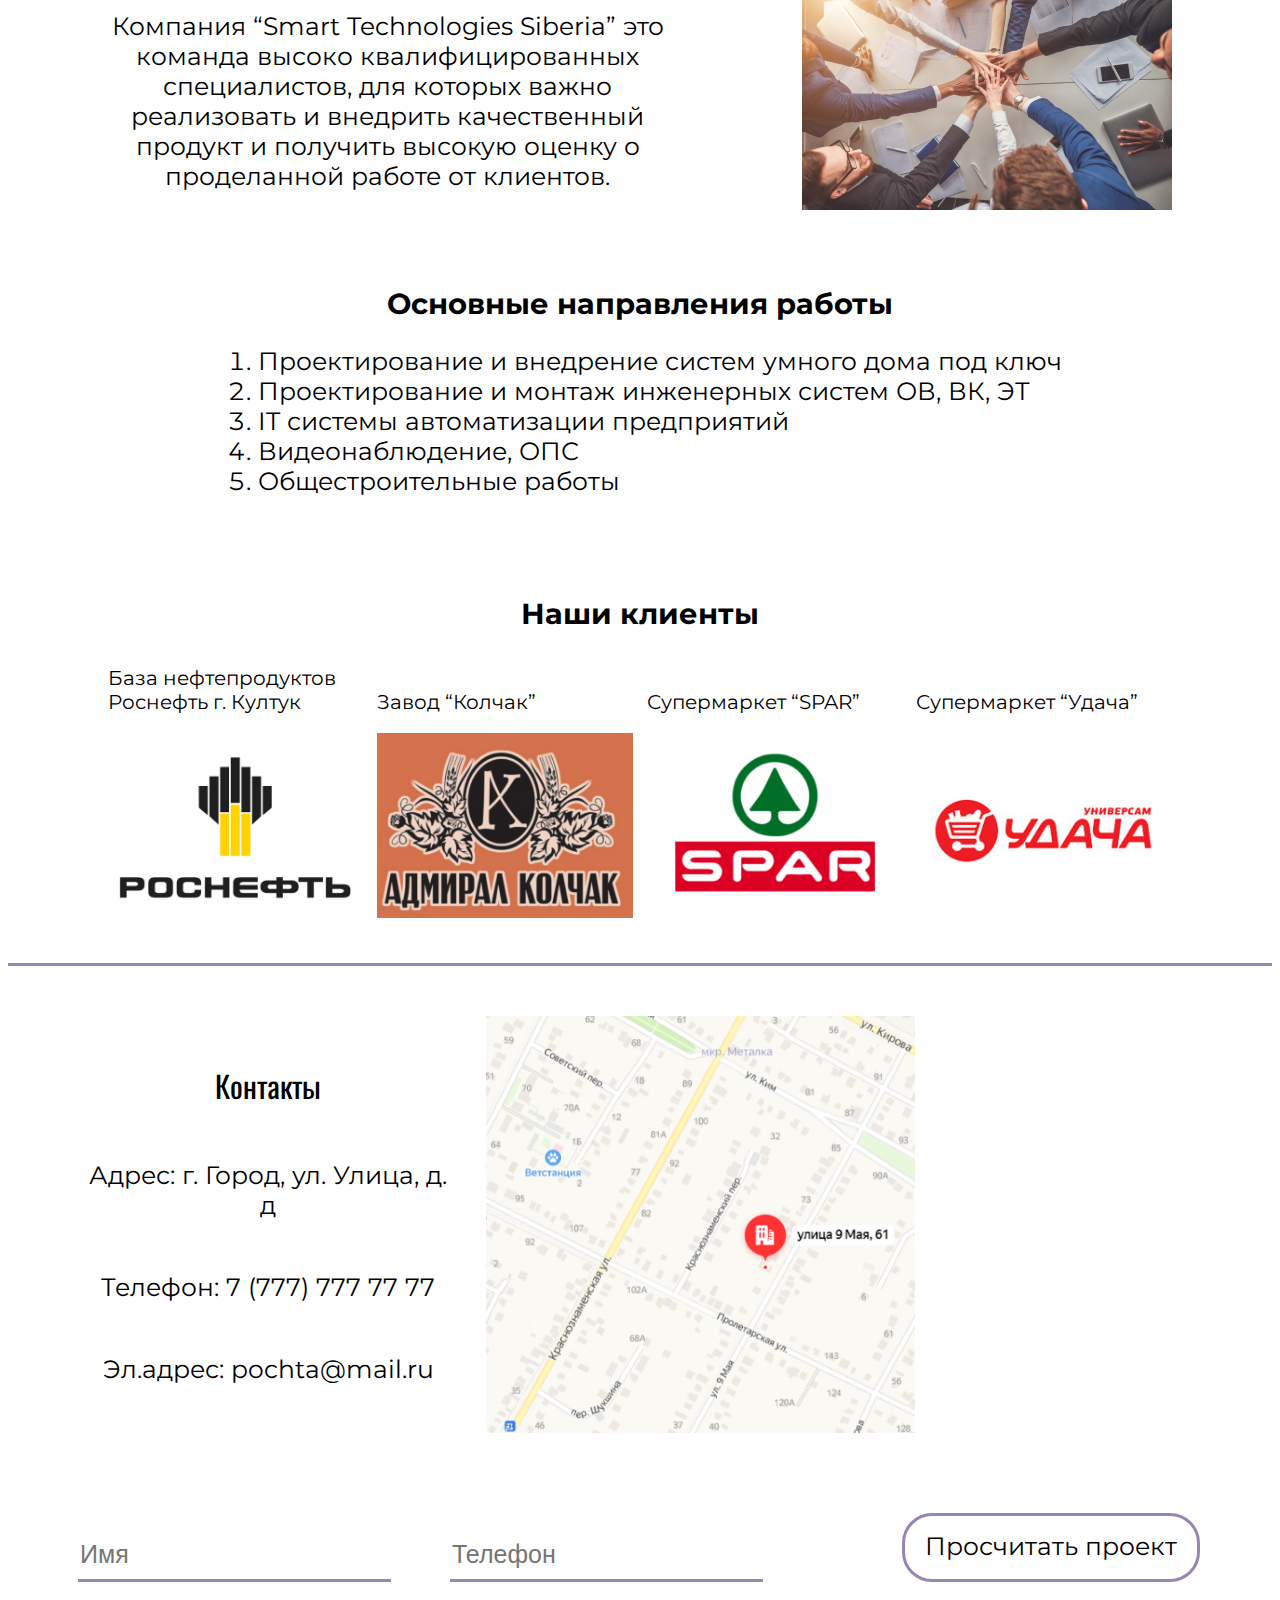
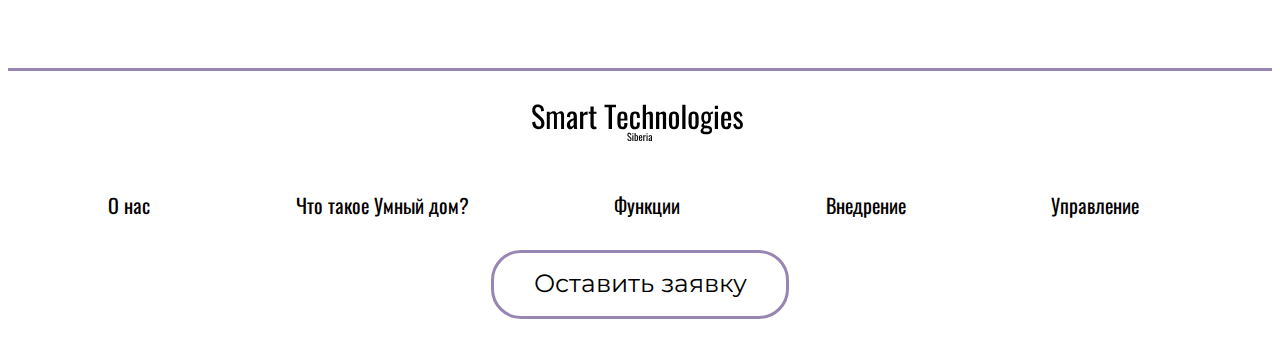
==== commit d53c60d6: "all done" ====
--- a/index.html
+++ b/index.html
@@ -40,7 +40,7 @@
       <div class="container greeting__conyainer">
          <h1 class="greeting__title">Smart Technologies</h1>
          <p class="greeting__text">интеллектуальные системы</p>
-         <a href="#!" class="admin-link">Админ</a>
+         <a href="./htmls/frame63-zayavki.html" class="admin-link">Админ</a>
       </div>
    </section>
    <section class="smarthome">
@@ -236,7 +236,7 @@
             </div>
          </div>
 
-         <div class="scenaries__block">
+         <div class="scenaries__block no-margin">
             <h3 class="scenaries__title">Сценарии:</h3>
             <div class="two-col scenaries__two-col">
                <img class="scenaries__img" src="./images/jaluzi.png"
@@ -276,7 +276,7 @@
          </div>
       </div>
    </section>
-   <setion class="implement">
+   <section class="implement">
       <div class="container implement__container">
          <h2 class="implement__title">Умный дом можно внедрить на любой стадии
             и в готовом доме, и на этапе стройки</h2>
@@ -300,19 +300,8 @@
             </ol>
          </div>
       </div>
-   </setion>
-   <section class="cybernrtic">
-      <!-- <script>document.body.addEventListener('click', (ev) => {
-      let key = ev.target;
-      if (key.className === 'alletaps__text') {
-         console.dir(ev.target);
-         console.log(key.clientHeight);
-         console.log(key.innerText[0]);
-         console.log(key.innerHTML);
-         console.log('Класс предидущего элемента', key.previousElementSibling.className);
-      }
-
-      });</script> -->
+   </section>
+   <section class="cybernetic">
       <div class="container cybernetic__container">
          <h2 class="cybernetyc__title">Простейшее управление для Вашего комфорта</h2>
          <div class="cybernetic__content">
--- a/style.css
+++ b/style.css
@@ -117,14 +117,7 @@
    align-items: center;
    padding: 0 2rem;
 }
-.logo {
-}
-.logo__img {
-}
-.header__nav {
-}
-.navigation {
-}
+
 .navigation__list {
    display: flex;
    justify-content: space-between;
@@ -188,8 +181,7 @@
    align-items: center;
    gap: 12.8rem;
 }
-.two-col__img {
-}
+
 .two-col__text {
    max-width: 53.9rem;
    text-align: center;
@@ -210,14 +202,12 @@
    text-align: center;
    margin-bottom: 8.6rem;
 }
-.modul {
-}
+
 .functions__two-col {
    gap: 2.9rem;
    margin-bottom: 10.7rem;
 }
-.functions__img {
-}
+
 .functions__content {
    max-width: 46.3rem;
    text-align: center;
@@ -225,8 +215,7 @@
 .functions__content-title {
    margin-bottom: 4.2rem;
 }
-.functions__text {
-}
+
 .functions__list {
    padding-left: 26rem;
 }
@@ -246,6 +235,8 @@
 }
 .scenaries {
    padding: 0;
+   padding-bottom: 9.4rem;
+   background: url(./images/fones/bolLitl.svg) 65.6rem 635.6rem no-repeat;
 }
 .scenaries__container {
    padding-left: 10.9rem;
@@ -270,8 +261,7 @@
    margin-bottom: 5rem;
    text-align: center;
 }
-.scenaries__img {
-}
+
 .scenaries__list {
    font-size: 2.7rem;
    line-height: 3.7rem;
@@ -286,7 +276,13 @@
    margin-bottom: 5rem;
    margin-left: -3rem;
 }
+
+.no-margin {
+   margin-bottom: 0;
+}
 .implement {
+   text-align: center;
+   background: url(./images/fones/bolLitl.svg) 60rem 71rem no-repeat;
 }
 .implement__container {
    padding: 0 7rem;
@@ -294,16 +290,17 @@
    background: url(./images/fones/bolBig.svg) -40rem 3rem/82rem no-repeat;
 }
 .implement__title {
-   width: 53rem;
+   width: 59rem;
    margin: 0 auto;
-   margin-bottom: 3.9rem;
-   text-align: center;
-}
+   padding: 0 3rem;
+   padding-bottom: 3.9rem;
+   background: url(./images/fones/bolLitl.svg) 1rem -6rem no-repeat,
+   url(./images/fones//bolVLitl.svg) 43rem 3rem no-repeat;
+   }
 .implement__images {
    font-size: 0;
 }
-.implement__img {
-}
+
 .implement__description {
    display: flex;
 }
@@ -312,8 +309,7 @@
 }
 .implement__list-title {
    padding: 0 12rem 4.7rem 0;
-
-}
+   }
 .implement__list-item {
    text-align: left;
 }
@@ -325,22 +321,26 @@
    height: 24rem;
    background: rgba(59, 26, 113, 0.53);
 }
-.cybernrtic {
+
+.cybernetic {
+   padding-bottom: 8rem;
+   background: url(./images/fones/bolLitl.svg) 68.1rem 49rem no-repeat;
 }
 .cybernetic__container {
    padding: 0 12rem;
 }
 .cybernetyc__title {
-   margin-bottom: 7rem;
-   text-align: center;
+   padding-bottom: 7rem;
+   text-align: center;
+   background: url(./images/fones/bolLitl.svg) 18rem -8rem no-repeat,
+   url(./images/fones//bolVLitl.svg) 71rem 0rem no-repeat;
 }
 .cybernetic__content {
    display: flex;
    justify-content: space-between;
    margin-bottom: 5.3rem;
 }
-.cybernetic__item {
-}
+
 .cybernetic__item-img {
    margin-bottom: 3.2rem;
 }
@@ -349,17 +349,20 @@
    text-align: center;
 }
 .alletaps {
-   padding-top: 8rem;
-   padding-bottom: 4.5rem;
+   padding-bottom: 12rem;
+   background: url(./images/fones/bolLitl.svg) 80.1rem 211rem no-repeat;
 }
 .alletaps__container {
    padding: 0 4rem;
-}
-.title {
-}
+   background: url(./images/fones/bolBig.svg) -32rem 12rem/107rem no-repeat,
+   url(./images/fones/bolMidl.svg) -13rem 136rem/77rem no-repeat;
+}
+
 .alletaps__title {
-   margin-bottom: 4rem;
-   text-align: center;
+   padding-bottom: 5rem;
+   text-align: center;
+   background: url(./images/fones/bolLitl.svg) 34rem -8rem no-repeat,
+   url(./images/fones//bolVLitl.svg) 73rem 0rem no-repeat;
 }
 .alletaps__content {
    display: flex;
@@ -395,8 +398,7 @@
 .alletaps__item {
    text-align: center;
 }
-.alletaps__img {
-}
+
 .alletaps__text {
    width: 41.2rem;
 }
@@ -414,15 +416,15 @@
    margin: 0 auto;
 }
 .about {
-   padding-top: 7.6rem;
    padding-bottom: 3.9rem;
    border-bottom: 3px solid rgba(59, 26, 113, 0.53);
 }
-.about__container {
-}
+
 .about__title {
-   margin-bottom: 6.4rem;
-   text-align: center;
+   padding-bottom: 6.4rem;
+   text-align: center;
+   background: url(./images/fones/bolLitl.svg) 40rem -8rem no-repeat,
+   url(./images/fones//bolVLitl.svg) 55rem 0rem no-repeat;
 }
 .about__subtitle {
    text-align: end;
@@ -451,23 +453,14 @@
    align-items: end;
    gap: 1.3rem;
 }
-.areas__list {
-}
-.areas__list-item {
-}
-.clients {}
-.clients__title {
-}
-.clients__item {
-}
+
 .clients__descr {
    max-width: 23.1rem;
    font-size: 2rem;
    line-height: 2.4rem;
    margin-bottom: 1.9rem;
 }
-.clients__img {
-}
+
 .contacts {
    padding: 5rem 0 8.6rem;
 }
@@ -478,8 +471,7 @@
    gap: 2.8rem;
    margin-bottom: 8rem;
 }
-.contacts__title {
-}
+
 .contacts__img {
    width: 71.7rem;
    height: 41.7rem;
@@ -489,14 +481,7 @@
    flex-direction: column;
    gap: 5.2rem;
 }
-.contacts__address {
-}
-.contacts__tel {
-}
-.contacts__email {
-}
-.contacts__inputs {
-}
+
 .contacts__input {
    width: 31.3rem;
    margin-right: 5.2rem;
@@ -516,8 +501,7 @@
    font-size: 2.5rem;
    line-height: 3rem;
 }
-.button {
-}
+
 .contacts__button {
    display: inline-block;
    margin-left: 8rem;
@@ -532,11 +516,93 @@
 .footer__logo {
    margin-bottom: 3rem;
 }
-.footer__logo-img {
-}
+
 .footer__nav {
    margin-bottom: 3rem;
 }
 .footer__button {
    margin: 0 auto;
+}
+/* ===frame63-zayavki=== */
+.zayavki .greeting__title {
+   padding-top: 8.7rem;
+}
+.zayavki .greeting__text {
+   padding-bottom: 0rem;
+   margin-bottom: 8.7rem;
+}
+
+.smarthome__zayavki {
+   background: url(./images/fones/bolLitl.svg) 80rem 7rem no-repeat, url(./images/fones//bolVLitl.svg) 95rem 14rem no-repeat;
+}
+
+.back {
+   font-family: 'Oswald';
+}
+
+.ao-table{
+   display: table;
+   width: 100%;
+   font-weight: 700;
+   border-collapse: collapse;
+}
+
+.ao-tr{
+  display: table-row;
+}
+.ao-td{
+   display: table-cell;
+   text-align: center;
+   padding: 15px 0;
+   font-size: 3rem;
+   line-height: 3.6rem;
+   border: 1px solid #9786B4;
+}
+.ao-td a {
+   color: #000000;
+}
+
+.ao-td select {
+   width: 100%;
+   font-size: 3rem;
+   line-height: 3.6rem;
+   text-align: center;
+   border: none;
+   background: transparent;
+   appearance: none;
+}
+
+.ao-td select option {
+   font-size: 3rem;
+   line-height: 3.6rem;
+}
+
+.ao-td select:focus-visible {
+   outline: none;
+}
+.ao-tool > * {
+   height: 44px;
+   padding-bottom: 15px;
+}
+
+/* ===frame66-auth=== */
+
+.auth-table {
+   width: 65%;
+   margin: 0 auto;
+   margin-bottom: 7rem;
+}
+.auth-input {
+   width: 100%;
+   padding-left: 2rem;
+   border: none;
+   font-size: 3rem;
+   background-color: transparent;
+}
+.auth-input:focus-visible {
+   outline: none;
+}
+.auth-button {
+   margin: 0 auto;
+   font-size: 2.5rem;
 }